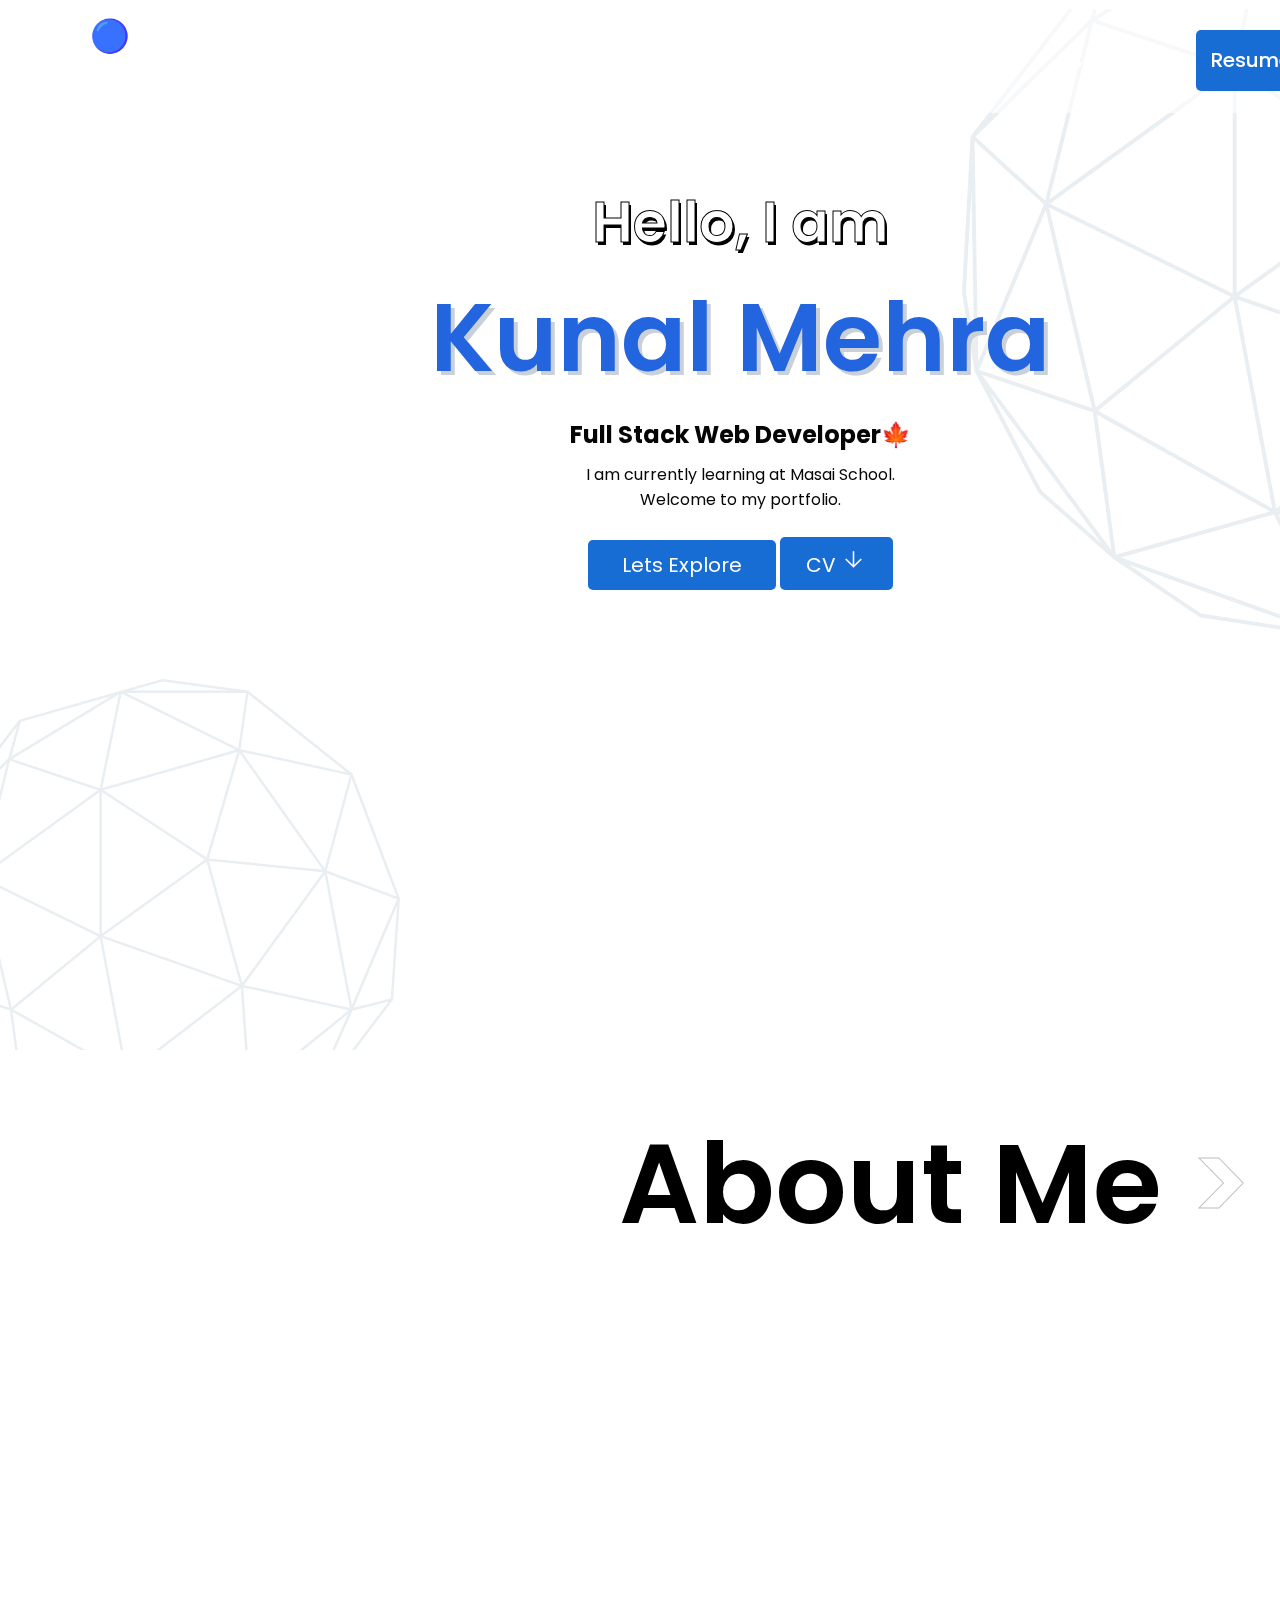
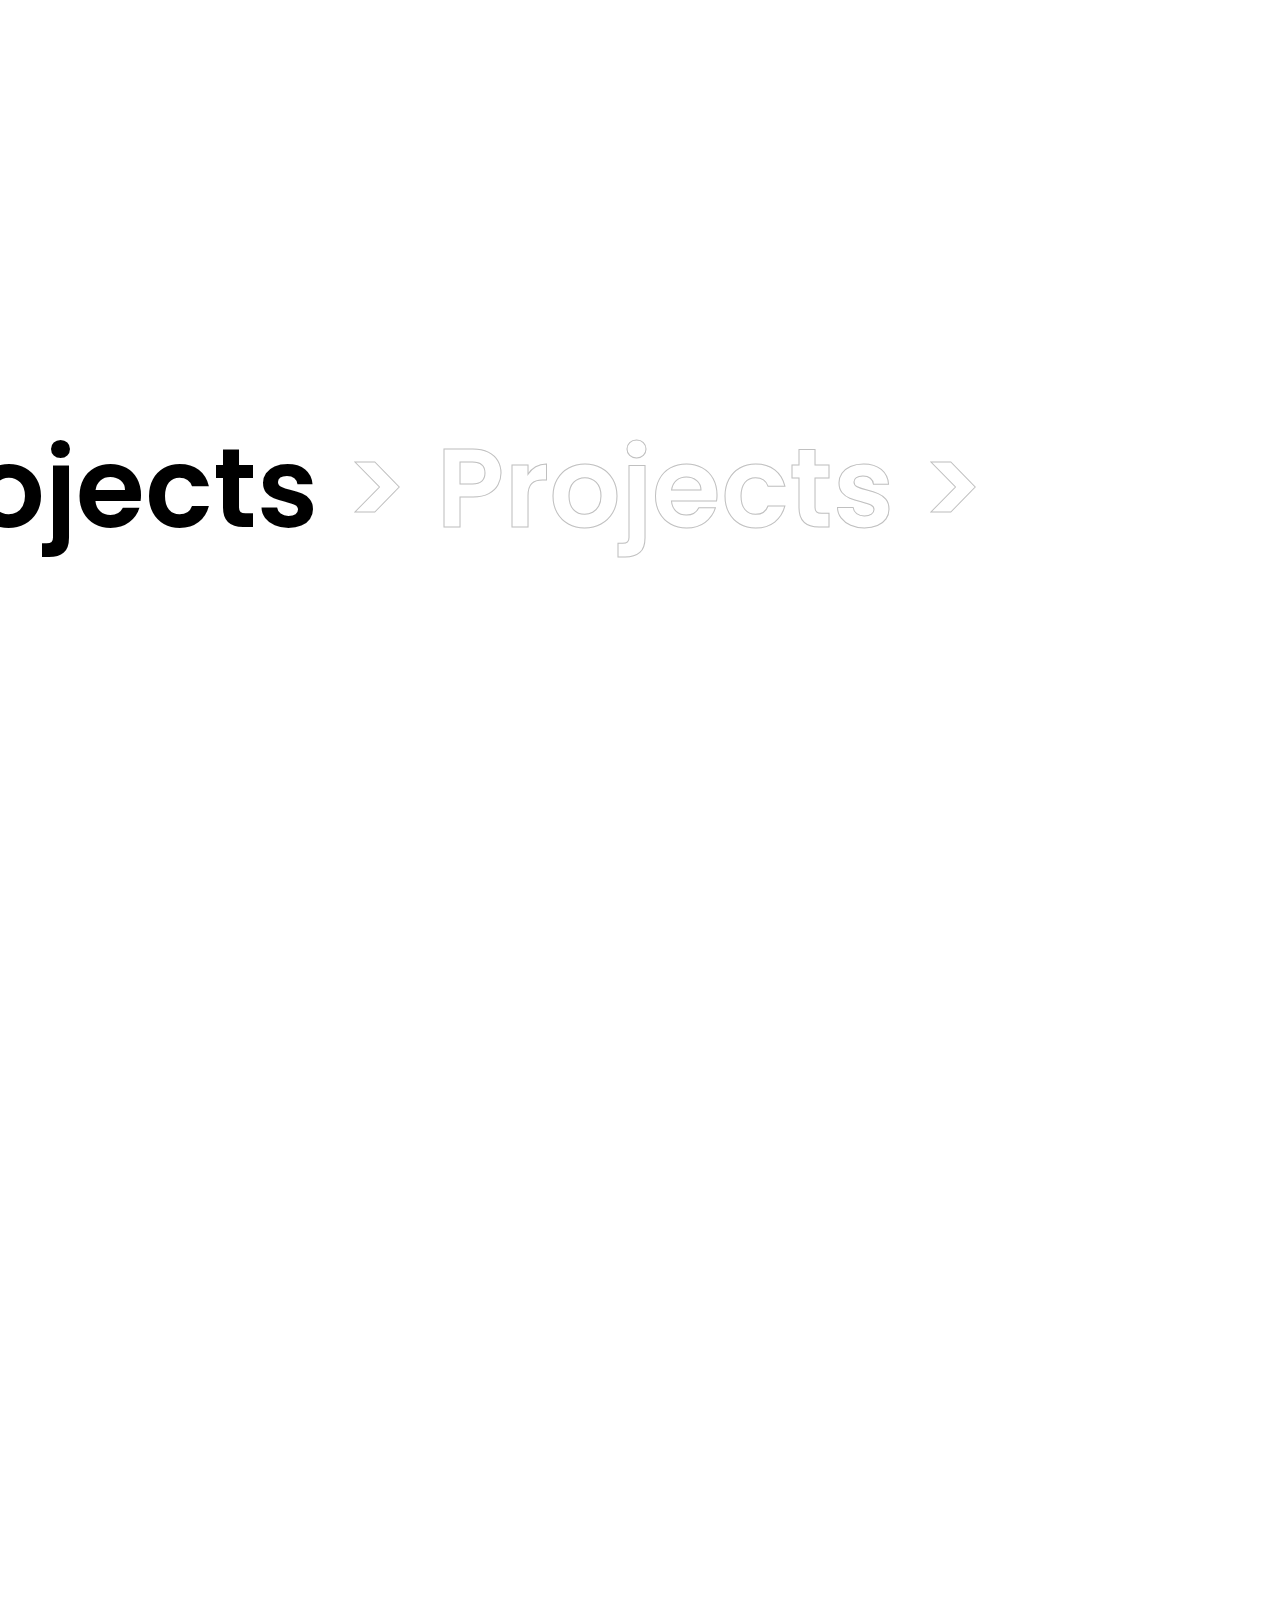
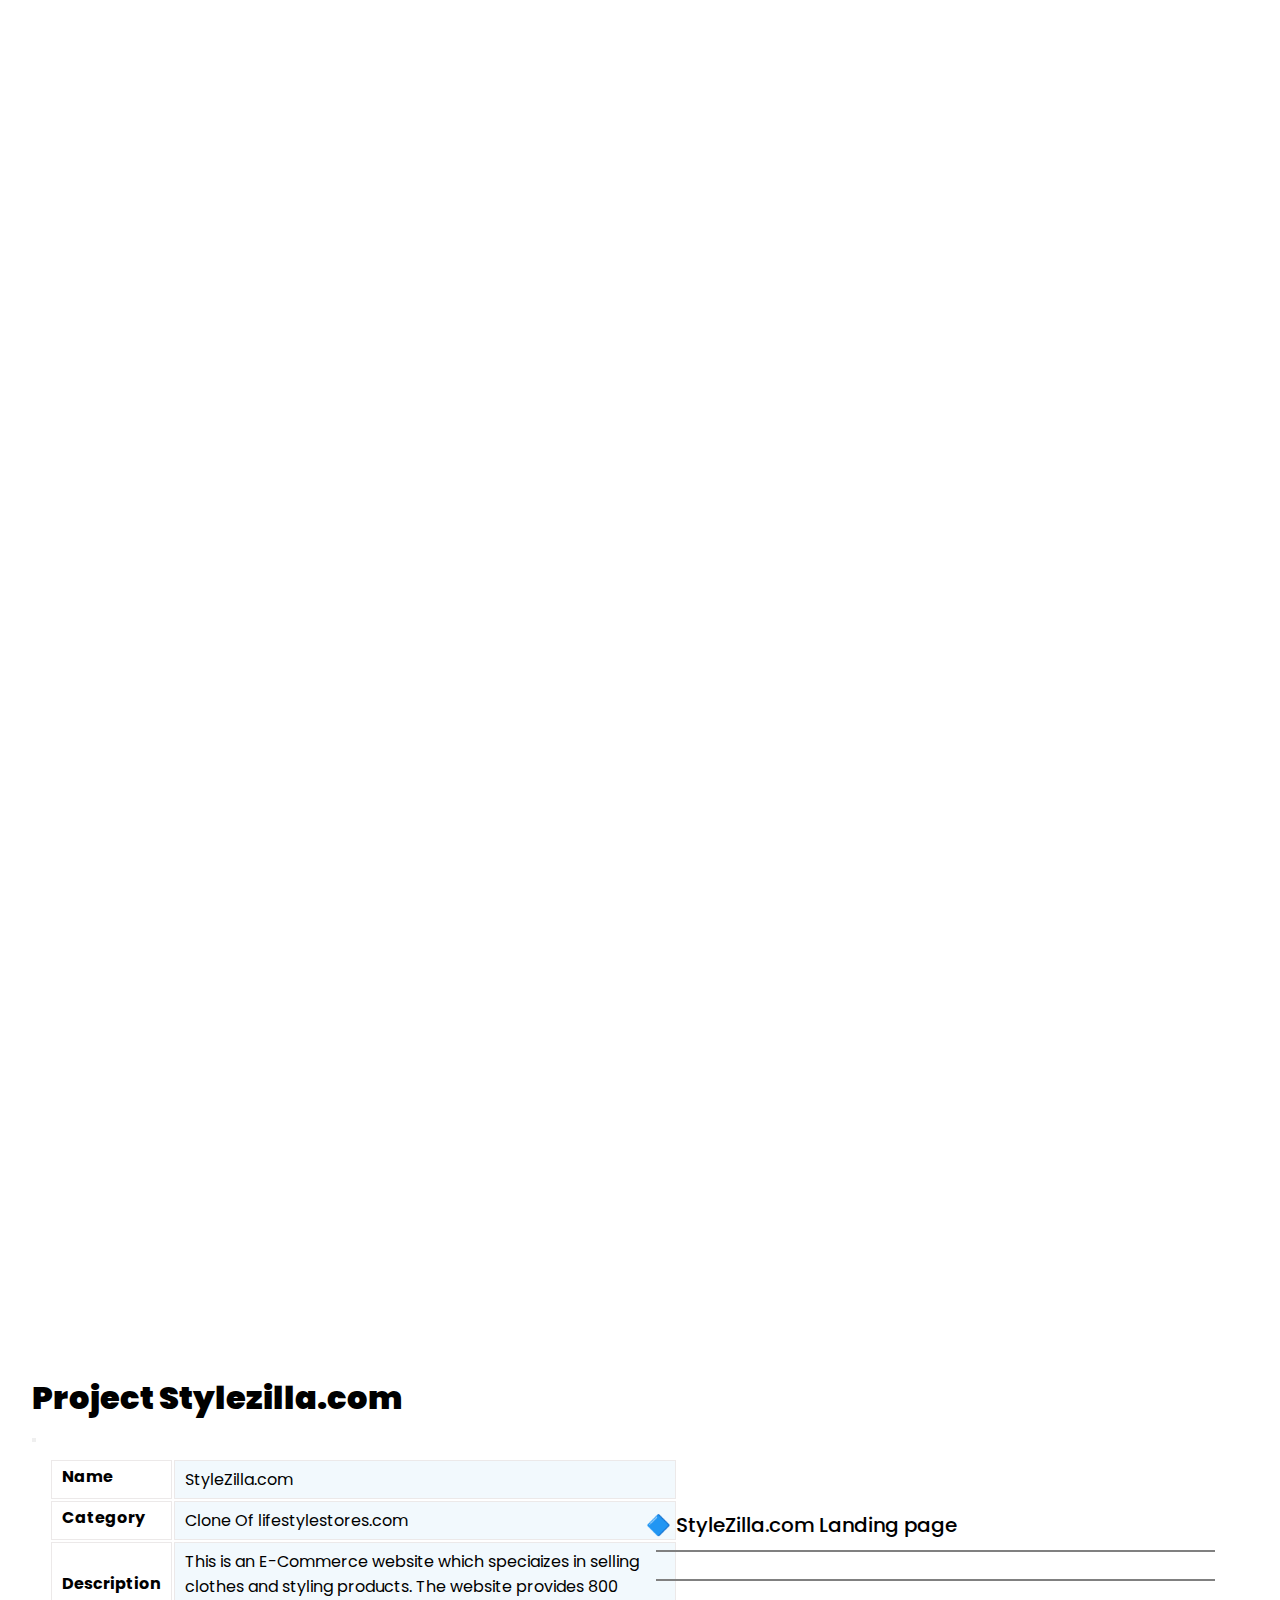
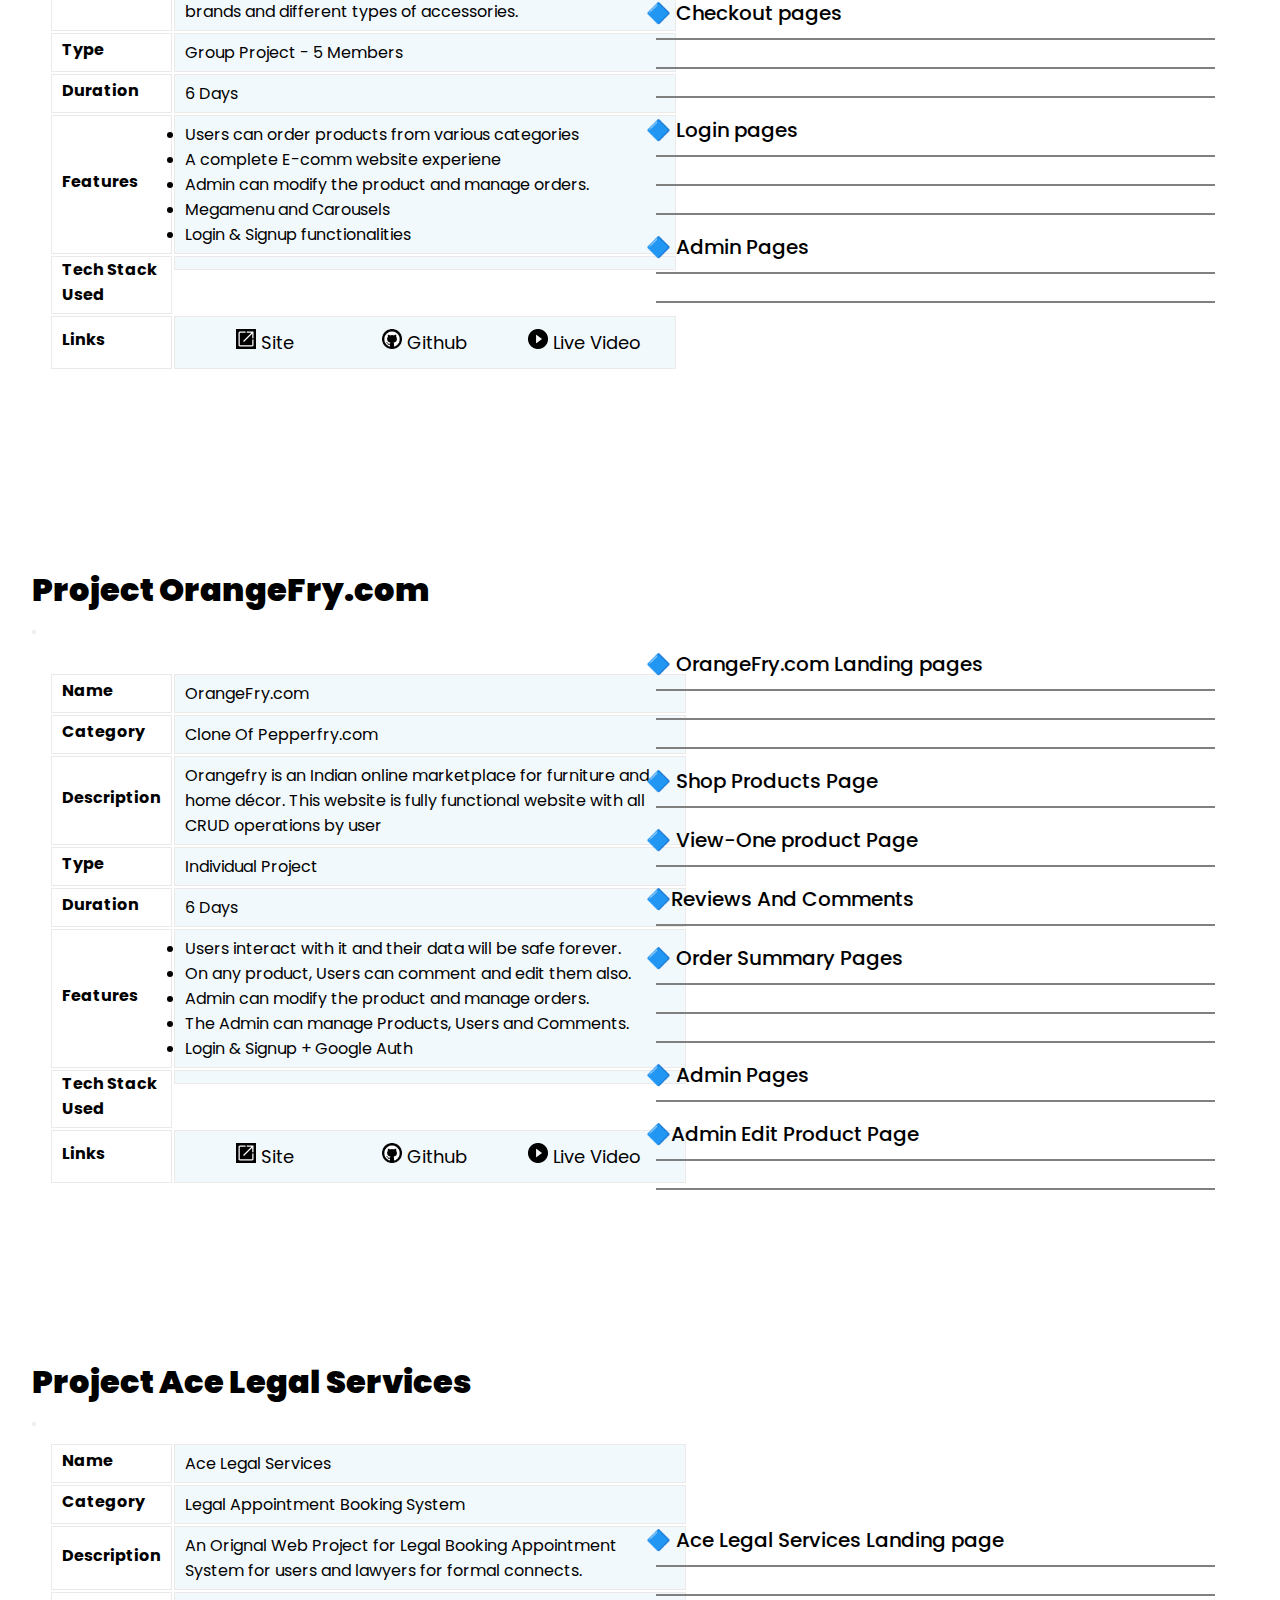
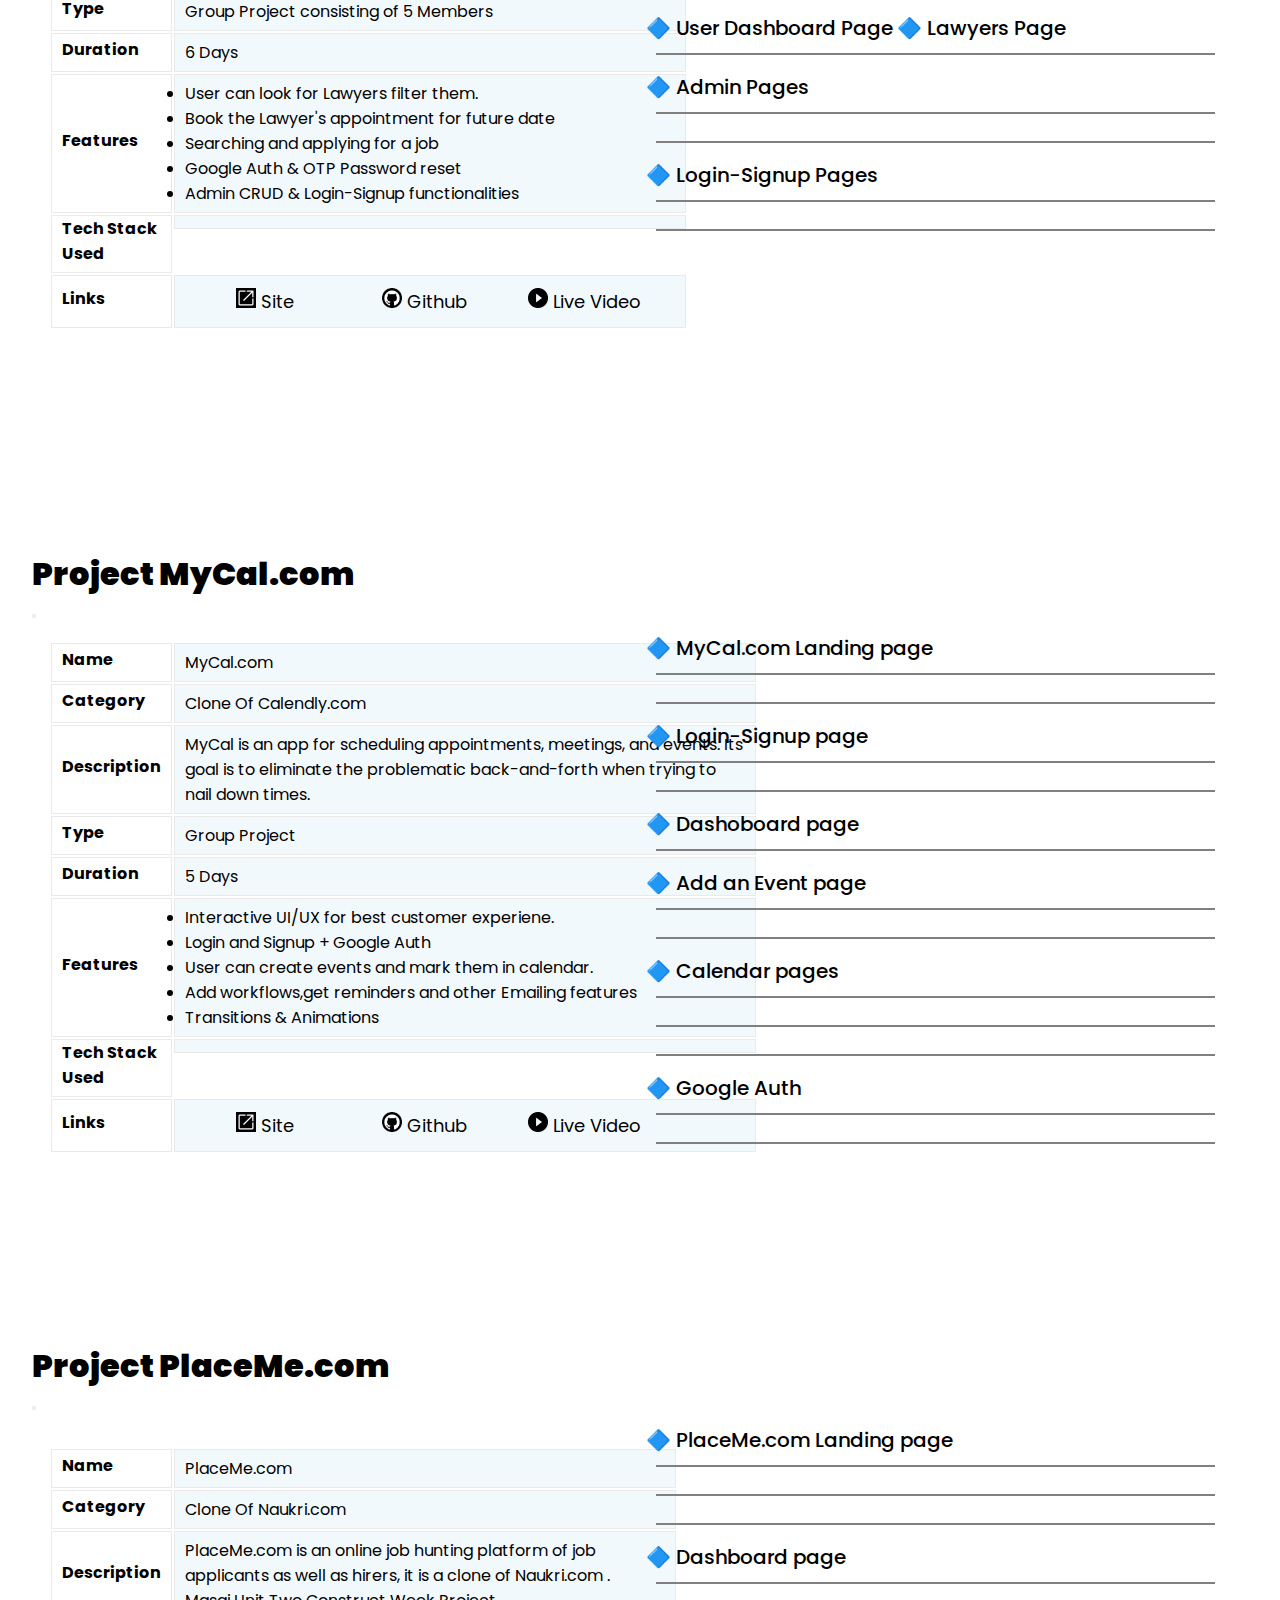
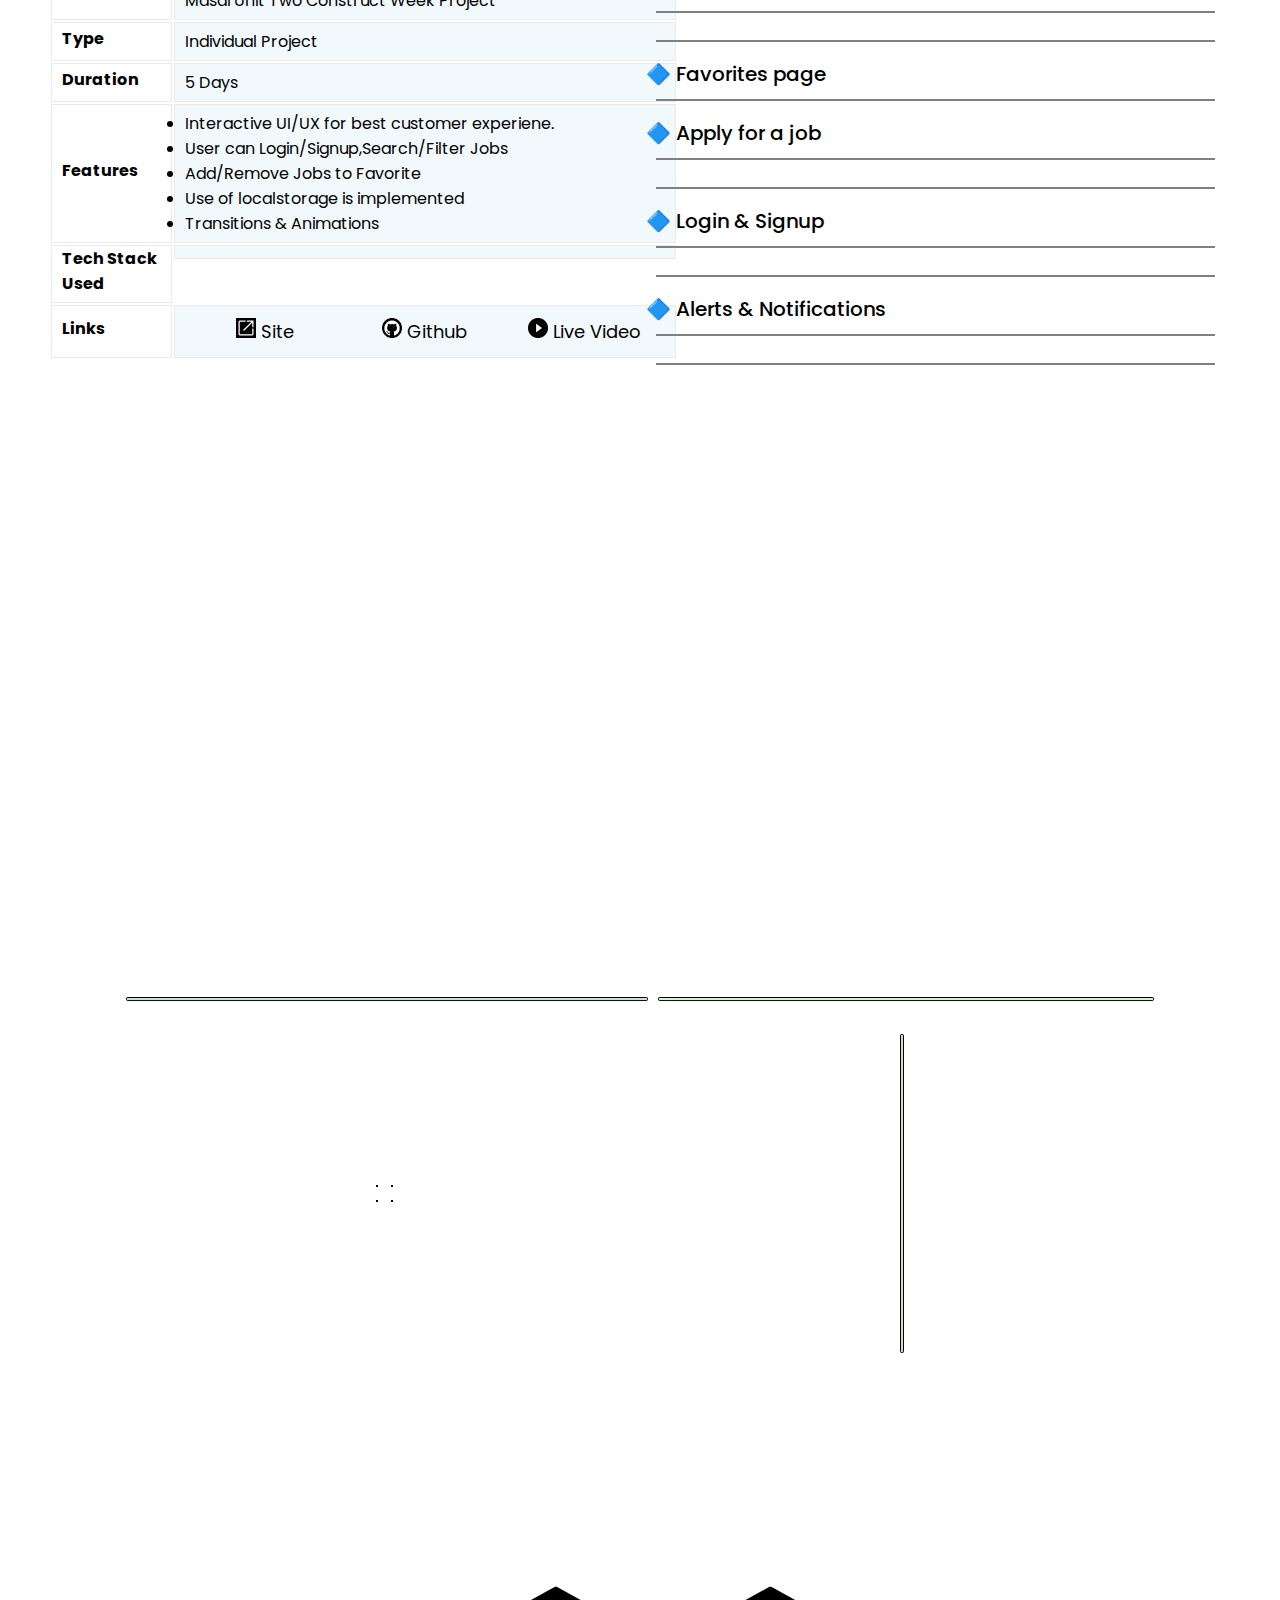
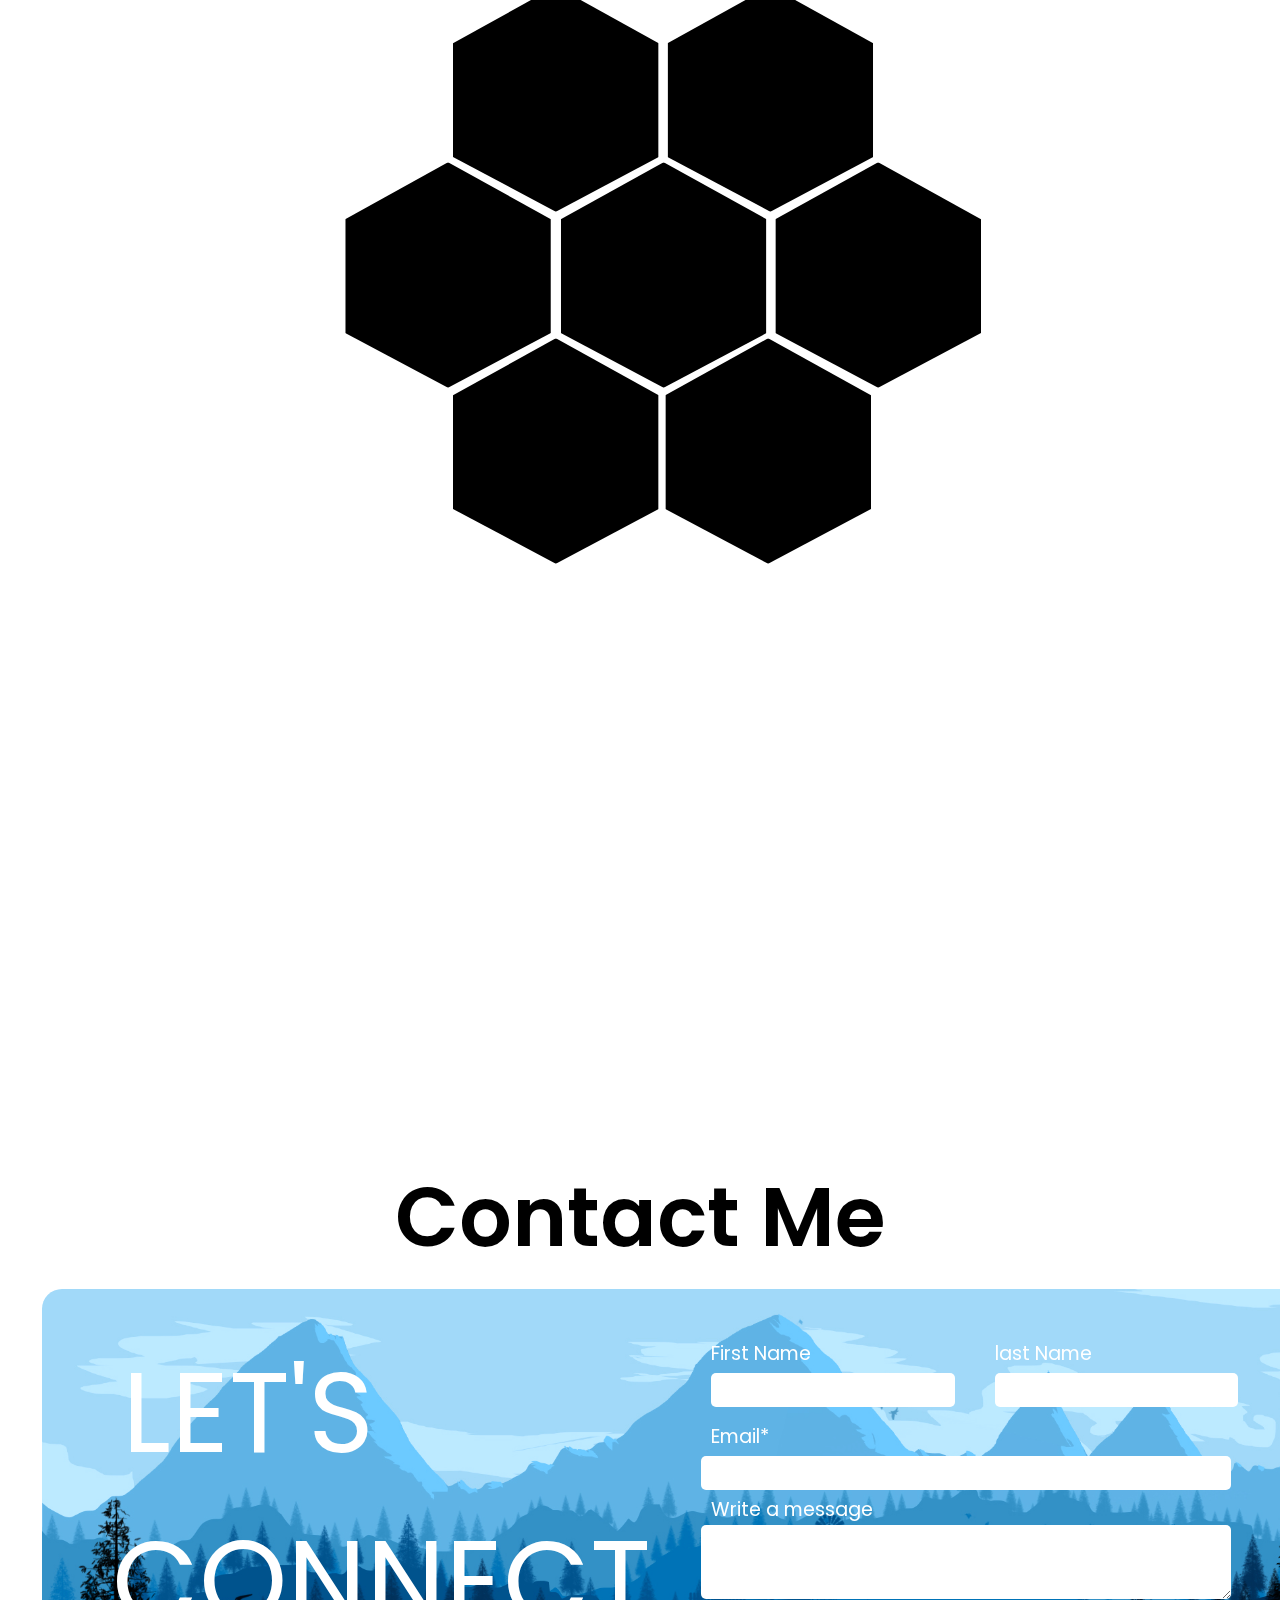
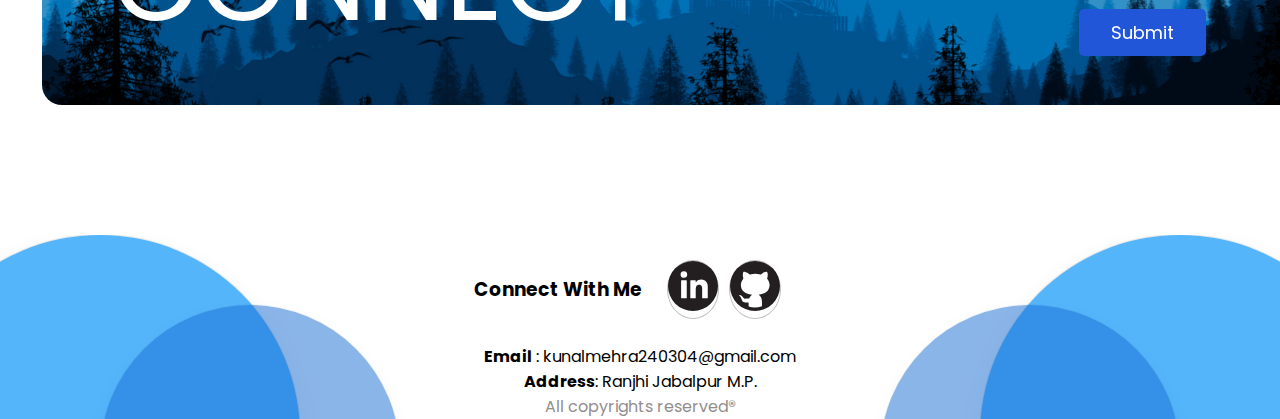
==== index.html @ 0c343499 "UI changes in Techstack Section" ====
<!DOCTYPE html>
<html lang="en">

<head>
  <meta charset="UTF-8" />
  <meta http-equiv="X-UA-Compatible" content="IE=edge" />
  <meta name="viewport" content="width=device-width, initial-scale=1.0" />
  <title>Kunal Mehra</title>
  <!--??--------------------------------------------- <Favicon> ----------------------------------------------->
  <link rel="shortcut icon" href="favicon.ico" type="image/x-icon">
  <meta name="msapplication-TileColor" content="#da532c" />
  <meta name="theme-color" content="#ffffff" />
  <!--??--------------------------------------------- <CSS FILES> ----------------------------------------------->
  <link rel="stylesheet" href="CSS/index.css" defer />
  <link rel="stylesheet" href="CSS/Navbar.css" defer>
  <link rel="stylesheet" href="CSS/buttons.css" defer />
  <link rel="stylesheet" href="CSS/Github.css" defer />
  <link rel="stylesheet" href="CSS/Projects.css" defer />
  <link rel="stylesheet" href="CSS/Techstack.css" defer />
  <link rel="stylesheet" href="CSS/Portfolio.css" defer>
  <link rel="stylesheet" href="CSS/conncet.css" defer />
  <link rel="stylesheet" href="CSS/MediaQSmall.css" defer>
  <link rel="stylesheet" href="CSS/MediaQMedium.css" defer>
  <link rel="stylesheet" href="CSS/githubcalendar.css" defer>
  <link rel="stylesheet" href="https://unpkg.com/github-calendar@latest/dist/github-calendar-responsive.css" defer />
  <link href="https://cdn.jsdelivr.net/npm/bootstrap@5.3.0-alpha1/dist/css/bootstrap.min.css" rel="stylesheet"
    integrity="sha384-GLhlTQ8iRABdZLl6O3oVMWSktQOp6b7In1Zl3/Jr59b6EGGoI1aFkw7cmDA6j6gD" crossorigin="anonymous" defer />
  <link href="https://unpkg.com/aos@2.3.1/dist/aos.css" rel="stylesheet" />
</head>

<body>
<!--?--------------------------------------------- <Scripts> ----------------------------------------------->
    <div id="scripties">
      <script src="https://cdn.jsdelivr.net/npm/bootstrap@5.3.0-alpha1/dist/js/bootstrap.min.js"
      integrity="sha384-mQ93GR66B00ZXjt0YO5KlohRA5SY2XofN4zfuZxLkoj1gXtW8ANNCe9d5Y3eG5eD" crossorigin="anonymous"
      defer></script>
    <!-- <script src="https://unpkg.com/sweetalert/dist/sweetalert.min.js" defer></script> -->
    <script src="//cdn.jsdelivr.net/npm/sweetalert2@11"></script>
    <script src="https://unpkg.com/github-calendar@latest/dist/github-calendar.min.js" defer>
    </script>
    <script src="JS/index.js" defer></script>
    <script src="JS/Navbar.js" defer></script>
    <script src="https://unpkg.com/github-calendar@latest/dist/github-calendar.min.js" defer></script>
    <script src="https://tarptaeya.github.io/repo-card/repo-card.js" defer></script>
    </div>
    <!--?--------------------------------------------- <Essentials> ----------------------------------------------->
    <div class="progress-bar">
      <div class="filled"></div>
    </div>
<div id="loader">    
  <div class="spinner-grow text-primary" role="status">
  </div>
  <label>Loading...</label>
</div>
    <button id="topbutton" title="Go to top">
      <img width="70%" style="filter: invert(); rotate: 180deg;" src="Images/Icons/download.svg" alt="">
    </button>
<!--!--------------------------------------------- Header ----------------------------------------------->
    <header id="nav-menu">
      <nav id="stickynav">
        <div id="NavBrand"> <a id="brandbg" class="navbar-brand" href="#"> 🔵 Kunal </a></div>
        <div id="NavlinkParent">
          <div class="nav-item buttonunderline" data-navclose><a class="nav-link home " href="#home">Home</a></div>
          <div class="nav-item buttonunderline" data-navclose><a class="nav-link about " href="#about">About</a></div>
          <div class="nav-item buttonunderline" data-navclose><a class="nav-link projects" href="#projects">Projects</a></div>
          <div class="nav-item buttonunderline" data-navclose><a class="nav-link github " href="#github">Github</a></div>
          <div class="nav-item buttonunderline" data-navclose><a class="nav-link skills " href="#skills">Skills</a></div>
          <div class="nav-item buttonunderline" data-navclose><a class="nav-link contact " href="#contact">Contact</a>
          </div>
        </div>
        <div id="MyAccBtn" class="flex">
          <button id="resume-button-1" class="nav-link resume buttonslide" onclick="resume()">
            <a href="Kunal-Mehra-Resume.pdf" id="resume-link-1"style="color:white"  download="Kunal-Mehra-Resume.pdf">
              Resume
            </a>
            
          </button>
        
          <a href="https://www.linkedin.com/in/kunal-mehra-thelifeofcoder/">
            <img loading="lazy" width="40px" id="firstlinks" src="Images/Icons/linkedstroke2.png" alt="" /></a>
          <button id="navclickbtn" data-navclose>
            <svg data-navclose xmlns="http://www.w3.org/2000/svg" height="30" viewBox="0 96 960 960" width="30">
              <path data-navclose d="M120 816v-60h720v60H120Zm0-210v-60h720v60H120Zm0-210v-60h720v60H120Z" />
            </svg>
          </button>
        </div>
      </nav>
    </header>
<!--!--------------------------------------------- Main Body ----------------------------------------------->
   <main>
    <!--todo--------------------------------------------- <Home Section> ----------------------------------------------->

    <section id="home" class="FirstView">
      <img id="netball1" class="netballs" src="Images/netball.svg" alt="">
      <img id="netball2" class="netballs" src="Images/netball.svg" alt="">
      <div class="Introbox" data-aos="fade-in">
        <h1 id="firstviewhello">Hello, I am</h1>
        <h1 id="firstviewkunal">Kunal Mehra</h1>
        <h2 id="intro">Full Stack Web Developer🍁</h2>
        <p style="text-align: center;">
          I am currently learning at Masai School. <br>
          Welcome to my portfolio.
        </p>
        <br>

        <div id="Letsexploreparent">
          <a href="#about"><button id="LetsExplore" class="buttonslide">Lets Explore</button></a>

            <button onclick="resume()"  id="resume-button-2" class="buttonslide">
              <a id="resume-link-2" style="color:white" href="Kunal-Mehra-Resume.pdf" target="_blank" download="Kunal-Mehra-Resume.pdf">
              CV </a>
              <img width="30%" style="filter: invert();" src="Images/Icons/download.svg" alt=""> </button><br>
        </div>


      </div>

      </section>
      
      <!--todo--------------------------------------------- <Portfolio Section> ----------------------------------------------->

    <section id="about" class="about section">
      <img id="scorlldowngif" src="Images/Icons/scorll.gif" alt="">
      <h1 id="Aboutroll" class="SectionHeads">About Me <label id="Aboutrolldim"> >
          About Me ></label></h1>
      <br />
      <div>
       
        <div class="portfolio-content" data-aos="fade-up">
          <h1 id="user-detail-name" class="profileheading">Hi! I am <label id="KunalMehraName">Kunal Mehra</label></h1>
          <p id="user-detail-intro">
            <label style="color: var(--themeblue)">I</label>
            am a Web Developer who knows how to design and build Web Apps that are
            aligned with your business image and goals. <br>
            Having the capability of writing production-ready codes with unique logic & conciseness.
            My Best skills in HTML,CSS, JavaScript, NodeJS, Express.js. 
            Looking forward to collaborate on more projects.
          </p>
          <br>
          <div>
            <a href="Kunal-Mehra-Resume.pdf" download>
              <button onclick="resume()" id="downloadresumeport" class="buttonslide">
                Download My Resume
                <img width="10%" style="filter: invert()" src="Images/Icons/download.svg" alt="" />
              </button>

              <div>
                <br />
                <a style="color: var(--themeblue)">Contact Me Here!</a>
                <br />
                <a>
                  I assure you the quickest response you might recieve from me would
                  be on an email - not a social media DM.
                </a>
                <br />
                <div id="logos">
                  <div class="feverlinks">
                    <a id="contact-linkedin" href="https://www.linkedin.com/in/kunal-mehra-thelifeofcoder/"
                      target="_blank"><img loading="lazy" src="Images/social/linked.svg" alt="" /> <span>LinkedIn</span></a>
                  </div>
                  <div class="feverlinks">
                    <a id="contact-github" href="https://github.com/KunalMehra075" id="contact-github"
                      target="_blank"><img loading="lazy" src="Images/social/github.svg" alt="" /> <span>Github</span></a>
                  </div>
                  <!-- <div>
                    <a href="https://twitter.com/KunalMe96052494" target="_blank"><img loading="lazy"
                        src="Images/social/twitter.svg" alt="" /></a>
                  </div>
                  <div>
                    <a id="contact-linkedin" href="https://www.linkedin.com/in/kunal-mehra-thelifeofcoder/"
                      target="_blank"><img loading="lazy" src="Images/social/fb.svg" alt="" /></a>
                  </div> -->
                </div>

                <a style="color: var(--themeblue)">Email: </a><a id="contact-email">kunalmehra240304@gmail.com</a>
                <br />
                <a style="color: var(--themeblue)">Contact: </a><a id="contact-phone">+91 9329037858 </a>
              </div>
            </a>
          </div>
        </div>
        <div class="portfolioimage" data-aos="fade-up">
          <img loading="lazy" id="kunalimg" class="home-img" src="Images/Profiles/mainportfolioBGR.png" alt="" />
        </div>
      </div>
    </section>

    <!--todo--------------------------------------------- <Projects Section> ----------------------------------------------->

      <section id="projects">
      <h1 id="projectHead" class="SectionHeads">Projects <label id="Aboutrolldim"> > Projects > </label></h1>
      <br />
      <div class="AllProjects">
        <!-- !Stylezilla -->
        <div class="project-card" data-aos="fade-up">
          <div class="OneProject stylezillabg">
            <h1 class="projectcount">01</h1>
            <div class="OPRBGB">
              <div class="project-title OnePRhead">StyleZilla.com</div>
              <div class="project-tech-stack OnePRdetails">
                <p class="project-description">
                  An Online Fashion Store for shopping clothes and latest brands.
                </p>

                <button type="button" class="ClickModalBtn buttonslide" data-bs-toggle="modal"
                  data-bs-target="#StyleZillaModal" data-stylezilla>
                  Click here to know more
                  <img loading="lazy" class="downsee" src="Images\Icons\downsee.gif" alt="" />
                </button>
                <br />
                <div class="projlinks">
                  <a class="project-deployed-link" href="https://stylezillajs201.netlify.app/" target="_blank">
                    <button class="downseeG">
                      <img loading="lazy" class="gitplay sitebutton" src="Images/Icons/opensite.svg" alt="" />
                      Site
                    </button></a>
                  <a class="project-github-link" href="https://github.com/SagarN21/urbane-look-6820"
                    target="_blank"><button class="downseeG">
                      <img loading="lazy" class="gitplay" src="Images/Icons/GitHub.png" alt="" />
                      Github
                    </button></a>
                  <a href="https://youtu.be/SkV6oL-GZm8" target="_blank">
                    <button class="downseeG">
                      <img loading="lazy" class="gitplay" src="Images/Icons/play.png" alt="" />
                      Live Video
                    </button></a>
                </div>
              </div>
            </div>
          </div>
        </div>
         <!-- !AceLegalServices -->
         <div class="project-card" data-aos="fade-up">
          <div class="OneProject acelegalservice">
            <h1 class="projectcount">02</h1>
            <div class="OPRBGB">
              <div class="project-title OnePRhead">Ace Legal Services</div>
              <div class="project-tech-stack OnePRdetails">
                <p class="project-description">
                  An Orignal Web Services for Legal Booking Appointment System.
                </p>

                <button type="button" class="ClickModalBtn buttonslide" data-bs-toggle="modal"
                  data-bs-target="#acelegalModal" data-acelegal>
                  Click here to know more
                  <img loading="lazy" class="downsee" src="Images\Icons\downsee.gif" alt="" />
                </button>
                <br />
                <div class="projlinks">
                  <a class="project-deployed-link" href="https://acelegalservices.vercel.app/" target="_blank"><button
                      class="downseeG">
                      <img loading="lazy" class="gitplay sitebutton" src="Images/Icons/opensite.svg" alt="" />
                      Site
                    </button>
                  </a>
                  <a class="project-github-link" href="https://github.com/Mr-Soni532/young-zinc-6102"
                    target="_blank"><button class="downseeG">
                      <img loading="lazy" class="gitplay" src="Images/Icons/GitHub.png" alt="" />
                      Github
                    </button>
                  </a>
                  <a href="https://drive.google.com/file/d/16kbipuM3rlgz-ymfc7ibTMghp0BESRfE/view?usp=share_link" target="_blank"><button class="downseeG">
                      <img loading="lazy" class="gitplay" src="Images/Icons/play.png" alt="" />
                      Live Video
                    </button>
                  </a>
                </div>
              </div>
            </div>
          </div>
        </div>


        <!-- !Orangefry -->
        <div class="project-card" data-aos="fade-up">
          <div class="OneProject orangefrybg">
            <h1 class="projectcount">03</h1>
            <div class="OPRBGB">
              <div class="project-title OnePRhead">OrangeFry.com</div>
              <div class="project-tech-stack OnePRdetails">
                <p class="project-description">
                  Orangefry is an Indian online marketplace for furniture and home
                  décor.
                </p>

                <button type="button" class="ClickModalBtn buttonslide" data-bs-toggle="modal"
                  data-bs-target="#OrangeFryModal" data-orangefry>
                  Click here to know more
                  <img loading="lazy" class="downsee" src="Images\Icons\downsee.gif" alt="" />
                </button>
                <br />
                <div class="projlinks">
                  <a class="project-deployed-link" href="https://orangefry.netlify.app/" target="_blank">
                    <button class="downseeG">
                      <img loading="lazy" class="gitplay sitebutton" src="Images/Icons/opensite.svg" alt="" />
                      Site
                    </button></a>
                  <a class="project-github-link" href="https://github.com/KunalMehra075/tame-ink-7589"
                    target="_blank"><button class="downseeG">
                      <img loading="lazy" class="gitplay" src="Images/Icons/GitHub.png" alt="" />
                      Github
                    </button></a>
                  <a href="https://youtu.be/qRuoJ1Hj-Xg" target="_blank"><button class="downseeG">
                      <img loading="lazy" class="gitplay" src="Images/Icons/play.png" alt="" />
                      Live Video
                    </button></a>
                </div>
              </div>
            </div>
            <div class="OneProject"></div>
          </div>
        </div>


         <!-- !My Cal.com -->
         <div class="project-card" data-aos="fade-up">
          <div class="OneProject mycalbg">
            <h1 class="projectcount">04</h1>
            <div class="OPRBGB">
              <div class="project-title OnePRhead">MyCal.com</div>
              <div class="project-tech-stack OnePRdetails">
                <p class="project-description">
                 Clone Of Calendly.com (Event Management Service).
                </p>

                <button type="button" class="ClickModalBtn buttonslide" data-bs-toggle="modal"
                  data-bs-target="#MyCalModal" data-astry>
                  Click here to know more
                  <img loading="lazy" class="downsee" src="Images\Icons\downsee.gif" alt="" />
                </button>
                <br />
                <div class="projlinks">
                  <a class="project-deployed-link" href="https://mycal-704.netlify.app/" target="_blank">
                    <button class="downseeG">
                      <img loading="lazy" class="gitplay sitebutton" src="Images/Icons/opensite.svg" alt="" />
                      Site
                    </button></a>

                  <a class="project-github-link" href="https://github.com/KunalMehra075/MyCal.com-Frontend" target="_blank">
                    <button class="downseeG">
                      <img loading="lazy" class="gitplay" src="Images/Icons/GitHub.png" alt="" />
                      Github
                    </button></a>
                  <a href="https://drive.google.com/file/d/1csK2CjCSWzkvbaLbirl7EJE06QROxZO9/view" target="_blank"><button class="downseeG">
                      <img loading="lazy" class="gitplay" src="Images/Icons/play.png" alt="" />
                      Live Video
                    </button></a>
                </div>
              </div>
            </div>
          </div>
        </div>
   <!-- !PlaceMe.com -->
   <div class="project-card" data-aos="fade-up">
    <div class="OneProject placemebg">
      <h1 class="projectcount">05</h1>
      <div class="OPRBGB">
        <div class="project-title OnePRhead">PlaceMe.com</div>
        <div class="project-tech-stack OnePRdetails">
          <p class="project-description">
           Clone Of Naukri.com (Job Hunting Web Service).
          </p>

          <button type="button" class="ClickModalBtn buttonslide" data-bs-toggle="modal"
            data-bs-target="#PlaceMeModal" data-placeme>
            Click here to know more
            <img loading="lazy" class="downsee" src="Images\Icons\downsee.gif" alt="" />
          </button>
          <br />
          <div class="projlinks">
            <a class="project-deployed-link" href="https://placeme750.netlify.app/" target="_blank">
              <button class="downseeG">
                <img loading="lazy" class="gitplay sitebutton" src="Images/Icons/opensite.svg" alt="" />
                Site
              </button></a>

            <a class="project-github-link" href="https://github.com/KunalMehra075/obscene-icicle-4134" target="_blank">
              <button class="downseeG">
                <img loading="lazy" class="gitplay" src="Images/Icons/GitHub.png" alt="" />
                Github
              </button></a>
            <a href="https://www.youtube.com/watch?v=R_kWySXK4l4" target="_blank"><button class="downseeG">
                <img loading="lazy" class="gitplay" src="Images/Icons/play.png" alt="" />
                Live Video
              </button></a>
          </div>
        </div>
      </div>
    </div>
  </div>

       

       
       
      </div>
    </section>

    <!--*--------------------------------------------- <StyleZilla Modal> ----------------------------------------------->
    <div id="MODAL">
      <!-- Modal -->
      <div class="modal fade" id="StyleZillaModal" tabindex="-1" aria-labelledby="exampleModalLabel" aria-hidden="true">
        <div class="modal-dialog modal-fullscreen">
          <div class="modal-content">
            <div class="modal-header">
              <h1 class="modal-title fs-5" id="exampleModalLabel">
                <h1><b>Project Stylezilla.com</b></h1>
                <button type="button" class="btn-close" data-bs-dismiss="modal" aria-label="Close"></button>
            </div>
            <div class="modal-body">
              <div class="DetailsModalBox">
                <table>
                  <tr>
                    <td><b>Name</b></td>
                    <td>StyleZilla.com</td>
                  </tr>
                  <tr>
                    <td><b>Category</b></td>
                    <td>Clone Of lifestylestores.com</td>
                  </tr>
                  <tr>
                    <td><b>Description</b></td>
                    <td>
                      This is an E-Commerce website which speciaizes in selling clothes and styling products.
                      The website provides 800 brands and different types of accessories.

                    </td>

                  </tr>
                  <tr>
                    <td><b>Type</b></td>
                    <td>Group Project - 5 Members</td>
                  </tr>
                  <tr>
                    <td><b>Duration</b></td>
                    <td> 6 Days</td>
                  </tr>
                  <tr>
                    <td><b>Features</b></td>
                    <td>
                      <ul>
                        <li>Users can order products from various categories</li>
                        <li>A complete E-comm website experiene</li>
                        <li>Admin can modify the product and manage orders.</li>
                        <li>Megamenu and Carousels</li>
                        <li>Login & Signup functionalities</li>
                      </ul>

                    </td>
                  </tr>
                  <tr>
                    <td><b>Tech Stack Used</b></td>
                    <td id="teckstakmodal">
                      <img loading="lazy" src="Images/Icons/html.png" alt="">
                      <img loading="lazy" src="Images/Icons/css.png" alt="">
                      <img loading="lazy" src="Images/Icons/js.png" alt="">
                    </td>
                  </tr>
                  <tr>
                    <td><b>Links</b></td>
                    <td>
                      <div class="projlinksmodal">
                        <a href="https://stylezillajs201.netlify.app/" target="_blank">
                          <button class="downseeGmodal">
                            <img loading="lazy" class="gitplaymodal sitebutton" src="Images/Icons/opensite.svg" alt="">
                            Site</button></a>

                        <a href="https://github.com/SagarN21/urbane-look-6820" target="_blank">
                          <button class="downseeGmodal">
                            <img loading="lazy" class="gitplaymodal" src="Images/Icons/GitHub.png" alt="">
                            Github</button></a>
                        <a href="https://youtu.be/SkV6oL-GZm8" target="_blank">
                          <button class="downseeGmodal">
                            <img loading="lazy" class="gitplaymodal" src="Images/Icons/play.png" alt=""> Live
                            Video</button></a>
                      </div>
                    </td>
                  </tr>

                </table>

              </div>

              <!-- here is project details -->
              <div class="ImageModalsBox">
                <label class="modalimgheads">🔷 StyleZilla.com Landing page</label>
                <img loading="lazy" src="Images/ProjectsImgs/StyleZilla/stz1.jpg" alt="">
                <img loading="lazy" src="Images/ProjectsImgs/StyleZilla/stz2.jpg" alt="">
                <label class="modalimgheads">🔷 Checkout pages</label>
                <img loading="lazy" src="Images/ProjectsImgs/StyleZilla/stz3.jpg" alt="">
                <img loading="lazy" src="Images/ProjectsImgs/StyleZilla/stz4.jpg" alt="">
                <img loading="lazy" src="Images/ProjectsImgs/StyleZilla/stz8.jpg" alt="">
                <label class="modalimgheads">🔷 Login pages</label>
                <img loading="lazy" src="Images/ProjectsImgs/StyleZilla/stz5.jpg" alt="">
                <img loading="lazy" src="Images/ProjectsImgs/StyleZilla/stz6.jpg" alt="">
                <img loading="lazy" src="Images/ProjectsImgs/StyleZilla/stz7.jpg" alt="">
                <label class="modalimgheads">🔷 Admin Pages</label>
                <img loading="lazy" src="Images/ProjectsImgs/StyleZilla/stz9.jpg" alt="">
                <img loading="lazy" src="Images/ProjectsImgs/StyleZilla/stz10.jpg" alt="">


              </div>
            </div>
          </div>
        </div>
      </div>
    </div>
    <!--*--------------------------------------------- <Orangefrymodal> ----------------------------------------------->
    <div id="MODAL">
      <!-- Modal -->
      <div class="modal fade" id="OrangeFryModal" tabindex="-1" aria-labelledby="exampleModalLabel" aria-hidden="true">
        <div class="modal-dialog modal-fullscreen">
          <div class="modal-content">
            <div class="modal-header">
              <h1 class="modal-title fs-5" id="exampleModalLabel">
                <h1><b>Project OrangeFry.com</b></h1>
                <button type="button" class="btn-close" data-bs-dismiss="modal" aria-label="Close"></button>
            </div>
            <div class="modal-body">
              <div class="DetailsModalBox">
                <table>
                  <tr>
                    <td><b>Name</b></td>
                    <td>OrangeFry.com</td>
                  </tr>
                  <tr>
                    <td><b>Category</b></td>
                    <td>Clone Of Pepperfry.com</td>
                  </tr>
                  <tr>
                    <td><b>Description</b></td>
                    <td>Orangefry is an Indian online marketplace for furniture and home décor.
                      This website is fully functional website with all CRUD operations by user</td>
                  </tr>
                  <tr>
                    <td><b>Type</b></td>
                    <td>Individual Project</td>
                  </tr>
                  <tr>
                    <td><b>Duration</b></td>
                    <td> 6 Days</td>
                  </tr>
                  <tr>
                    <td><b>Features</b></td>
                    <td>
                      <ul>
                        <li>Users interact with it and their data will be safe forever.</li>
                        <li>On any product, Users can comment and edit them also.</li>
                        <li>Admin can modify the product and manage orders.</li>
                        <li>The Admin can manage Products, Users and Comments.</li>
                        <li>Login & Signup + Google Auth</li>

                      </ul>

                    </td>
                  </tr>
                  <tr>
                    <td><b>Tech Stack Used</b></td>
                    <td id="teckstakmodal">
                      <img loading="lazy" src="Images/Icons/html.png" alt="">
                      <img loading="lazy" src="Images/Icons/css.png" alt="">
                      <img loading="lazy" src="Images/Icons/js.png" alt="">
                      <img loading="lazy" src="Images/Icons/Express.png" alt="">
                      <img loading="lazy" src="Images/Icons/mongo.png" alt="">
                      <img loading="lazy" src="Images/Icons/node.png" alt="">
                      <img loading="lazy" id="modalbootst" src="Images/Icons/Bootstrap_logo.svg.png" alt="">
                    </td>
                  </tr>
                  <tr>
                    <td><b>Links</b></td>
                    <td>
                      <div class="projlinksmodal">
                        <a href="https://orangefry.netlify.app/" target="_blank">
                          <button class="downseeGmodal">
                            <img loading="lazy" class="gitplaymodal sitebutton" src="Images/Icons/opensite.svg" alt="">
                            Site</button></a>

                        <a href="https://github.com/KunalMehra075/tame-ink-7589" target="_blank">
                          <button class="downseeGmodal">
                            <img loading="lazy" class="gitplaymodal" src="Images/Icons/GitHub.png" alt="">
                            Github</button></a>
                        <a href="https://youtu.be/qRuoJ1Hj-Xg" target="_blank">
                          <button class="downseeGmodal">
                            <img loading="lazy" class="gitplaymodal" src="Images/Icons/play.png" alt=""> Live
                            Video</button></a>
                      </div>
                    </td>
                  </tr>

                </table>

              </div>
              <!-- here is project details -->
              <div class="ImageModalsBox">
                <label class="modalimgheads">🔷 OrangeFry.com Landing pages</label>
                <img loading="lazy" src="Images/ProjectsImgs/Orangefry/home1.jpg" alt="">
                <img loading="lazy" src="Images/ProjectsImgs/Orangefry/home2.jpg" alt="">
                <img loading="lazy" src="Images/ProjectsImgs/Orangefry/home3.jpg" alt="">
                <label class="modalimgheads">🔷 Shop Products Page</label>
                <img loading="lazy" src="Images/ProjectsImgs/Orangefry/Allproducts2.jpg" alt="">
                <label class="modalimgheads">🔷 View-One product Page</label>
                <img loading="lazy" src="Images/ProjectsImgs/Orangefry/Oneproduct2.jpg" alt="">
                <label class="modalimgheads">🔷Reviews And Comments</label>
                <img loading="lazy" src="Images/ProjectsImgs/Orangefry/Review and feedback.jpg" alt="">
                <label class="modalimgheads">🔷 Order Summary Pages</label>
                <img loading="lazy" src="Images/ProjectsImgs/Orangefry/order summary.jpg" alt="">
                <img loading="lazy" src="Images/ProjectsImgs/Orangefry/adress.jpg" alt="">
                <img loading="lazy" src="Images/ProjectsImgs/Orangefry/checkout.jpg" alt="">
                <label class="modalimgheads">🔷 Admin Pages</label>
                <img loading="lazy" src="Images/ProjectsImgs/Orangefry/Admin Page.jpg" alt="">
                <label class="modalimgheads">🔷Admin Edit Product Page</label>
                <img loading="lazy" src="Images/ProjectsImgs/Orangefry/Edit product.jpg" alt="">
                <img loading="lazy" src="Images/ProjectsImgs/Orangefry/About website and techstack.jpg" alt="">



              </div>
            </div>
          </div>
        </div>
      </div>
    </div>

    <!--*--------------------------------------------- <Acelegal Modal> ----------------------------------------------->
    <div id="MODAL">
      <!-- Modal -->
      <div class="modal fade" id="acelegalModal" tabindex="-1" aria-labelledby="exampleModalLabel" aria-hidden="true">
        <div class="modal-dialog modal-fullscreen">
          <div class="modal-content">
            <div class="modal-header">
              <h1 class="modal-title fs-5" id="exampleModalLabel">
                <h1><b>Project Ace Legal Services</b></h1>
                <button type="button" class="btn-close" data-bs-dismiss="modal" aria-label="Close"></button>
            </div>
            <div class="modal-body">
              <div class="DetailsModalBox">
                <table>
                  <tr>
                    <td><b>Name</b></td>
                    <td>Ace Legal Services</td>
                  </tr>
                  <tr>
                    <td><b>Category</b></td>
                    <td>Legal Appointment Booking System</td>
                  </tr>
                  <tr>
                    <td><b>Description</b></td>
                    <td>An Orignal Web Project for Legal Booking Appointment System for users and lawyers for formal connects.
                    </td>
                  </tr>
                  <tr>
                    <td><b>Type</b></td>
                    <td>Group Project consisting of 5 Members</td>
                  </tr>
                  <tr>
                    <td><b>Duration</b></td>
                    <td> 6 Days</td>
                  </tr>
                  <tr>
                    <td><b>Features</b></td>
                    <td>
                      <ul>
                        <li>User can look for Lawyers filter them.</li>
                        <li>Book the Lawyer's appointment for future date</li>
                        <li>Searching and applying for a job</li>
                        <li>Google Auth & OTP Password reset</li>
                        <li>Admin CRUD & Login-Signup functionalities</li>
                      </ul>

                    </td>
                  </tr>
                  <tr>
                    <td><b>Tech Stack Used</b></td>
                    <td id="teckstakmodal">
                      <img loading="lazy" src="Images/Icons/React.png" alt="">
                      <img loading="lazy" width="50px" src="Images/Icons/ant design.svg" alt="">
                      <img loading="lazy" src="Images/Icons/css.png" alt="">
                      <img loading="lazy" src="Images/Icons/js.png" alt="">
                      <img loading="lazy" src="Images/Icons/node.png" alt="">
                      <img loading="lazy" src="Images/Icons/Express.png" alt="">
                      <img loading="lazy" src="Images/Icons/mongo.png" alt="">
                    </td>
                  </tr>
                  <tr>
                    <td><b>Links</b></td>
                    <td>
                      <div class="projlinksmodal">
                        <a href="https://acelegalservices.vercel.app/" target="_blank">
                          <button class="downseeGmodal">
                            <img loading="lazy" class="gitplaymodal sitebutton" src="Images/Icons/opensite.svg" alt="">
                            Site</button></a>

                        <a href="https://github.com/Mr-Soni532/young-zinc-6102" target="_blank">
                          <button class="downseeGmodal">
                            <img loading="lazy" class="gitplaymodal" src="Images/Icons/GitHub.png" alt="">
                            Github</button></a>
                        <a href="https://drive.google.com/file/d/16kbipuM3rlgz-ymfc7ibTMghp0BESRfE/view?usp=share_link" target="_blank">
                          <button class="downseeGmodal">
                            <img loading="lazy" class="gitplaymodal" src="Images/Icons/play.png" alt=""> Live
                            Video</button></a>
                      </div>
                    </td>
                  </tr>


                </table>

              </div>
              <!-- here is project details -->
              <div class="ImageModalsBox">
                <label class="modalimgheads">🔷 Ace Legal Services Landing page</label>
                <img loading="lazy" src="Images/ProjectsImgs/AceLegal/home1.png" alt="">
                <img loading="lazy" src="Images/ProjectsImgs/AceLegal/home2.png" alt="">
                <label class="modalimgheads">🔷 User Dashboard Page</label>
                <label class="modalimgheads">🔷 Lawyers Page</label>
                <img loading="lazy" src="Images/ProjectsImgs/AceLegal/lawyers.png" alt="">
                <label class="modalimgheads">🔷 Admin Pages</label>
                <img loading="lazy" src="Images/ProjectsImgs/AceLegal/Adminpanel.png" alt="">
                <img loading="lazy" src="Images/ProjectsImgs/AceLegal/admin2.png" alt="">
                <label class="modalimgheads">🔷 Login-Signup Pages</label>
                <img loading="lazy" src="Images/ProjectsImgs/AceLegal/login.png" alt="">
                <img loading="lazy" src="Images/ProjectsImgs/AceLegal/Signup.png" alt="">

                <!-- User Dashboard image,Admin client crud img,otp page -->

              </div>
            </div>
          </div>
        </div>
      </div>
    </div>

    <!--*--------------------------------------------- <MyCal Modal> ----------------------------------------------->
    <div id="MODAL">
      <!-- Modal -->
      <div class="modal fade" id="MyCalModal" tabindex="-1" aria-labelledby="exampleModalLabel" aria-hidden="true">
        <div class="modal-dialog modal-fullscreen">
          <div class="modal-content">
            <div class="modal-header">
              <h1 class="modal-title fs-5" id="exampleModalLabel">
                <h1><b>Project MyCal.com</b></h1>
                <button type="button" class="btn-close" data-bs-dismiss="modal" aria-label="Close"></button>
            </div>
            <div class="modal-body">
              <div class="DetailsModalBox">
                <table>
                  <tr>
                    <td><b>Name</b></td>
                    <td>MyCal.com</td>
                  </tr>
                  <tr>
                    <td><b>Category</b></td>
                    <td>Clone Of Calendly.com</td>
                  </tr>
                  <tr>
                    <td><b>Description</b></td>
                    <td>
                      MyCal is an app for scheduling appointments, meetings, and events.
                       Its goal is to eliminate the problematic back-and-forth when trying to nail down times.
                
                    </td>
                  </tr>
                  <tr>
                    <td><b>Type</b></td>
                    <td>Group Project</td>
                  </tr>
                  <tr>
                    <td><b>Duration</b></td>
                    <td> 5 Days</td>
                  </tr>
                  <tr>
                    <td><b>Features</b></td>
                    <td>
                      <ul>
                        <li> Interactive UI/UX for best customer experiene.</li>
                        <li> Login and Signup + Google Auth</li>
                        <li> User can create events and mark them in calendar.</li>
                        <li> Add workflows,get reminders and other Emailing features</li>
                        <li> Transitions & Animations</li>
                      </ul>

                    </td>
                  </tr>
                  <tr>
                    <td><b>Tech Stack Used</b></td>
                    <td id="teckstakmodal">
                      <img loading="lazy" src="Images/Icons/html.png" alt="">
                      <img loading="lazy" src="Images/Icons/css.png" alt="">
                      <img loading="lazy" src="Images/Icons/js.png" alt="">
                      <img loading="lazy" src="Images/Icons/Express.png" alt="">
                      <img loading="lazy" src="Images/Icons/mongo.png" alt="">
                      <img loading="lazy" src="Images/Icons/node.png" alt="">
                      <img loading="lazy" src="Images/ProjectsImgs/MyCal/fullcalendar.png" alt="">
                      <img loading="lazy" id="modalbootst" src="Images/Icons/Bootstrap_logo.svg.png" alt="">
                    </td>
                  </tr>
                  <tr>
                    <td><b>Links</b></td>
                    <td>
                      <div class="projlinksmodal">
                        <a href="https://mycal-704.netlify.app/" target="_blank">
                          <button class="downseeGmodal">
                            <img loading="lazy" class="gitplaymodal sitebutton" src="Images/Icons/opensite.svg" alt="">
                            Site</button></a>

                        <a href="https://github.com/KunalMehra075/MyCal.com-Frontend" target="_blank">
                          <button class="downseeGmodal">
                            <img loading="lazy" class="gitplaymodal" src="Images/Icons/GitHub.png" alt="">
                            Github</button></a>
                        <a href="https://drive.google.com/file/d/1csK2CjCSWzkvbaLbirl7EJE06QROxZO9/view" target="_blank">
                          <button class="downseeGmodal">
                            <img loading="lazy" class="gitplaymodal" src="Images/Icons/play.png" alt=""> Live
                            Video</button></a>
                      </div>
                    </td>
                  </tr>

                </table>

              </div>
              <!-- here is project details -->
              <div class="ImageModalsBox">
                <label class="modalimgheads">🔷 MyCal.com Landing page</label>
                <img loading="lazy" src="Images/ProjectsImgs/MyCal/Home Page.jpg" alt="">
                <img loading="lazy" src="Images/ProjectsImgs/MyCal/Home Page2.jpg" alt="">
                <label class="modalimgheads">🔷 Login-Signup page</label>
                <img loading="lazy" src="Images/ProjectsImgs/MyCal/login.png" alt="">
                <img loading="lazy" src="Images/ProjectsImgs/MyCal/signup.png" alt="">
                <label class="modalimgheads">🔷 Dashoboard page</label>
                <img loading="lazy" src="Images/ProjectsImgs/MyCal/Dashboard.png" alt="">
                <label class="modalimgheads">🔷 Add an Event page</label>
                <img loading="lazy" src="Images/ProjectsImgs/MyCal/createevent1.png" alt="">
                <img loading="lazy" src="Images/ProjectsImgs/MyCal/createevent2.png" alt="">
                <label class="modalimgheads">🔷 Calendar pages</label>
                <img loading="lazy" src="Images/ProjectsImgs/MyCal/Calendar.png" alt="">
                <img loading="lazy" src="Images/ProjectsImgs/MyCal/calendar2.png" alt="">
                <img loading="lazy" src="Images/ProjectsImgs/MyCal/calendarweekview.png" alt="">
                <label class="modalimgheads">🔷 Google Auth</label>
                <img loading="lazy" src="Images/ProjectsImgs/MyCal/Googleauth.png" alt="">
                <img loading="lazy" src="Images/ProjectsImgs/MyCal/workfflow.png" alt="">
              </div>
            </div>
          </div>
        </div>
      </div>
    </div>
    <!--*--------------------------------------------- <PlaceMe Modal> ----------------------------------------------->
    <div id="MODAL">
      <!-- Modal -->
      <div class="modal fade" id="PlaceMeModal" tabindex="-1" aria-labelledby="exampleModalLabel" aria-hidden="true">
        <div class="modal-dialog modal-fullscreen">
          <div class="modal-content">
            <div class="modal-header">
              <h1 class="modal-title fs-5" id="exampleModalLabel">
                <h1><b>Project PlaceMe.com</b></h1>
                <button type="button" class="btn-close" data-bs-dismiss="modal" aria-label="Close"></button>
            </div>
            <div class="modal-body">
              <div class="DetailsModalBox">
                <table>
                  <tr>
                    <td><b>Name</b></td>
                    <td>PlaceMe.com</td>
                  </tr>
                  <tr>
                    <td><b>Category</b></td>
                    <td>Clone Of Naukri.com</td>
                  </tr>
                  <tr>
                    <td><b>Description</b></td>
                    <td>
                     
      PlaceMe.com is an online job hunting platform of job applicants as well as hirers, 
      it is a clone of Naukri.com . <br> Masai Unit Two Construct Week Project
                
                    </td>
                  </tr>
                  <tr>
                    <td><b>Type</b></td>
                    <td>Individual Project</td>
                  </tr>
                  <tr>
                    <td><b>Duration</b></td>
                    <td> 5 Days</td>
                  </tr>
                  <tr>
                    <td><b>Features</b></td>
                    <td>
                      <ul>
                        <li>Interactive UI/UX for best customer experiene.</li>
                        <li>User can Login/Signup,Search/Filter Jobs</li>
                        <li>Add/Remove Jobs to Favorite </li>
                        <li>Use of localstorage is implemented</li>
                        <li>Transitions & Animations </li>
                      </ul>

                    </td>
                  </tr>
                  <tr>
                    <td><b>Tech Stack Used</b></td>
                    <td id="teckstakmodal">
                      <img loading="lazy" src="Images/Icons/html.png" alt="">
                      <img loading="lazy" src="Images/Icons/css.png" alt="">
                      <img loading="lazy" src="Images/Icons/js.png" alt="">
                    </td>
                  </tr>
                  <tr>
                    <td><b>Links</b></td>
                    <td>
                      <div class="projlinksmodal">
                        <a href="https://mycal-704.netlify.app/" target="_blank">
                          <button class="downseeGmodal">
                            <img loading="lazy" class="gitplaymodal sitebutton" src="Images/Icons/opensite.svg" alt="">
                            Site</button></a>

                        <a href="https://github.com/KunalMehra075/MyCal.com-Frontend" target="_blank">
                          <button class="downseeGmodal">
                            <img loading="lazy" class="gitplaymodal" src="Images/Icons/GitHub.png" alt="">
                            Github</button></a>
                        <a href="https://drive.google.com/file/d/1csK2CjCSWzkvbaLbirl7EJE06QROxZO9/view" target="_blank">
                          <button class="downseeGmodal">
                            <img loading="lazy" class="gitplaymodal" src="Images/Icons/play.png" alt=""> Live
                            Video</button></a>
                      </div>
                    </td>
                  </tr>

                </table>

              </div>
              <!-- here is project details -->
              <div class="ImageModalsBox">
                <label class="modalimgheads">🔷 PlaceMe.com Landing page</label>
                <img loading="lazy" src="Images/ProjectsImgs/placeme2/index1.png" alt="PlaceMeImage">
                <img loading="lazy" src="Images/ProjectsImgs/placeme2/Index2.png" alt="PlaceMeImage">
                <img loading="lazy" src="Images/ProjectsImgs/placeme2/footer.png" alt="PlaceMeImage">
                <label class="modalimgheads">🔷 Dashboard page</label>
                <img loading="lazy" src="Images/ProjectsImgs/placeme2/dashboard.png" alt="PlaceMeImage">
                <img loading="lazy" src="Images/ProjectsImgs/placeme2/Jobs.png" alt="PlaceMeImage">
                <img loading="lazy" src="Images/ProjectsImgs/placeme2/loading.png" alt="PlaceMeImage">
                <label class="modalimgheads">🔷 Favorites page</label>
                <img loading="lazy" src="Images/ProjectsImgs/placeme2/favorites.png" alt="PlaceMeImage">
                <label class="modalimgheads">🔷 Apply for a job </label>
                <img loading="lazy" src="Images/ProjectsImgs/placeme2/onejob.png" alt="PlaceMeImage">
                <img loading="lazy" src="Images/ProjectsImgs/placeme2/Applyjob.png" alt="PlaceMeImage">
                <label class="modalimgheads">🔷 Login & Signup </label>
                <img loading="lazy" src="Images/ProjectsImgs/placeme2/Signup.png" alt="PlaceMeImage">
                <img loading="lazy" src="Images/ProjectsImgs/placeme2/Login.png" alt="PlaceMeImage">
                <label class="modalimgheads">🔷 Alerts & Notifications </label>
                <img loading="lazy" src="Images/ProjectsImgs/placeme2/loginsuccess.png" alt="PlaceMeImage">
                <img loading="lazy" src="Images/ProjectsImgs/placeme2/logout.png" alt="PlaceMeImage">



              </div>
            </div>
          </div>
        </div>
      </div>
    </div>

    <!--todo--------------------------------------------- <Github Section> ----------------------------------------------->

    <section id="github">
      <h1 id="Githead" class="SectionHeads" data-aos="fade-up">Github Stats <img loading="lazy" id="octopus"
          src="Images/Icons/githubocto.png" alt="">
      </h1>

      <div id="Github_Section">
        <!--??--------------------------------------------- <git 1> ----------------------------------------------->
        <div class="Git1">

          <div class="about section container react-activity-calendar" id="github" data-aos="fade-up">
            <h2 class="section__title">Github contributions in the last year</h2>
            <div id="gitloadercal" class="calendar">
              <!-- Loading stuff -->
              <div id="waitingforgit">
                <div class="spinner-grow text-success" role="status" style="filter: saturate(4);">
                </div>
                <div> Waiting for Github Calendar</div>
              </div>

            </div>
          </div>
          <br>
          <div id="gitcontri">
            <img loading="lazy" id="github-streak-stats"
              src="https://github-readme-streak-stats.herokuapp.com?user=KunalMehra075&theme=vue&hide_border=true&date_format=j%20M%5B%20Y%5D"
              alt="streak" />
            <img loading="lazy" id="github-stats-card"
              src="https://github-readme-stats.vercel.app/api?username=KunalMehra075&show_icons=true&locale=en&&theme=vue&hide_border=true"
              alt="ovi" />
          </div>
          <br>
          <div class="gitstreak">
            <div id="BestRepoParent">
              <div id="BestRepos">
                <img id="Repo1" src="https://github-readme-stats.vercel.app/api/pin/?username=KunalMehra075&repo=OrangeFryFrontend" alt="">
                <img id="Repo2" src="https://github-readme-stats.vercel.app/api/pin/?username=KunalMehra075&repo=Ace-Legal-Services-Backend" alt="">
                <img id="Repo3" src="https://github-readme-stats.vercel.app/api/pin/?username=Tanishka-22&repo=KK-Kushwah" alt="">
                <img id="Repo4" src="https://github-readme-stats.vercel.app/api/pin/?username=KunalMehra075&repo=obscene-icicle-4134" alt="">
              </div>
            </div>
            <img loading="lazy" id="github-top-langs"
              src="https://github-readme-stats.vercel.app/api/top-langs/?username=KunalMehra075&theme=vue&show_icons=true&locale=en&hide_border=true"
              alt="ovi" />
          </div>

        </div>
      </div>
    </section>

    <!--todo--------------------------------------------- <Tech Stack Section> ----------------------------------------------->

    <section id="skills">
      <div>
        <h1 id="techstakhead" class="SectionHeads " data-aos="fade-up">TechStack & Skills <img loading="lazy" id="catty"
            src="Images/Icons/working cat.png" alt=""></h1>
        <div id="TechStackBigParent">
          <div class="TechStackBox SkillBox1">
            <div>
              <center>
                <h1 class="SkillsHeads buttonslide Techskillshead" data-aos="fade-right" data-aos-delay="5"> Technical Skills</h1>
              </center>
              <!-- <label style="text-decoration: underline;font-weight: 300; font-size: 20px;">My Best Skills </label> -->
              <div class="Tech-StackBoxParent">
                <div class="Tech-StackBox">
                  <div class="skills-card skills-red" data-aos="fade-right" data-aos-delay="10">
                    <img class="skills-card-img" src="Images/techstack/Smolicons/html-5.svg" alt="logoA3"> 
                    <a class="skills-card-name">HTML</a>
                  </div>
                  <div class="skills-card skills-blue" data-aos="fade-right" data-aos-delay="15">
                    <img class="skills-card-img" src="Images/techstack/Smolicons/css-3.svg" alt="logoA3"> 
                    <a class="skills-card-name">CSS</a>
                  </div>
                  <div class="skills-card skills-yellow" data-aos="fade-right" data-aos-delay="20">
                    <img class="skills-card-img" src="Images/techstack/Smolicons/javascript.svg" alt="logoA3"> 
                    <a class="skills-card-name">JavaScript</a>
                  </div>
                  <div class="skills-card skills-green" data-aos="fade-right" data-aos-delay="25">
                    <img class="skills-card-img" src="Images/techstack/Smolicons/nodejs-icon.svg" alt="logoA3"> 
                    <a class="skills-card-name">Node.js</a>
                  </div>
                  <div class="skills-card skills-black" data-aos="fade-right" data-aos-delay="30">
                    <img class="skills-card-img" src="Images/techstack/Smolicons/expressjs-icon.svg" alt="logoA3"> 
                    <a class="skills-card-name">Express.js</a>
                  </div>
                  <div class="skills-card skills-blue" data-aos="fade-right" data-aos-delay="35">
                    <img class="skills-card-img" src="Images/techstack/Smolicons/react-svgrepo-com.svg" alt="logoA3"> 
                    <a class="skills-card-name">React</a>
                  </div>
                  <div class="skills-card skills-black" data-aos="fade-right" data-aos-delay="40">
                    <img style="filter: saturate(4);" class="skills-card-img" src="Images/techstack/Smolicons/graphDSA.svg" alt="logoA3">
                    <a class="skills-card-name">Data Structures & Algorithms</a>
                     </div>
                  <div class="skills-card skills-blue" data-aos="fade-right" data-aos-delay="45">
                    <img class="skills-card-img" src="Images/techstack/Smolicons/mysql.svg" alt="logoA3"> 
                    <a class="skills-card-name">MySQL</a>
                  </div>
                  <div class="skills-card skills-orange" data-aos="fade-right" data-aos-delay="50">
                    <img class="skills-card-img" src="Images/techstack/Smolicons/aws-svgrepo-com.svg" alt="logoA3"> 
                    <a class="skills-card-name">AWS</a>
                  </div>
                  <div class="skills-card skills-red" data-aos="fade-right" data-aos-delay="55">
                    <img class="skills-card-img" src="Images/techstack/Smolicons/redis-svgrepo-com.svg" alt="logoA3"> 
                    <a class="skills-card-name">Redis</a>
                  </div>
                  <div class="skills-card skills-blue" data-aos="fade-right" data-aos-delay="60">
                    <img class="skills-card-img" src="Images/techstack/Smolicons/typescript-svgrepo-com.svg" alt="logoA3"> 
                    <a class="skills-card-name">TypeScript</a>
                  </div>
                </div>
              </div>
            </div>

          </div>
          <div class="HexagonBox SkillBox2">
            <div id="hex1" class="hexagon" >
              <div  data-aos="zoom-in"><img loading="lazy" class="techhex " class="skills-card-img" src="Images/techstack/htmlB.png" alt="">
              </div>
            </div>
            <div id="hex2" class="hexagon " >
              <div  data-aos="zoom-in"><img loading="lazy" class="techhex " class="skills-card-img" src="Images/techstack/cssB.png" alt="">
              </div>
            </div>
            <div id="hex3" class="hexagon " >
              <div  data-aos="zoom-in"><img loading="lazy" class="techhex" class="skills-card-img" src="Images/techstack/exprBl.png" alt="">
              </div>
            </div>
            <div id="hex4" class="hexagon " >
              <div  data-aos="zoom-in"><img loading="lazy" class="techhex " class="skills-card-img" src="Images/techstack/js.png" alt="">
              </div>
            </div>
            <div id="hex5" class="hexagon" >
              <!--  data-aos="zoom-in" Middle One -->
              <div data-aos="zoom-in"> <img loading="lazy" class="gear" src="Images/Icons/gear.gif" alt=""> <label
                  id="skillcenter">SKILLS</label>
              </div>
            </div>
       
            <div id="hex6" class="hexagon" >
              <div  data-aos="zoom-in"><img loading="lazy" class="techhex" class="skills-card-img" class="skills-card-img" src="Images/techstack/mngoB.png" alt="">
              </div>
            </div>
            <div id="hex7" class="hexagon " >
              <div  data-aos="zoom-in"><img loading="lazy" class="techhex" class="skills-card-img" class="skills-card-img" src="Images/techstack/nodeB.png" alt="">
              </div>
            </div>
            <img loading="lazy" id="pg1" class="p68" src="Images/techstack/p68.png" alt="">
            <img loading="lazy" id="pg2" class="p68" src="Images/techstack/p68.png" alt="">
            <img loading="lazy" id="pg3" class="p68" src="Images/techstack/p68.png" alt="">
            <img loading="lazy" id="pg4" class="p68" src="Images/techstack/p68.png" alt="">
            <img loading="lazy" id="pg5" class="p68" src="Images/techstack/p68.png" alt="">
            <img loading="lazy" id="pg6" class="p68" src="Images/techstack/p68.png" alt="">
          </div>
          <div class="TechStackBox SkillBox3">

            <div class="Stk-box-parent">
              <center>
                <h1 class="SkillsHeads buttonslide" data-aos="fade-left" data-aos-delay="5"> Soft Skills</h1>
              </center>
              <div class="SoftSkillBox">
                <div class="skills-card skills-blue"  data-aos="fade-left" data-aos-delay="10">
                  <img class="skills-card-img" src="Images/techstack/Smolicons/softskills/remotework.svg" alt="logoA3">
                  <a class="skills-card-name">Remote Work-Collaboration</a>
                  </div>
                <div class="skills-card skills-yellow" data-aos="fade-left" data-aos-delay="20">
                  <img class="skills-card-img" src="Images/techstack/Smolicons/softskills/teamwork.svg" alt="logoA3">
                  <a class="skills-card-name">Teamwork</a>
                </div>
                <div class="skills-card skills-red"  data-aos="fade-left" data-aos-delay="30">
                  <img class="skills-card-img" src="Images/techstack/Smolicons/softskills/leadership-svgrepo-com.svg" alt="logoA3">
                  <a class="skills-card-name">Leadership</a>
                </div>
                <div class="skills-card skills-green" data-aos="fade-left" data-aos-delay="40">
                  <img class="skills-card-img" src="Images/techstack/Smolicons/softskills/problemsolving.svg" alt="logoA3">
                  <a class="skills-card-name">  Problem-Solving</a>
                </div>

                <div class="skills-card skills-orange"  data-aos="fade-left" data-aos-delay="50">
                  <img class="skills-card-img" src="Images/techstack/Smolicons/softskills/time-management.svg" alt="logoA3">
                  <a class="skills-card-name" > Time Management</a> </div>
                </div>
            </div>
            <div class="Stk-box-parent" data-aos="fade-left">
              <center>
                <h1 class="SkillsHeads buttonslide"> Toolset</h1>
              </center>
              <div class="Toolset">
                <div><img loading="lazy" class="Toolset-Image" width="90%" alt="Tool" title="GitHub" src="Images/toolset/github.png" ></div>
                <div><img loading="lazy" class="Toolset-Image" width="90%" alt="Tool" title="VScode" src="Images/toolset/vscode.svg" ></div>
                <div><img loading="lazy" class="Toolset-Image" width="99%" alt="Tool" title="Figma" src="Images/toolset/figma.png" ></div>
                <div><img loading="lazy" class="Toolset-Image" width="98%" alt="Tool" title="Bootstrap" src="Images/toolset/bootstrap.png" ></div>
                <div><img loading="lazy" class="Toolset-Image" width="90%" alt="Tool" title="Firebase" src="Images/toolset/firebase.png" ></div>
                <div><img loading="lazy" class="Toolset-Image" width="90%" alt="Tool" title="ChatGPT" src="Images/toolset/chatgpt.webp" ></div>
                <div><img loading="lazy" class="Toolset-Image" width="90%" alt="Tool" title="Canva" src="Images/toolset/canva.png" ></div>
                <div><img loading="lazy" class="Toolset-Image" width="90%" alt="Tool" title="Ant Design" src="Images/toolset/antdesign.png" alt=""></div>
                <div><img loading="lazy" class="Toolset-Image" width="90%" alt="Tool" title="Vercel" src="Images/toolset/vercel.png" ></div>
                <div><img loading="lazy" class="Toolset-Image" width="90%" alt="Tool" title="Netlify" src="Images/toolset/netlify.png" ></div>
                <div><img loading="lazy" class="Toolset-Image" width="90%" alt="Tool" title="Tailwind" src="Images/toolset/tailwind.jpeg" ></div>
                <div><img loading="lazy" class="Toolset-Image" width="90%" alt="Tool" title="Google Calendar" src="Images/toolset/googlecalendar.png" ></div>
              </div>
            </div>
          </div>
        </div>
      </div>
    </section>

    <!--todo--------------------------------------------- <Contact Me Section> ----------------------------------------------->

    <section id="contact">
      <div id="ContactMe_Section">
        <h1 class="SectionHeads">Contact Me </h1>
        <section id="connect">
          </span>
          <div class="connectsection">
            <div><label id="letusconnect">Let's <br> Connect</label></div>
            <div>
              <form id="letsconnectform">
                <div class="connecttwonamesdiv">
                  <label for="">First Name <br><input id="firstname" type="text" required></label>
                  <label for="">last Name <br><input id="lastname" type="text" required></label>
                </div><label for="">Email* <br><input id="email" type="email" name="" id="" required></label>
                <br><label for="">Write a message <br><textarea name="EnterText" id="textmessage" cols="50" rows="3"
                    required> </textarea></label>
                <div id="connectsubmitdiv">
                  <input id="submit-button" type="submit">
                </div>
              </form>
            </div>
          </div>

          <div></div>
      </div>

    </section>


  </main>
  <!--!--------------------------------------------- Footer ----------------------------------------------->
  <footer>
    <div>
      <div class="ballsect2" id="ball5"></div>
      <div class="ballsect2" id="ball6"></div>
      <div class="ballsect2" id="ball7"></div>
      <div class="ballsect2" id="ball8"></div>
    </div>
    <div>
      <div id="footercenter">
        <div>
          <h3>Connect With Me</h3>
        </div>
        <div class="footerimgs">
        
     
          <div><a target="_blank" href="https://www.linkedin.com/in/kunal-mehra-thelifeofcoder/">
              <img loading="lazy" width="50px" src="Images/social/linked.svg "></a></div>
          <!-- <div><a target="_blank" href="https://twitter.com/KunalMe96052494">
              <img loading="lazy" width="50px" src="Images/social/twitter.svg" /></a></div> -->
          <div><a target="_blank" href="https://github.com/KunalMehra075">
              <img loading="lazy" width="50px" src="Images/social/github.svg" /></a></div>
         <!-- <div><a target="_blank" href="https://www.facebook.com/profile.php?id=100046670616350">
              <img loading="lazy" width="50px" src="Images/social/fb.svg" /></a></div> -->
        </div>

      </div>
      <div style="text-align: center;">
        <label><b>Email</b> : kunalmehra240304@gmail.com</label><br>
        <label><b>Address</b>: Ranjhi Jabalpur M.P.</label><br>
        <label style="font-weight: 400;color: rgb(147, 142, 142);padding-bottom: 30px;">All copyrights reserved®
        </label>
        <br>
      </div>
    </div>
  </footer>

  <!--?-------------------------- <AOS> --------------------------------->
  <script src="https://unpkg.com/aos@2.3.1/dist/aos.js"></script>
  <script>
    AOS.init();


  </script>

</body>
</html>
---- CSS/index.css ----
@import url("https://fonts.googleapis.com/css2?family=Bad+Script&family=Poppins:ital,wght@0,100;0,200;0,300;0,400;0,500;0,600;0,700;0,800;0,900;1,100;1,200;1,300;1,400;1,500;1,600;1,700;1,800;1,900&display=swap");

* {
  margin: 0px;
  padding: 0px;
  font-family: "Poppins", sans-serif;
  scroll-behavior: smooth;
}
/* div,
section {
  border: 1px solid red;
} */
:root {
  --theme: rgb(255, 255, 255);
  --fontColor: rgb(0, 0, 0);
  --themeblue: rgb(24, 109, 212);
  --themeblueDark: rgb(35, 146, 206);
  --borderRadius: 5px;
}
main {
  overflow-x: hidden;
}
html,
body {
  position: relative !important;
}
.flex {
  display: flex;
}
.flexCenter {
  display: flex;
  justify-content: center;
  align-items: center;
}
a {
  text-decoration: none !important;
  color: white;
}
p {
  margin: 0px !important;
}
img {
  cursor: pointer;
}
.flex {
  display: flex;
}
/*! <!----------------------------------------------- < Essentials > -----------------------------------------------> */
::-webkit-scrollbar {
  background-color: rgb(226, 250, 255);
}
::-webkit-scrollbar-thumb {
  background-color: var(--themeblue);
}
#loader {
  display: none;
  position: fixed;
  width: 100vw;
  height: 100vh;
  z-index: 100;
  justify-content: center;
  align-items: center;
  background-color: rgba(255, 255, 255, 0.418);
}
.swal2-container {
  filter: saturate(3);
}
.swal2-container button {
  font-weight: 600 !important;
  font-size: 16px !important;
  background-color: var(--themeblue) !important ;
}
.swal2-title {
  color: black !important;
  text-shadow: 1px 1px rgb(221, 226, 227);
}
#loader > div {
  width: 60px;
  height: 60px;
  z-index: 1000;
}
#loader > label {
  font-weight: 600 !important;
  font-size: 40px;
  text-shadow: 2px 2px rgb(134, 233, 68);
  /* -webkit-text-stroke: rgb(13, 5, 61) 1px; */
  color: var(--themeblue) !important;
}
.progress-bar {
  z-index: 10000;
  position: fixed;
  background-color: white !important;
  width: 100%;
  height: 1vh;
}
.filled {
  z-index: 10000;
  width: 0%;
  height: 1vh;
  border: 0px;
  background: rgb(41, 56, 161);
  background: linear-gradient(
    90deg,
    rgba(41, 56, 161, 1) 0%,
    rgba(0, 255, 136, 1) 100%
  );
  transition: all 300ms ease-in-out;
}

#topbutton {
  position: fixed;
  display: none;
  z-index: 999;
  bottom: 10px;
  right: 30px;
  width: 40px;
  height: 40px;
  background-color: var(--themeblue);
  margin-bottom: 10px;
  border: none;
  border-radius: var(--borderRadius);
  color: white;
}
#topbutton:hover {
  background-color: var(--themeblueDark);
}

/*? <!----------------------------------------------- < Section Styles > -----------------------------------------------> */
section {
  position: relative;
  margin: 100px auto !important;
  padding: 10px;
  padding-top: 100px;
  width: 95%;
  color: rgb(5, 5, 5);
}

.SectionHeads {
  color: var(--fontColor);
  font-weight: 600;
  font-size: 5.2rem;
  text-align: center;
}
#Aboutroll {
  font-size: 8.5rem;
  position: absolute;
  top: 50px;
  left: 0px;
  width: 200%;
}
#Aboutrolldim {
  color: transparent !important;
  -webkit-text-stroke: silver;
  -webkit-text-stroke-width: 1px;
}
#projectHead {
  position: absolute;
  font-size: 8.5rem;
  top: 80px;
  width: 200%;
  right: -400px;
}

/*? <!----------------------------------------------- < FirstView > -----------------------------------------------> */
#home {
  position: relative;
  overflow: hidden;
}
.netballs {
  position: absolute;
  transition: all 300ms ease-in-out;
}
@keyframes movingbg1 {
  0% {
    transform: translateX(-50px) rotate(30deg);
  }
  50% {
    transform: translateY(-50px) translateX(-20px) rotate(0deg);
  }
  100% {
    transform: translateX(-50px) rotate(30deg);
    /* transform: translateX(0px) translateY(0px); */
  }
}
@keyframes movingbg2 {
  0% {
    transform: translateX(-50px) rotate(30deg);
  }
  33% {
    transform: translateY(-50px) rotate(-30deg);
  }
  66% {
    transform: translateX(30px) translateY(50px) rotate(0deg);
  }
  100% {
    transform: translateX(-50px) rotate(30deg);
    /* transform: translateX(0px) translateY(0px) rotate(30deg); */
  }
}
#netball1 {
  top: -10%;
  right: -15%;
  width: 50%;
  animation: movingbg1 infinite ease-in-out 25s;
}
#netball2 {
  width: 32%;
  bottom: -10%;
  left: -5%;
  animation: movingbg2 infinite ease-in-out 25s;
}
#scorlldowngif {
  display: none;
}
.FirstView {
  width: 100%;
  height: 100vh;
  padding: 70px 100px;
  padding-top: 150px;
  padding-bottom: 0px;
  margin: 0px auto !important;
  display: flex;
  justify-content: space-around;
}
.FirstView > div {
  width: 70%;
}
.FirstView > div:nth-child(1) {
  padding-top: 4.5%;
}
.Introbox {
  padding: 30px;
  display: flex;
  align-items: center;
  flex-direction: column;
}
#waitingforgit {
  display: flex;
  justify-content: center;
  align-items: center;
  padding: auto;
  min-height: 230px;
}

#intro {
  margin-top: 7px;
  margin-bottom: 10px;
}
#firstviewimg {
  width: 100%;
}
#firstviewhello {
  font-size: 3.5rem;
  font-weight: 600;
  color: rgb(255, 255, 255);
  text-shadow: 2px 3px #010101;
  -webkit-text-stroke: 1px #000000;
}
#firstviewkunal {
  color: rgb(35, 101, 222);
  font-size: 6rem;
  font-weight: 600;
  text-shadow: 4px 4px #cad0d8;
}
#firstlinks {
  margin: 5px;
  margin-left: 15px;
  width: 40px;
  padding: 2px;
  border-radius: 10;
}
#firstlinks:hover {
  cursor: pointer;
}
#LetsExplore,
#cvdownload {
  border-radius: var(--borderRadius);
}
#LetsExplore::before,
#cvdownload::before {
  border-radius: var(--borderRadius);
}
/*todo -----------------------------------------------------------------FOOTER----------------------------------------------------------------- */

footer {
  width: 100%;
  position: relative;
  height: auto;
  color: rgb(0, 0, 0);
  display: flex;
  justify-content: center;
  align-items: center;
  overflow: hidden;
}

#footercenter {
  display: flex;
  align-items: center;
  justify-content: center;
}

.footerimgs {
  display: grid;
  grid-template-columns: repeat(2, 1fr);
  gap: 10px;
  padding: 25px;
}
.footerimgs > div {
  cursor: pointer;
  border-radius: 50%;
  width: 50px;
  border: 1px solid rgb(192, 191, 191);
  background-color: white;
  transition: all 350ms ease;
}
---- CSS/Navbar.css ----
/*? <!----------------------------------------------- < Header Start > -----------------------------------------------> */
#NavBrand {
  filter: saturate(2) hue-rotate(20deg);
}
#brandbg {
  font-size: 2rem;
  font-weight: 600;
}
nav {
  position: fixed !important;
  z-index: 10;
  top: 7.3px;
  background-color: rgba(255, 255, 255, 0.612);
  /* background-color: white; */
  width: 100%;
  padding: 5px 90px !important;
  display: flex;
  justify-content: space-between;
  align-items: center;
}
#NavlinkParent {
  width: 80%;
  display: flex;
  justify-content: end;
  align-items: center;
  margin-right: 10px;
}
#NavlinkParent > div {
  margin: 10px;
  /* background-color: rgba(255, 255, 255, 0.9) !important; */
  margin-right: 5px;
  font-weight: 600;
  cursor: pointer;
  padding: 5px;
}
.nav-item {
  border-radius: 5px;

  margin: 0px !important;
  margin-right: 5px !important;
  padding: 5px 30px !important;
}
.nav-link {
  font-weight: 500 !important;
  font-size: 20px !important;
}
#navclickbtn {
  display: none;
  border: 0px !important;
  border-radius: 5px;
  padding: 2px !important;
  background-color: rgba(255, 255, 255, 0);
}
#resume-button-1,
#resume-button-2 {
  z-index: 999 !important;
  cursor: pointer;
  background: rgb(24, 109, 212);
  border-radius: var(--borderRadius);
  color: white;
  text-decoration: none !important;
  font-size: 20px !important;
  border: none;
  padding: 10px 15px !important;
}
#resume-button-1::before,
#resume-button-2::before {
  border-radius: var(--borderRadius);
}

#downloadresume {
  width: 20%;
  filter: invert();
}
#cvdownload:hover,
#resume-button-1:hover,
#resume-button-2:hover {
  background-color: rgb(52, 161, 220);
}

/*? <!----------------------------------------------- < Header End > -----------------------------------------------> */

/*! <!----------------------------------------------- < Media Queries > -----------------------------------------------> */
@media all and (min-width: 810px) and (max-width: 1079px) {
  body {
    overflow-x: hidden;
  }
  section {
    margin: 10px !important;
    padding: 10px !important;
  }
  nav {
    top: 10px;
    padding: 10px 20px !important;
  }
  #NavlinkParent {
    width: 60%;
    display: flex;
    justify-content: end;
    align-items: center;
    margin-right: 0px;
  }
  .nav-link {
    font-size: 18px !important;
  }
  .nav-item {
    border-radius: 5px;
    margin-right: 2px !important;
    text-align: center !important;
    padding: 5px !important;
  }
  #firstlinks {
    margin: 2px !important;
  }
}

@media all and (min-width: 320px) and (max-width: 809px) {
  body {
    overflow-x: hidden;
  }
  section {
    padding: 10px !important;
  }
  #navclickbtn {
    display: block;
    z-index: 10000;
  }
  nav {
    top: 7.3px;
    padding: 2px !important;
    z-index: 1000;
  }
  .nav-link {
    transition: all 0ms ease !important;
    font-size: 30px !important;
  }
  .LandingParent {
    flex-direction: column;
  }
  #NavlinkParent {
    position: fixed;
    top: 0;
    left: 100%;
    width: 100% !important;
    transition: all 300ms ease;
    height: 100vh;
    flex-direction: column;
    background-color: white;
    justify-content: center;
  }
  .buttonunderline::before {
    display: none !important;
  }
  #NavlinkParent > div {
    width: 100%;
    text-align: center;
  }
  #NavlinkParent > div:hover {
    color: rgb(27, 104, 238);
  }
  .navtranslate {
    z-index: 1000;
    left: 0 !important;
  }
  #resume-link-1 {
    font-size: 20px !important;
  }
  #resume-button-2 {
    font-size: 16px !important;
    padding: 8px 10px !important;
  }
  #resume-button-2 img {
    margin: 0;
    height: 100%;
  }
}
---- CSS/buttons.css ----
.buttonslide {
  z-index: 1;
  color: white !important;
  position: relative;
  outline: none;
  background-color: var(--themeblue);
}
.buttonslide::before {
  content: "";
  position: absolute;
  top: 0;
  left: 0;
  right: 0;
  bottom: 0;
  z-index: -1;
  transform: scaleX(0);
  transform-origin: left;
  transition: all 300ms ease-in-out;
  background-color: rgb(55, 107, 240);
}
.buttonslide:hover::before {
  transform: scale(1);
}
.buttonunderline {
  z-index: 1;
  position: relative;
  transition: all 300ms ease-in-out;
}
.buttonunderline::before {
  position: absolute;
  content: "";
  left: 0;
  right: 0;
  bottom: 0;
  height: 3px;
  background-color: rgb(40, 105, 196);
  transform: scaleX(0);
  transition: all 300ms ease-in-out;
}
.buttonunderline:hover::before {
  transform: scaleX(0.7);
}
#LetsExplore {
  font-size: 20px;
  color: white;
  border: none;
  padding: 10px 34px;
}

/*? <!----------------------------------------------- < Balls > -----------------------------------------------> */
.ballsect2 {
  box-shadow: rgba(0, 0, 0, 0.05) 0px 6px 24px 0px,
    rgba(0, 0, 0, 0.08) 0px 0px 0px 1px;
  z-index: -10;
  top: 0;
  position: absolute;
  border-radius: 50%;
}
#ball6 {
  top: 70px;
  left: 100px;
  width: 300px;
  height: 300px;
  background-color: var(--themeblue);
  opacity: 0.5;
}
#ball5 {
  left: -100px;
  width: 400px;
  height: 400px;
  background-color: rgb(84, 181, 251);
}
#ball7 {
  top: 0;
  right: -100px;
  width: 400px;
  height: 400px;
  background-color: rgb(84, 181, 251);
}
#ball8 {
  top: 70px;
  right: 100px;
  height: 300px;
  width: 300px;
  background-color: var(--themeblue);
  opacity: 0.5;
}
---- CSS/Github.css ----
:root {
  --github_boxshadow: rgb(34 236 15 / 16%) 0px 1px 2px,
    rgb(0, 0, 0) 0px 0px 0px 1px;
}

#Githead {
  color: rgb(0, 0, 0);
  text-align: center;
}
#github {
  width: 89%;
  margin: 10px auto !important;
  padding: 0px !important;
}
#Github_Section {
  position: relative;
}
.Git1 {
  padding: auto 50px;
  display: flex;
  justify-content: center;
  align-items: center;
  flex-direction: column;
}

.Git2 {
  padding: 0px 20px;
}

.gitstreak {
  padding: 5px 0px;
  width: 90%;
  margin: auto;
  display: flex;
  justify-content: space-around;
  align-items: center;
}

#BestRepoParent {
  /* box-shadow: var(--github_boxshadow); */
  border-radius: 5px;
}

#BestRepos {
  display: grid;
  grid-template-columns: repeat(2, 1fr);
  gap: 15px;
  padding: 0px;
}
#BestRepos > img {
  filter: hue-rotate(284deg) saturate(2);
  transition: all 300ms ease-in-out;
  box-shadow: var(--github_boxshadow);
  border-radius: 5px;
}
#BestRepos > img:hover {
  border-radius: 5px;
  scale: 1.01;
  /* box-shadow: rgba(3, 102, 214, 0.3) 0px 0px 0px 2px; */
}
#github-streak-stats {
  border-radius: 5px;
  width: 50.5%;
  border: 0.3px solid rgb(216, 214, 214);
  box-shadow: var(--github_boxshadow);
}
#github-stats-card {
  border: 1.2px solid #e3e9e3;
  border-radius: 7px;
  width: 48%;
  box-shadow: var(--github_boxshadow);
}
#github-top-langs {
  border: 0.3px solid rgb(216, 214, 214);
  border-radius: 5px;
  filter: hue-rotate(284deg) saturate(2);
  height: 315px;
  z-index: 1;
  margin: 0px 0px 0px 10px;
  padding: 0px !important;
  box-shadow: var(--github_boxshadow);
  filter: hue-rotate(346deg) saturate(2);
}
#github-summary {
  border-radius: 5px;
  width: 77%;
  box-shadow: var(--github_boxshadow);
}
#gitcontri {
  padding: 5px 12px;
  width: 90%;
  display: flex;
  justify-content: space-between;
  align-items: center;
  filter: hue-rotate(-15deg) saturate(2);
}

#octopus {
  width: 20%;
  transition: all 300ms ease-in-out;
  filter: saturate(1.3) brightness(1.01);
}
#octopus:hover {
  scale: 1.02;
}
.contrib-number {
  font-weight: 500 !important;
  color: rgb(21, 211, 21) !important;
}
---- CSS/Projects.css ----
#projects {
  margin-top: 0px !important;
}
.AllProjects {
  width: 100%;
  padding: 70px;
  padding-top: 40px;
  margin-top: 110px !important;
  display: grid;
  grid-template-columns: repeat(1, 1fr);
  gap: 20px;
}
.OneProject {
  position: relative;
  height: 47vh;
  border-radius: 5px;
  transition: background-position 1800ms ease-in;
}

.OPRBGB {
  background-color: rgba(0, 0, 0, 0.575);
  width: 100%;
  display: flex;
  flex-direction: column;
  justify-content: center;
  cursor: pointer;
  height: 100%;
  box-shadow: rgba(13, 255, 0, 0.16) 0px 1px 2px;
  padding: 10px;
  border-radius: var(--borderRadius);
  transition: all 300ms ease-in;
  background-position: top;
}
.OPRBGB:hover {
  background-color: rgba(53, 67, 109, 0.363);
  box-shadow: rgba(240, 211, 46, 0.4) 5px 5px, rgba(240, 204, 46, 0.3) 10px 10px;
  box-shadow: rgba(46, 111, 240, 0.4) 5px 5px, rgba(46, 137, 240, 0.3) 10px 10px;
}
.orangefrybg {
  background: url(../Images/ProjectsImgs/orangefry.jpg);
  background-size: cover;
}

.mycalbg {
  background: url(../Images/ProjectsImgs/mycal.jpg);
  background-size: cover;
}
.acelegalservice {
  background: url(../Images/ProjectsImgs/acelegal.png);
  background-size: cover;
}

.stylezillabg {
  background: url(../Images/ProjectsImgs/stylezilla.jpg);
  background-size: cover;
}
.placemebg {
  background: url(../Images/ProjectsImgs/placeme.png);
  background-size: cover;
}
.orangefrybg:hover,
.placemebg:hover,
.stylezillabg:hover,
.acelegalservice:hover,
.mycalbg:hover {
  background-position: bottom;
}

.OnePRhead {
  font-size: 4rem;
  -webkit-text-stroke: 1px #fcf7f7;
  text-shadow: 3px 4px #010101;
  font-weight: 600;
  color: white;
  padding: 10px;
  border-radius: 5px;
  text-align: center;
}
.OnePRdetails {
  font-size: 20px;
  color: white;
  text-align: center;
  border-radius: 5px;
  padding: 10px;
}
.ClickModalBtn {
  text-align: center;
  background-color: transparent;
  padding: 10px 16px;
  border-radius: 5px;
  font-size: 17px;
  border: 2px solid white;
  color: white;
}
.ClickModalBtn::before {
  border-radius: 5px !important;
}
.downsee {
  width: 70px;
  padding: 0;
  margin: 0;
  filter: invert();
}

.OneProject:hover .ClickModalBtn {
  background-color: rgba(0, 0, 0, 0.237);
}
.ClickModalBtn:hover {
  background-color: rgba(255, 255, 255, 0.9) !important;
}
.projlinks {
  display: flex;
  justify-content: center;
  align-items: center;
}

.downseeG {
  background-color: transparent;
  border: none;
  padding: 2px 5px;
  font-size: 17px;
  border-radius: 2px;
  margin: 10px;
  color: #fcf7f7;
}
.gitplay {
  width: 20px;
  filter: saturate(0);
}
.sitebutton {
  background-color: white !important;
  filter: invert() !important;
}
#MODAL {
  background-color: transparent;
}
.modal-content {
  margin: auto !important;
  top: 65px;
  width: 95% !important;
  height: 88vh !important;
  border-radius: 7px !important;
}
.modal-body ::-webkit-scrollbar {
  width: 4px;
  background-color: rgb(221, 237, 250);
}
.modal-body ::-webkit-scrollbar-thumb {
  background-color: rgb(24, 109, 212);
  border-radius: 10px;
}
.modal-body {
  padding: 10px !important;
  display: flex;
  justify-content: space-around;
  align-items: center;
}
.modal-body > div {
  width: 49%;
  height: 100%;
}
.ImageModalsBox {
  overflow-y: scroll;
}
.ImageModalsBox > img {
  width: 97%;
  margin: 10px;
  border: 1px solid grey;
}
.DetailsModalBox {
  padding: 00px;
}
table {
  width: 100%;
  border: 1px solid rgb(255, 255, 255);
}
td {
  padding: 6px 10px;
  border: 1px solid rgb(236, 233, 233) !important;
}
td:nth-child(2n-1) {
  width: 25%;
  padding-top: 0px !important;
  background-color: rgb(255, 255, 255);
}
td:nth-child(2) {
  background-color: rgb(242, 249, 253);
}
table p {
  margin: 0px;
}
#teckstakmodal {
  display: flex;
  justify-content: left;
  align-items: center;
}
#teckstakmodal > img {
  width: 70px;
  filter: contrast(1.2);
}
#modalbootst {
  width: 70px;
}
.gitplaymodal {
  width: 20px;
}
.projlinksmodal {
  display: flex;
  justify-content: left;
  align-items: center;
}
.downseeGmodal {
  color: rgb(0, 0, 0);
  background-color: transparent;
  width: 150px;
  padding: 7px 15px;
  border: 1px solid transparent;
  transition: all 200ms ease;
  margin: 5px;

  padding: 0px;
  font-size: 18px;
  border-radius: 2px;
}
.downseeGmodal:hover {
  color: blue;
}
.modalimgheads {
  font-size: 20px;
  font-weight: 500;
}
.projectcount {
  font-size: 3rem;
  color: white;
  font-weight: 600;
  position: absolute;
  top: 10px;
  text-shadow: 1px 1px #010101;
  right: 10px;
}
---- CSS/Techstack.css ----
/*? <!----------------------------------------------- < Hexagonals > -----------------------------------------------> */
.HexagonBox {
  position: relative;
  height: 600px;
  margin: auto 0px;
  min-width: 570px;
  scale: 0.86;
  transform: translateX(30px) translateY(-66px);
}
:root {
  --hextop: 70px;
  --hexrig: -388px;
  --hexwidth: 187px;
  --hexheight: 207px;
}

.hexagon {
  text-align: center;
  clip-path: polygon(50% 0, 100% 25%, 100% 75%, 50% 99%, 0 75%, 0 25%);
  display: grid;
  place-items: center;
  cursor: pointer;
  position: absolute;
  width: var(--hexwidth);
  height: var(--hexheight);
  background: rgb(255, 255, 255);
  background-size: cover;
  filter: saturate(0.8);
  transition: all 250ms ease-in-out;
}

.hexagon:hover {
  transform: scale(1.05) rotate(3deg);
  z-index: 2;
}
.hexagon:nth-child(2n):hover {
  transform: scale(1.1) rotate(-3deg);
  z-index: 2;
}

.hexagon > div {
  display: grid;
  place-items: center;
  background-color: rgb(255, 255, 255);
  z-index: 1;
  width: calc(var(--hexwidth) - 3px);
  height: calc(var(--hexheight) - 3px);
  object-position: center;
  overflow: hidden;
  clip-path: polygon(50% 0, 100% 25%, 100% 75%, 50% 99%, 0 75%, 0 25%);
}

.techhex {
  width: 112%;
  filter: saturate(1.5);
}

#techstckmiddle {
  color: white;
  text-shadow: 2px 2px 2px #34a7fa;
}

#hex1 {
  top: calc(var(--hextop) - 30px);
  right: calc(var(--hexrig) + 690px);
  background-color: black;
}

#hex3 {
  top: calc(var(--hextop) + 130px);
  right: calc(var(--hexrig) + 788px);
  background-color: black;
}
#hex2 {
  top: calc(var(--hextop) - 30px);
  right: calc(var(--hexrig) + 495px);
  background-color: black;
}
#hex4 {
  top: calc(var(--hextop) + 130px);
  right: calc(var(--hexrig) + 397px);
  background-color: black;
}
#hex5 {
  top: calc(var(--hextop) + 130px);
  right: calc(var(--hexrig) + 592px);
  background-color: rgb(0, 0, 0);
}
.hexagon > div {
  width: 185px;
  z-index: 1;
  height: 205px;
  object-position: end;
}

#hex6 {
  top: calc(var(--hextop) + 290px);
  right: calc(var(--hexrig) + 497px);
  background-color: black;
}

#hex7 {
  top: calc(var(--hextop) + 290px);
  right: calc(var(--hexrig) + 690px);
  background-color: black;
}
.p68 {
  position: absolute;
  width: 90px;
  mix-blend-mode: darken;
}
#pg3 {
  top: calc(var(--hextop) + 296px);
  right: calc(var(--hexrig) + 883px);
}
#pg1 {
  top: calc(var(--hextop) + 28px);
  right: calc(var(--hexrig) + 884px);
  rotate: 62deg;
}
#pg2 {
  top: calc(var(--hextop) - 107px);
  right: calc(var(--hexrig) + 643px);
  rotate: 121deg;
}
#pg4 {
  top: calc(var(--hextop) + 23px);
  right: calc(var(--hexrig) + 400px);
  rotate: 180deg;
}
#pg5 {
  top: calc(var(--hextop) + 293px);
  right: calc(var(--hexrig) + 400px);
  rotate: 242deg;
}
#pg6 {
  top: calc(var(--hextop) + 426px);
  right: calc(var(--hexrig) + 639px);
  rotate: -59deg;
}

/*? <!----------------------------------------------- < TechStack > -----------------------------------------------> */

#skills {
  margin: 20px auto !important;
  padding-top: 30px !important;
  margin-top: 40px !important;
  width: 90%;
}
.TechStackBox {
  width: 370px;
  height: 100%;
}
#TechStackBigParent {
  display: grid;
  grid-template-columns: repeat(3, 1fr);
  grid-template-areas: "one two three";
  justify-content: center;
  align-items: center;
  margin-top: 40px;
}
.SkillBox1 {
  grid-area: one;
}
.SkillBox2 {
  grid-area: two;
}
.SkillBox3 {
  grid-area: three;
}

.TechStackBox {
  text-align: center;
  width: 100%;
}

.Stk-box-parent {
  margin: 5px 20px;
  text-align: center;
  font-size: 20px;
}

.SoftSkillBox {
  display: grid;
  grid-template-columns: repeat(2, 1fr);
  gap: 12px;
  margin: 10px 5px;
}

.SoftSkillBox > div {
  padding: 7px 12px;
  font-weight: 500;
  font-size: 18px;
  border: 3px solid rgb(25, 92, 186);
  border-radius: 10px;
  box-shadow: rgba(46, 111, 240, 0.4) 4px 4px, rgba(46, 137, 240, 0.3) 8px 8px;
  transition: all 200ms ease;
}
.Toolset {
  display: flex;
  flex-wrap: wrap;
  position: relative;
  justify-content: center;
  gap: 5px;
  margin: 10px 15px;
}

.Toolset > div {
  width: 48px;
  padding: 0;
  font-weight: 500;
  filter: saturate(2);
  font-size: 20px;
  border-radius: 10px;
  transition: all 200ms ease;
  display: flex;
  justify-content: center;
  align-items: center;
  flex-direction: column;
}
.Toolset > div:hover {
  cursor: pointer;
  scale: 1.1;
}
.SoftSkillBox > div:nth-child(4),
.SoftSkillBox > div:nth-child(5),
.SoftSkillBox > div:nth-child(1) {
  grid-column-start: 1;
  grid-column-end: 3;
}
.Tech-StackBox > div:nth-child(7) {
  grid-column-start: 1;
  grid-column-end: 3;
}

.skills-card > img {
  filter: drop-shadow(2 2 2 blue);
  width: 25px;
  margin-right: 5px;
}
.Tech-StackBoxParent {
  margin: 20px 5px;
  font-size: 20px;
}
.Tech-StackBox {
  display: grid;
  grid-template-columns: repeat(2, 1fr);
  gap: 12px;
  margin: 0px;
}

.skills-card {
  line-height: 2;
  display: flex;
  justify-content: center;
  align-items: center;
  padding: 7px 12px;
  font-weight: 500;
  font-size: 18px;
  border: 3px solid rgb(25, 92, 186);
  border-radius: 10px;
  box-shadow: rgba(46, 111, 240, 0.4) 4px 4px, rgba(46, 137, 240, 0.3) 8px 8px;
  transition: all 200ms ease;
}
.skills-card > a {
  color: black;
}
.skills-red:hover {
  cursor: pointer;
  border: 3px solid rgb(255, 0, 0);
  box-shadow: rgba(240, 46, 46, 0.4) 4px 4px, rgba(240, 46, 46, 0.3) 8px 8px;
}
.skills-yellow:hover {
  cursor: pointer;
  border: 3px solid rgb(245, 223, 26);
  box-shadow: rgba(237, 240, 46, 0.4) 4px 4px, rgba(240, 224, 46, 0.3) 8px 8px;
}
.skills-green:hover {
  cursor: pointer;
  border: 3px solid rgb(29, 131, 24);
  box-shadow: rgba(46, 240, 49, 0.4) 4px 4px, rgba(46, 240, 49, 0.3) 8px 8px;
}
.skills-black:hover {
  cursor: pointer;
  border: 3px solid rgb(0, 0, 0);
  box-shadow: rgba(0, 0, 0, 0.4) 4px 4px, rgba(0, 0, 0, 0.3) 8px 8px;
}
.skills-blue:hover {
  cursor: pointer;
  border: 3px solid rgb(34, 218, 239);
  box-shadow: rgba(0, 234, 255, 0.4) 4px 4px, rgba(37, 207, 210, 0.3) 8px 8px;
}
.skills-orange:hover {
  cursor: pointer;
  border: 3px solid rgb(255, 170, 0);
  box-shadow: rgba(255, 162, 0, 0.4) 4px 4px, rgba(210, 158, 37, 0.3) 8px 8px;
}

.SkillsHeads {
  cursor: pointer;
  background-color: rgb(24, 109, 212);
  padding: 5px;
  border-radius: 5px;
  color: white;
  margin-top: 20px;
  font-size: 30px;
}
.Techskillshead {
  width: 100%;
}

#skillcenter {
  z-index: 2;
  font-weight: 600;
  font-size: 2rem;
  color: black;
}
.gear {
  position: absolute;
  filter: hue-rotate(10deg);
  width: 94%;
}
#techstakhead {
  transform: translateY(20px);
}
#catty {
  width: 20%;
  transition: all 300ms ease-in-out;
  filter: brightness(1.01);
}
#catty:hover {
  scale: 1.01;
  filter: saturate(1.3);
}
---- CSS/Portfolio.css ----
/*? <!----------------------------------------------- < Portfolio Section > -----------------------------------------------> */

#about {
  background-size: contain;
  position: relative;
  margin-top: 0px !important;
  width: 90%;
  padding: 100px 50px 10px 50px !important;
}

#about > div {
  display: flex;
  justify-content: space-between;
  /* flex-direction: row-reverse; */
  margin-top: 100px !important;
}
#about > div > div:nth-child(1) {
  display: grid;
  place-items: center;
  width: 48%;
}
.portfolio-content {
  padding: 15px;
  width: 50%;
}
#user-detail-name {
  width: 100%;
  /* text-shadow: 3px 3px #010101; */
  margin: 22px 0px;
  text-align: left;
}

#kunalimg {
  width: 450px;
  height: 100%;
  object-fit: cover;
  object-position: top center;
  transition: all 350ms ease;
  border-radius: 5px;
  /* border: 1px solid #9f9999; */
  /* box-shadow: rgba(46, 95, 240, 0.4) 0px 5px, rgba(46, 95, 240, 0.3) 0px 10px; */

  /* box-shadow: rgba(46, 111, 240, 0.4) 5px 5px, rgba(46, 137, 240, 0.3) 10px 10px; */
}

#kunalimg:hover {
  filter: drop-shadow(0 0 0.15rem rgb(84, 84, 89));
  /* box-shadow: rgba(46, 111, 240, 0.4) 8px 8px, rgba(46, 137, 240, 0.3) 15px 15px; */
}
/* .portfolioimage { 
 margin-left: 100px; 
 } */
.feverlinks {
  background: #231f20;
  padding: 1px 20px 1px 0px;
  border-radius: 35px;
  display: flex;
  justify-content: space-between;
  transition: all 100ms ease-in-out !important;
  align-items: flex-start;
  border: 2px solid rgb(192, 191, 191);
  transition: all 300ms ease-in-out;
}
.feverlinks span {
  color: rgb(255, 255, 255);
  font-size: 18px;
  font-weight: 600;
}
.feverlinks a {
  display: flex;
  justify-content: space-between;
  align-items: center;
  transition: all 300ms ease-in-out !important;
}

.portfolio-content label {
  font-size: 25px;
  margin: 0;
  font-weight: bold;
  color: var(--themeblueDark);
}
.portfolio-content p {
  text-align: justify;
  font-size: 18px;
}
#checkoutbio > a {
  font-size: 18px;
  font-weight: normal;
  text-decoration: none;
  color: var(--themeblueDark);
}
#downloadresumeport {
  padding: 12px;
  border-radius: 5px;
  font-size: 20px;
  border: 0px;
}
#downloadresumeport::before {
  border-radius: 5px;
}
#logos {
  width: 100%;
  display: flex;
  justify-content: left;
}
#logos div {
  cursor: pointer;
  margin: 10px;
  transition: all 350ms ease;
}
#logos div:hover,
.footerimgs div:hover {
  transform: scale(1.02);
  box-shadow: rgba(209, 206, 206, 0.24) 0px 3px 8px;
}
#logos img {
  width: 50px;
}

.profileheading {
  font-size: 48px;
}
#KunalMehraName {
  font-weight: 500;
  font-size: 48px;
  color: var(--themeblue);
}
---- CSS/conncet.css ----
#connect {
  margin: 10px auto !important;
  background: url(../Images/Icons/greenblue.png);
  background-size: cover;
  background-position: center;
  filter: hue-rotate(12deg) saturate(1.2);
  min-height: 200px;
  border-radius: 20px;
  width: 100%;
  padding: 30px 50px;
}
#ContactMe_Section {
  padding: 10px;
  padding-top: 70px !important;
}
#letusconnect {
  font-size: 7rem;
  font-weight: 400;
  color: white;
  text-transform: uppercase;
}
.connectsection {
  display: flex;
  justify-content: center;
}
.connectsection > div {
  margin: 10px 20px;
}
.connectsection > div:nth-child(2) {
  position: relative;
}
.connectsection input {
  width: 85%;
  padding: 7px 10px;
  margin: 5px auto;
  border-radius: 5px;
  border: 0;
  outline: 0;
}
.connectsection textarea {
  padding: 7px 10px;
  margin: 5px auto;
  border-radius: 5px;
  border: 0;
  outline: 0;
  margin: 1px auto;
}
.connectsection label {
  color: rgb(255, 255, 255);
  font-size: 19px;
  margin: 10px;
  width: 100%;
}
#email {
  width: 90%;
}

#submit-button {
  bottom: 0px;
  width: 25%;
  color: white;
  font-size: 18px;
  background-color: rgb(19, 93, 183);
  margin: 1px 5px;
  padding: 10px 30px;
}
#submit-button:hover {
  background-color: rgb(33, 140, 234);
}
#connectsubmitdiv {
  margin: 0;
  padding: 0;
  display: flex;
  width: 90%;
  justify-content: flex-end;
  align-items: center;
}
.connecttwonamesdiv {
  display: flex;
  justify-content: left;
}
#contact {
  margin-top: 0px !important;
  padding-top: 0px !important;
}
---- CSS/MediaQSmall.css ----
/*? ----------------------------Small Screen Sizes -------------------------------- */
@media all and (min-width: 320px) and (max-width: 809px) {
  * {
    font-size: 14px;
  }
  #projects,
  #skills,
  #github {
    padding-top: 80px !important;
  }
  #projects {
    padding-left: 0px !important;
    padding-right: 0px !important;
    margin: 0px !important;
    width: 100%;
  }
  #Aboutrolldim {
    display: none;
  }
  #Aboutroll {
    width: 100% !important;
    font-size: 4.2rem !important;
    position: static !important;
    transform: none !important;
  }
  #projectHead {
    width: 100% !important;
    font-size: 4.2rem !important;
    position: static !important;
    transform: none !important;
  }
  :root {
    --hextop: -10px;
    --hexrig: -388px;
    --hexwidth: 187px;
    --hexheight: 207px;
    --ballheight1: 100px;
    --ballheight2: 180px;
    --balltop: 200px;
    --ballleft: 100px;
  }
  section {
    margin: 15px !important;
    padding-top: 20px !important;
  }
  .SectionHeads {
    font-size: 50px;
    text-align: center;
  }
  .navbar-brand {
    margin: 0px !important;
    padding: 5px !important;
  }
  .FirstView {
    flex-direction: column;
    height: auto;
    padding: 100px 20px 0px 20px !important;
    margin-bottom: 40px !important;
  }
  .Introbox {
    align-items: flex-start;
    padding: 5px;
  }
  .Introbox p {
    text-align: start !important;
  }
  #netball1 {
    width: 100%;
    right: -50%;
    top: 0;
  }
  #netball2 {
    bottom: -27%;
    left: -1%;
    width: 44%;
  }
  #home {
    overflow: visible;
  }
  #firstviewhello {
    font-size: 3rem;
    text-shadow: 1px 2px #010101;
  }
  #firstviewkunal {
    font-size: 4.8em;
    text-shadow: 3px 3px #cad0d8;
  }
  #scorlldowngif {
    display: block;
    filter: invert();
    opacity: 0.3;
    position: absolute;
    width: 20%;
    top: -1%;
    left: 50%;
    transform: translateX(-50%);
  }
  .navbar-collapse {
    width: 100%;
  }
  #navbarSupportedContent > div {
    width: 100%;
    justify-content: center;
    margin-bottom: 10px;
  }
  .nav-item {
    width: 100% !important;
    border-radius: 0 !important;
    background-color: rgba(255, 255, 255, 0.532) !important;
  }
  .FirstView > div {
    width: 100%;
  }
  .FirstView > div:nth-child(1) {
    padding: 1px;
  }
  #LetsExplore,
  #cvdownload {
    padding: 8px 10px !important;
    font-size: 16px !important;
  }
  #user-detail-name {
    /* text-shadow: 3px 3px #010101; */
    margin: 10px auto;
  }
  .container-fluid {
    margin: 0px !important;
    padding: 0px !important;
  }
  .navbar-toggler {
    background-color: rgba(255, 255, 255, 0.532) !important;
  }
  .navbar-toggler:focus {
    box-shadow: none !important;
  }
  #kunalimg {
    width: 100%;
    height: 400px;
  }
  .OPRBGB {
    border-radius: 0px;
  }
  #about {
    padding: 80px 0px 0px 0px !important;
  }
  #about > div {
    display: flex;
    padding: 10px !important;
    flex-direction: column-reverse;
    margin: 0px !important;
  }
  #about > div > div:nth-child(1) {
    width: 100%;
    margin: auto;
  }
  .feverlinks {
    padding: 1px 10px 1px 1px;
  }
  .feverlinks span {
    font-size: 14px;
  }
  .portfolio-content label {
    font-size: 19px;
  }
  .portfolio-content {
    margin: 0px;
    width: 100%;
  }
  .AllProjects {
    padding: 0px;
    margin: 0px !important;
  }

  #project_section {
    padding-top: 0px;
  }
  .OnePRhead {
    font-size: 2.5rem;
    font-weight: 500;
  }
  .OneProject p {
    font-size: 13px;
  }
  .ClickModalBtn {
    font-size: 13px;
    padding: 3px 5px;
  }
  .projlinks {
    margin-top: 10px;
  }
  .projlinks > * {
    font-size: 13px;
  }
  .downseeG {
    font-size: 13px;
    margin: 0px;
  }
  #Github_Section {
    display: flex;
    margin: 0px !important;
    flex-direction: column;
  }
  .Git1 {
    padding: 0px !important;
    width: 98%;
  }
  #github {
    width: 100%;
    margin: 0px auto !important;
  }
  .table-column {
    margin: 0px !important;
    padding: 0px !important;
  }
  #octopus,
  #catty {
    width: 70%;
  }
  #techstakhead {
    transform: translateY(-5px);
  }
  .gitstreak {
    width: 100%;
    flex-direction: column;
    margin: 0px;
    padding: 0px !important;
  }
  #github-stats-card {
    width: 100%;
  }
  .section__title {
    font-size: 19px;
  }

  #github-top-langs {
    width: 70%;
    z-index: 1;
    height: 230px;
    margin: 5px !important;
    padding: 0px !important;
    transform: translateX(0px);
  }
  #TechStackBigParent {
    display: flex;
    flex-direction: column;
    justify-content: center;
    align-items: center;
  }
  .HexagonBox {
    scale: 0.52;
    margin: 0px;
    height: 450px;
    transform: none;
  }

  #logos img {
    width: 30px;
  }
  .TechStackBox {
    width: 350px !important;
    margin: 0px !important;
  }
  .Techskillshead {
    width: 100% !important;
  }
  .Tech-StackBoxParent,
  .Stk-box-parent {
    width: 100%;
    margin: auto;
  }

  .connectsection {
    flex-direction: column;
  }
  #letusconnect {
    font-size: 4rem;
  }
  #contact {
    width: 100%;
    margin: 50px 0px !important;
    padding: 0px !important;
  }
  #connect {
    margin: 0px !important;
    padding: 7px 10px;
    border-radius: 5px;
  }
  .connectsection textarea {
    width: 90%;
  }
  #submit-button {
    width: 50%;
  }
  #footercenter {
    flex-direction: column;
  }

  #ball5 {
    top: calc(var(--balltop) - 100px);
    height: calc(var(--ballheight2));
    width: calc(var(--ballheight2));
  }
  #ball7 {
    top: calc(var(--balltop) - 100px);
    right: -100px;
    height: calc(var(--ballheight2));
    width: calc(var(--ballheight2));
    background-color: rgb(84, 181, 251);
  }
  #ball6 {
    top: calc(var(--balltop) - 30px);
    left: 00px;
    height: calc(var(--ballheight1));
    width: calc(var(--ballheight1));
  }
  #ball8 {
    top: calc(var(--balltop) - 30px);
    right: 00px;
    height: calc(var(--ballheight1));
    width: calc(var(--ballheight1));
  }

  .modal-content {
    top: 1%;
    height: 99vh !important;
  }
  .modal-body {
    width: 100%;
    display: block;
    overflow-y: scroll !important;
  }

  .modal-body > div {
    width: 100%;
    height: fit-content;
  }
  .projectcount {
    font-size: 1.5rem;
  }
  .downseeGmodal {
    width: 100px;
    font-size: 14px;
    padding: 0px;
    margin: 0px 5px;
  }
  .downseeGmodal > img {
    width: 12px;
  }
  div.modal-header b {
    font-size: 2rem;
  }
  #logos {
    justify-content: center;
  }
  #teckstakmodal {
    flex-wrap: wrap;
  }

  .DetailsModalBox {
    height: fit-content;
    overflow: visible !important;
    margin-bottom: 20px;
  }
  tr {
    display: flex;
    flex-direction: column;
  }
  td:nth-child(2n-1) {
    width: 100%;
    padding: 5px !important;
  }
  .projlinksmodal {
    justify-content: center;
  }
  #teckstakmodal > img {
    width: 35px;
  }

  #checkoutbio > a {
    font-size: 13px;
  }
  .contrib-column {
    border: 0 !important;
  }
  .profileheading {
    font-size: 34px;
  }
  #KunalMehraName {
    font-weight: 500;
    font-size: 34px;
    color: var(--themeblue);
  }

  .portfolio-content p {
    font-size: 13px;
    padding-bottom: 10px;
  }
  .Git2 {
    padding: 0px !important;
  }
  #gitcontri {
    flex-direction: column;
    align-items: center;
    justify-content: center;
    width: 100%;
  }
  #github-summary {
    width: 100%;
    padding: 0;
    margin: auto;
  }
  #github-streak-stats {
    width: 100%;
    margin-bottom: 15px;
  }
  .OneProject {
    height: 300px;
  }

  .connecttwonamesdiv {
    flex-direction: column;
  }
  .connecttwonamesdiv input {
    width: 90% !important;
  }
  .connectsection label {
    text-align: center;
    margin: 0px;
  }
  #connectsubmitdiv {
    width: 100%;
    justify-content: center;
    text-align: center;
  }
  #submit-button {
    position: static;
    margin: 0px !important;
  }
  .modalimgheads {
    font-size: 11px;
    text-align: left;
    padding: 0px;
  }
  .ImageModalsBox {
    width: 100%;
    margin: 0px !important;
    padding: 0px !important;
    align-items: center;
    overflow: visible;
    /* display: none; */
  }
  .ImageModalsBox > img {
    width: 99%;
    margin: auto;
    margin-top: 10px;
  }
  .modal-body {
    overflow-y: hidden;
  }

  .dropdownnav {
    display: grid !important;
    grid-template-columns: repeat(4, 1fr) !important;
    gap: 10px !important;
  }
  #BestRepoParent {
    width: 100%;
    margin: 8px;
  }

  #BestRepos {
    grid-template-columns: repeat(1, 1fr);
    gap: 5px;
  }
  #BestRepos > img {
    width: 100%;
  }
  .skills-card-name {
    font-size: 14px;
  }
  .skills-card > img {
    width: 20px;
  }
  .skills-card {
    padding: 8px 5px !important;
  }
  .Toolset-Image {
    width: 40px;
  }
  .Toolset {
    margin: 10px;
    display: flex;
    flex-wrap: wrap;
    justify-content: center;
    align-items: center;
  }
  .Toolset > div {
    width: fit-content;
    padding: 8px;
    font-size: 20px;
    border-radius: 10px;
  }
  #downloadresumeport {
    padding: 8px;
  }
  .OnePRhead {
    padding: 5px;
  }
  .OPRBGB {
    background-color: rgba(0, 0, 0, 0.675);
  }
  .contrib-column {
    padding: 0px;
    margin: 0px;
  }
  .calendar {
    min-height: 159px !important;
  }
  .contrib-number {
    font-size: 15px !important;
  }
  .text-muted {
    font-size: 7px !important ;
  }
}

/*todo ----------------------------Small Screen Sizes -------------------------------- */
@media all and (min-width: 650px) and (max-width: 809px) {
  #kunalimg {
    height: 800px;
  }
}
/*todo ----------------------------Small Screen Sizes -------------------------------- */
@media all and (min-width: 500px) and (max-width: 650px) {
  #kunalimg {
    height: 600px;
  }
}
---- CSS/MediaQMedium.css ----
/*? ----------------------------Medium Screen Sizes -------------------------------- */
@media all and (min-width: 810px) and (max-width: 1179px) {
  * {
    font-size: 15px;
  }
  section {
    margin: 15px !important;
    padding-top: 20px !important;
  }
  #about,
  #projects,
  #skills,
  #github {
    padding-top: 80px !important;
  }
  #about > div {
    margin: 0px !important;
  }
  .AllProjects {
    margin-top: 0px !important;
  }
  #Aboutrolldim {
    display: none;
  }
  #Aboutroll {
    width: 100% !important;
    font-size: 5.2rem !important;
    position: static !important;
    transform: none !important;
  }
  #projectHead {
    width: 100% !important;
    font-size: 5.2rem !important;
    position: static !important;
    transform: none !important;
  }

  :root {
    --hextop: 70px;
    --hexrig: -388px;
    --hexwidth: 187px;
    --hexheight: 207px;
    --ballheight1: 200px;
    --ballheight2: 300px;
    --balltop: 150px;
  }
  .SectionHeads {
    font-size: 70px;
    text-align: center;
  }
  .navbar-brand {
    margin: 0px !important;
    padding: 5px !important;
  }
  .FirstView {
    height: auto;
    padding: 20px 20px;
    padding-top: 100px !important;
  }
  .Introbox {
    padding: 25px;
  }
  .Introbox > h1 {
    font-size: 45px;
  }
  #intro {
    font-size: 25px;
  }
  #about {
    padding-top: 0px;
  }
  #LetsExplore,
  #cvdownload {
    border-radius: 5px;
    font-size: 17px !important;
    padding: 12px 22px !important;
  }
  .OneProject {
    height: 50vh;
  }
  .navbar-collapse {
    width: 100%;
  }
  #navbarSupportedContent > div {
    width: 100%;
    justify-content: center;
    margin: 0px !important;

    margin-bottom: 10px;
  }
  .nav-item {
    width: 100% !important;

    background-color: rgba(255, 255, 255, 0.532) !important;
  }
  .navbar-expand-lg .navbar-nav .nav-link {
    padding: 5px 7px !important;
  }
  .navbar-expand-lg .navbar-collapse {
    flex-basis: max-content !important;
  }
  #navbarSupportedContent > div {
    width: fit-content;
  }
  .nav-link {
    padding: 2px 3px !important;
  }
  .FirstView > div {
    width: 100%;
  }

  .navbar-toggler:focus {
    box-shadow: none !important;
  }
  #kunalimg {
    width: 90%;
    height: 100%;
  }

  #user-detail-name {
    font-size: 35px;
    margin: 5px;
  }
  #about > div {
    display: flex;
  }
  #about > div > div:nth-child(1) {
    width: 90%;
    margin: auto;
  }
  .portfolio-content {
    margin: 0px;
    width: 100%;
  }

  .portfolio-content p,
  #checkoutbio > a {
    font-size: 14px;
  }
  .AllProjects {
    padding: 5px;
  }
  .OneProject {
    height: 300px;
  }

  #project_section {
    padding-top: 0px;
  }
  .OnePRhead {
    font-size: 2.8rem;
  }
  .OneProject p {
    font-size: 13px;
  }
  .ClickModalBtn {
    font-size: 13px;
    padding: 3px 5px;
  }
  .projlinks > * {
    font-size: 13px;
  }
  .downseeG {
    font-size: 13px;
  }
  #Github_Section {
    display: flex;
    flex-direction: column;
  }
  .Git1 {
    width: 100%;
  }

  #github-stats-card {
    width: 48%;
  }
  #github-summary {
    width: 74%;
  }
  #github-streak-stats {
    width: 49.7%;
  }
  #github-top-langs {
    width: 43.8%;
    z-index: 1;
    margin: 18px !important;
    padding: 0px !important;
  }

  #TechStackBigParent {
    grid-template-rows: repeat(2, 1fr);
    grid-template-columns: repeat(2, 1fr);
    grid-template-areas:
      "two two"
      "one three";
    place-items: center;
  }
  .HexagonBox {
    scale: 1;
    transform: translateY(-20px);
  }
  #logos img {
    width: 40px;
  }
  .TechStackBox {
    width: 374px;
  }
  .SkillsHeads {
    width: 100%;
  }
  .Techskillshead {
    width: 100% !important;
  }
  .Tech-StackBoxParent,
  .Stk-box-parent {
    width: 100%;
    margin: auto;
  }

  .connectsection {
    flex-direction: column;
  }
  #letusconnect {
    font-size: 7rem;
  }
  #connect {
    padding: 7px 10px;
  }
  .connectsection textarea {
    width: 90%;
  }
  #submit-button {
    width: 20%;
  }
  #footercenter {
    flex-direction: column;
  }

  #ball5 {
    top: calc(var(--balltop) - 100px);
    right: 100px !important;
    height: calc(var(--ballheight2));
    width: calc(var(--ballheight2));
  }
  #ball7 {
    top: calc(var(--balltop) - 100px);
    right: -100px;
    height: calc(var(--ballheight2));
    width: calc(var(--ballheight2));
    background-color: rgb(84, 181, 251);
  }
  #ball6 {
    top: calc(var(--balltop) - 30px);
    left: 50px;
    height: calc(var(--ballheight1));
    width: calc(var(--ballheight1));
  }
  #ball8 {
    top: calc(var(--balltop) - 30px);
    right: 50px;
    height: calc(var(--ballheight1));
    width: calc(var(--ballheight1));
  }
  .modal-body > div {
    width: 100%;
    height: auto;
  }
  .downseeGmodal {
    color: rgb(0, 0, 0);
    background-color: transparent;
    width: 100px;
    font-size: 15px;
    padding: 0px;
    margin: 0px 5px;
  }
  .downseeGmodal > img {
    width: 12px;
  }
  #teckstakmodal {
    flex-wrap: wrap;
  }
  .DetailsModalBox {
    height: fit-content;
    overflow: visible !important;
    margin-bottom: 20px;
  }
  td:nth-child(2n-1) {
    width: 100px;
  }

  .ImageModalsBox > img {
    width: 90%;
    margin: auto;
  }

  #teckstakmodal > img {
    width: 65px;
  }

  #checkoutbio > a {
    font-size: 13px;
  }
  .profileheading {
    font-size: 48px;
  }
  #KunalMehraName {
    font-weight: 500;
    font-size: 34px;
    color: var(--themeblue);
  }

  .portfolio-content p {
    font-size: 15px;
  }
  .Git2 {
    padding: 0px !important;
  }
  #gitstreakone {
    width: 100%;
    margin-bottom: 15px;
  }
  .OneProject {
    height: 350px;
  }

  .connecttwonamesdiv input {
    width: 80% !important;
  }
  .connectsection label {
    margin: 0px;
  }
  #connectsubmitdiv {
    justify-content: center;
    width: 100%;
  }
  #submit-button {
    position: static;
    margin: 0px !important;
  }
  .modalimgheads {
    font-size: 13px;
  }

  .ImageModalsBox {
    width: 100%;
    margin: 0px !important;
    padding: 0px !important;
    display: block;
    overflow: visible;
  }
  .ImageModalsBox > img {
    width: 99%;
    margin: auto;
  }

  /* == */
  .projlinks {
    margin-top: 10px;
  }
  .table-column {
    margin: 0px !important;
    padding: 0px !important;
  }
  .projectcount {
    font-size: 1.5rem;
  }
  #logos {
    justify-content: center;
  }
  tr {
    display: flex;
    flex-direction: column;
  }
  td:nth-child(2n-1) {
    width: 100%;
    padding: 5px !important;
  }
  .projlinksmodal {
    justify-content: center;
  }
  #contact {
    width: 100%;
    margin: 50px 0px !important;
    padding: 0px !important;
  }
  .modal-content {
    top: 1%;
    height: 99vh !important;
  }
  .modal-body {
    width: 100%;
    display: block;
    overflow-y: scroll !important;
  }
  div.modal-header b {
    font-size: 2rem;
  }
  #BestRepos {
    grid-template-columns: repeat(2, 1fr);
  }
  .gitstreak {
    flex-direction: column;
  }
}

/*todo ----------------------------Medium Screen Sizes -------------------------------- */
@media all and (min-width: 1179px) and (max-width: 1400px) {
  #Aboutroll,
  #projectHead {
    font-size: 7rem;
    /* transform: translateX(-350px); */
  }
  .ImageModalsBox > img {
    width: 95%;
  }

  .skills-card > a {
    font-size: 14px;
  }
  .Toolset {
    margin: 8px 33px;
  }
  .connectsection textarea {
    width: 90%;
  }

  .portfolio-content p,
  .portfolio-content a {
    font-size: 15px;
  }
  #downloadresumeport {
    padding: 7px;
    font-size: 18px;
  }
  #user-detail-name {
    margin: 5px auto;
  }
  .skills-card > img {
    width: 20px;
  }
  #NavlinkParent > div {
    font-weight: 500;
  }
  #TechStackBigParent {
    grid-template-columns: repeat(2, 1fr);
    grid-template-areas:
      "two two"
      "one three";
    place-items: center;
    align-items: center;
    justify-content: center;
  }
  .HexagonBox {
    scale: 1.1;
    transform: translate(34px) translateY(-17px);
  }
  .TechStackBox {
    width: 377px;
  }
  .Toolset > div {
    width: 55px;
  }
  .SkillBox1 {
    text-align: left !important;
  }
  .SkillBox3 {
    text-align: left !important;
  }
}
---- CSS/githubcalendar.css ----
:root {
  --color-calendar-graph-day-bg: #dddbdb;
  --color-calendar-graph-day-L1-bg: #39dd34;
  --color-calendar-graph-day-L2-bg: #45a045;
  --color-calendar-graph-day-L3-bg: #047526;
  --color-calendar-graph-day-L4-bg: #0a4208;
}
.react-activity-calendar {
  padding: 5px 80px !important;
}

rect.ContributionCalendar-day[data-level="0"] {
  fill: var(--color-calendar-graph-day-bg);
}

rect.ContributionCalendar-day[data-level="1"] {
  fill: var(--color-calendar-graph-day-L1-bg);
}

rect.ContributionCalendar-day[data-level="2"] {
  fill: var(--color-calendar-graph-day-L2-bg);
}

rect.ContributionCalendar-day[data-level="3"] {
  fill: var(--color-calendar-graph-day-L3-bg);
}

rect.ContributionCalendar-day[data-level="4"] {
  fill: var(--color-calendar-graph-day-L4-bg);
}

.calendar .width-full > .float-left {
  display: none;
}

.calendar {
  border-radius: 7px !important;

  min-height: 243px;
  text-align: center;
  border: 1.2px solid #e3e9e3 !important;

  /* box-shadow: rgba(0, 255, 4, 0.225) 0px 0px 0px 3px; */
  box-shadow: rgb(34 236 15 / 16%) 0px 1px 2px, rgb(0, 0, 0) 0px 0px 0px 1px;

  margin: 0 auto;
}
#gitloadercal > div.position-relative > div {
  border: 0px !important;
}

.calendar-graph text.wday,
.calendar-graph text.month {
  font-size: 10px;
  fill: #aaa;
}

.contrib-legend {
  text-align: right;
  padding: 0 14px 10px 0;
  display: inline-block;
}

.contrib-legend .legend {
  display: inline-block;
  list-style: none;
  margin: 0 5px;
  position: relative;
  bottom: -1px;
  padding: 0;
}

.contrib-legend .legend li {
  display: inline-block;
  width: 10px;
  height: 10px;
}

.text-small {
  font-size: 12px;
  color: #767676;
}

.calendar-graph {
  padding: 5px 0 0;
  text-align: center;
}

.contrib-column {
  padding: 15px 0;
  text-align: center;
  border: 0px;
  font-size: 11px;
}

.contrib-column-first {
  border-left: 0;
}

.table-column {
  display: table-cell;
  width: 1%;
  padding-right: 10px;
  padding-left: 10px;
  vertical-align: top;
}

.contrib-number {
  font-weight: 300;
  line-height: 1.3em;
  font-size: 24px;
  display: block;
  color: #333;
}

.calendar img.spinner {
  width: 70px;
  margin-top: 50px;
  min-height: 70px;
}

.monospace {
  text-align: center;
  color: #000;
}

.monospace a {
  color: #1d75ab;
  text-decoration: none;
}

.contrib-footer {
  font-size: 11px;
  padding: 0 10px 12px;
  text-align: left;
  width: 100%;
  box-sizing: border-box;
  height: 26px;
}

.left.text-muted {
  float: left;
  margin-left: 9px;
  color: #767676;
}
.left.text-muted a {
  color: #4078c0;
  text-decoration: none;
}
.left.text-muted a:hover,
.monospace a:hover {
  text-decoration: underline;
}

h2.f4.text-normal.mb-3 {
  display: none;
}

.float-left.text-gray {
  float: left;
}
#user-activity-overview {
  display: none;
}

.day-tooltip {
  white-space: nowrap;
  position: absolute;
  z-index: 99999;
  padding: 10px;
  font-size: 12px;
  color: #959da5;
  text-align: center;
  background: rgba(0, 0, 0, 0.85);
  border-radius: 3px;
  display: none;
  pointer-events: none;
}
.day-tooltip strong {
  color: #dfe2e5;
}
.day-tooltip.is-visible {
  display: block;
}
.day-tooltip:after {
  position: absolute;
  bottom: -10px;
  left: 50%;
  width: 5px;
  height: 5px;
  box-sizing: border-box;
  margin: 0 0 0 -5px;
  content: " ";
  border: 5px solid transparent;
  border-top-color: rgba(0, 0, 0, 0.85);
}

text.ContributionCalendar-label {
  fill: #b4b4b4 !important;
  font-size: 11px;
}
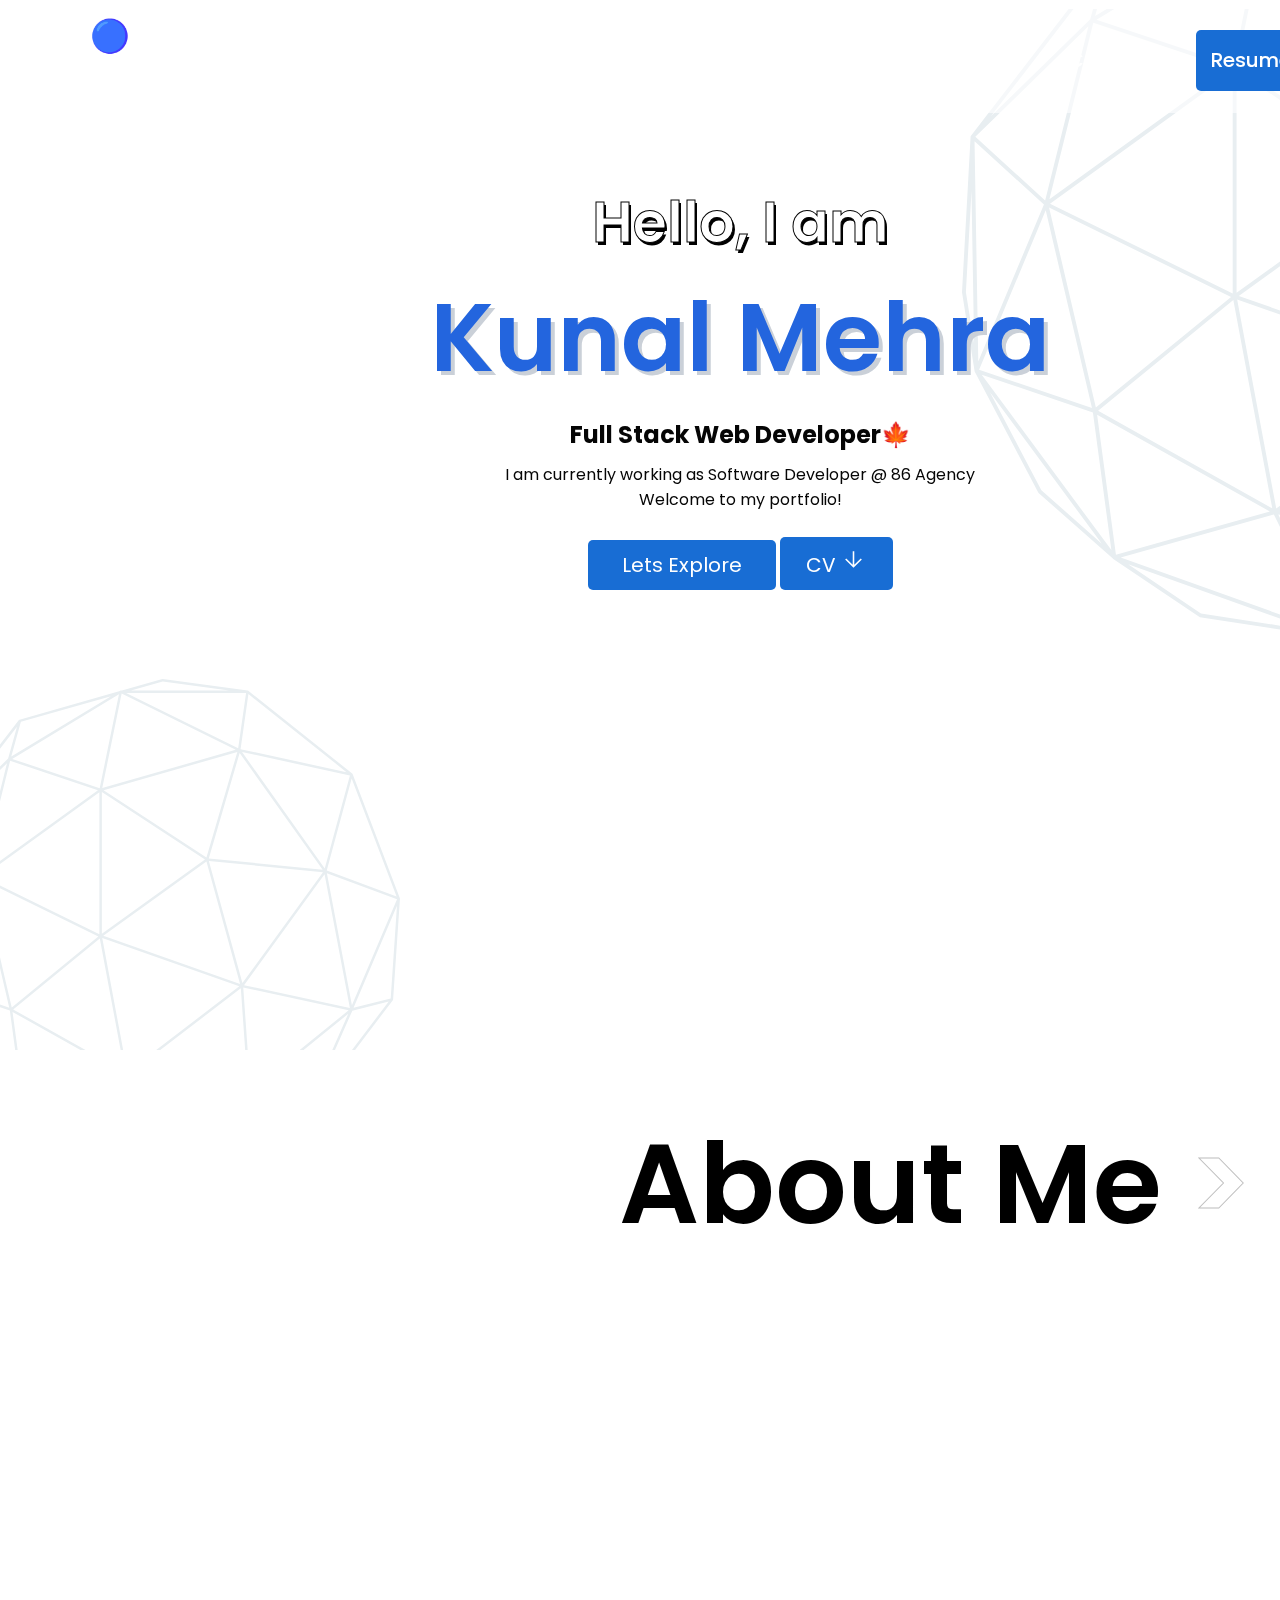
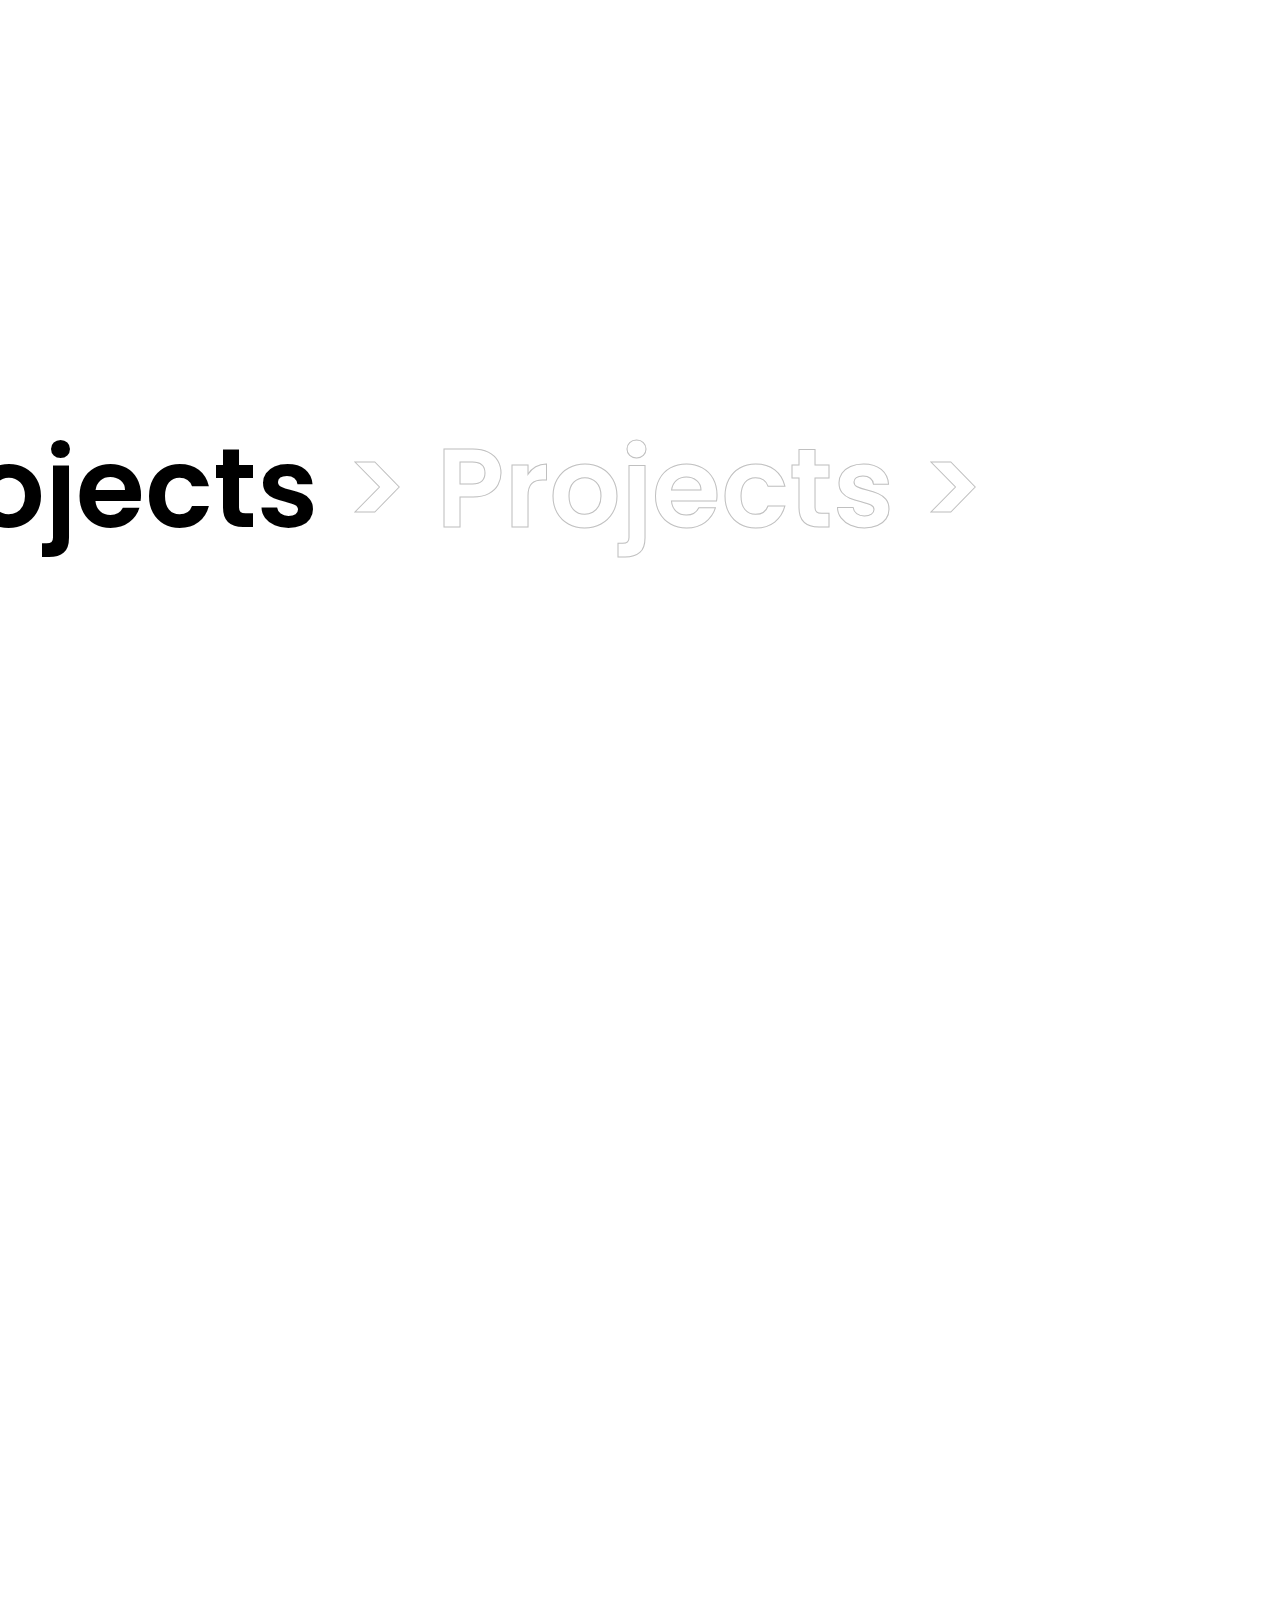
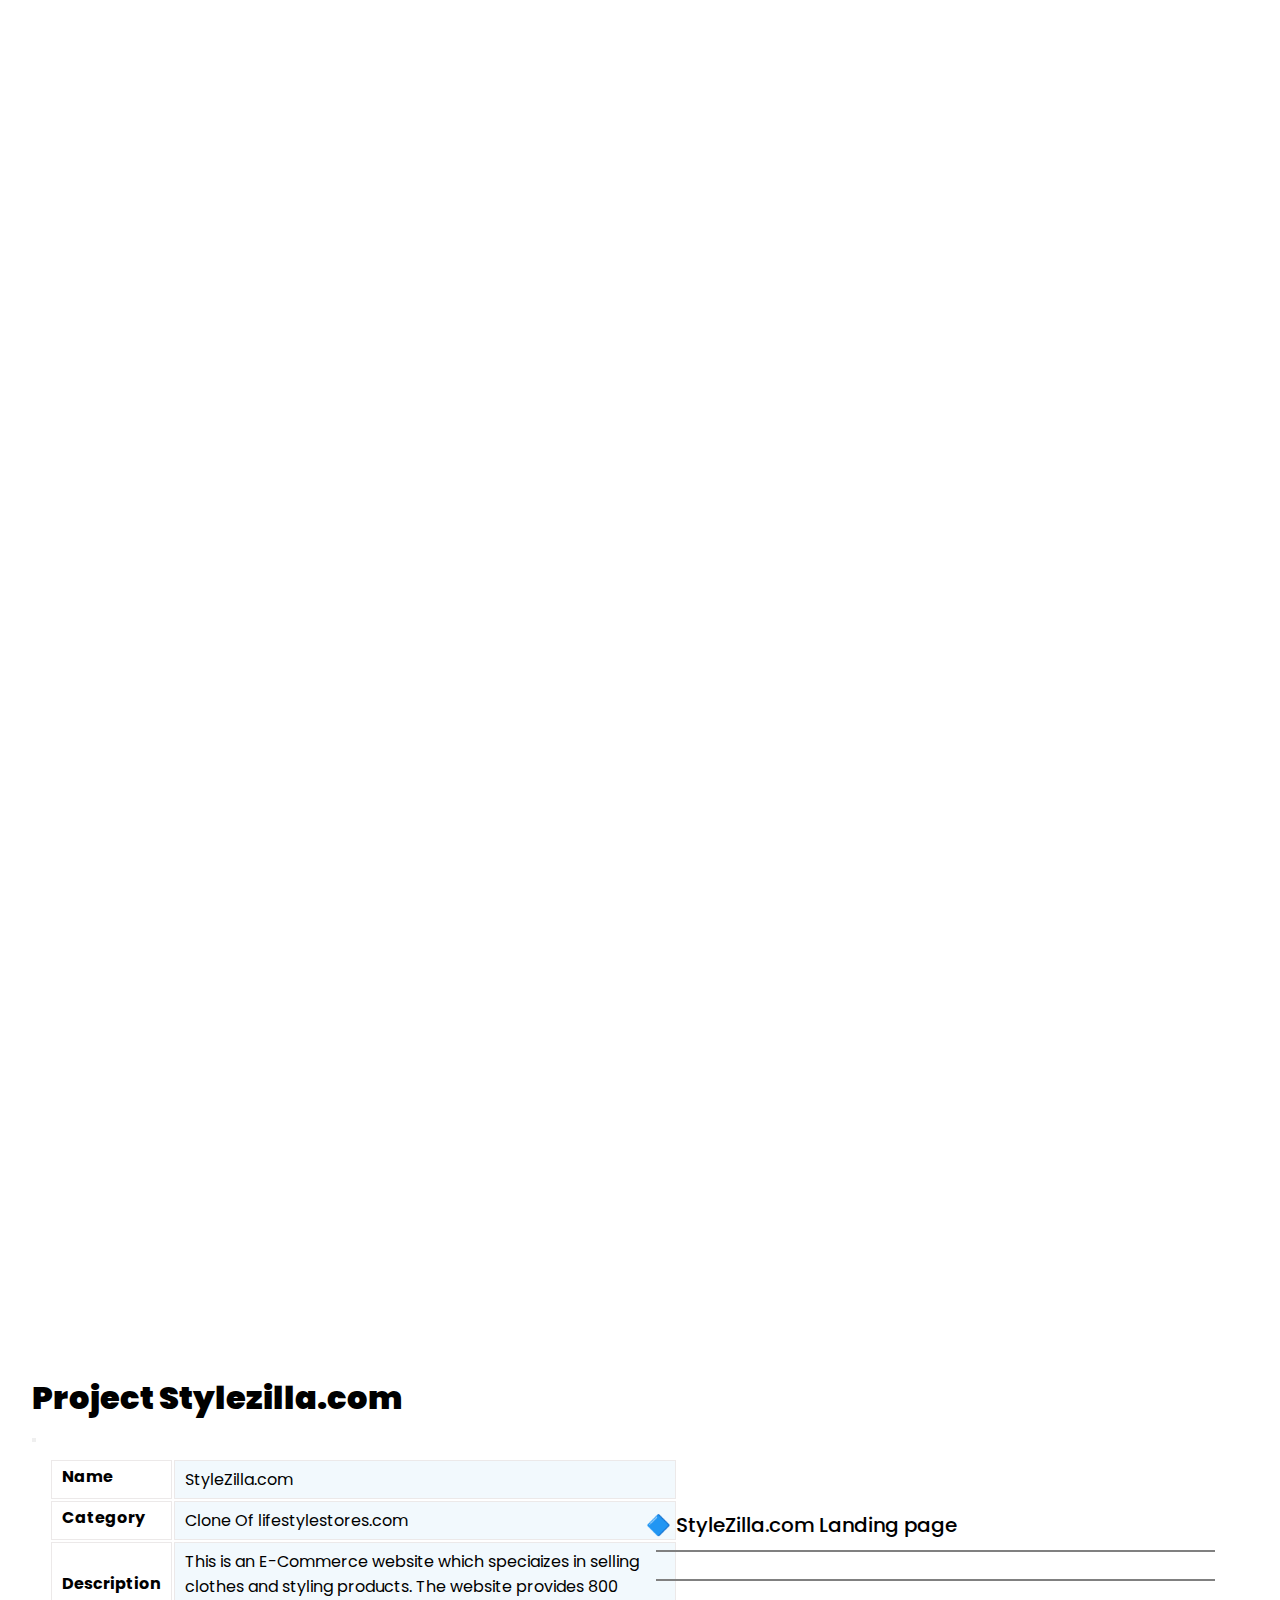
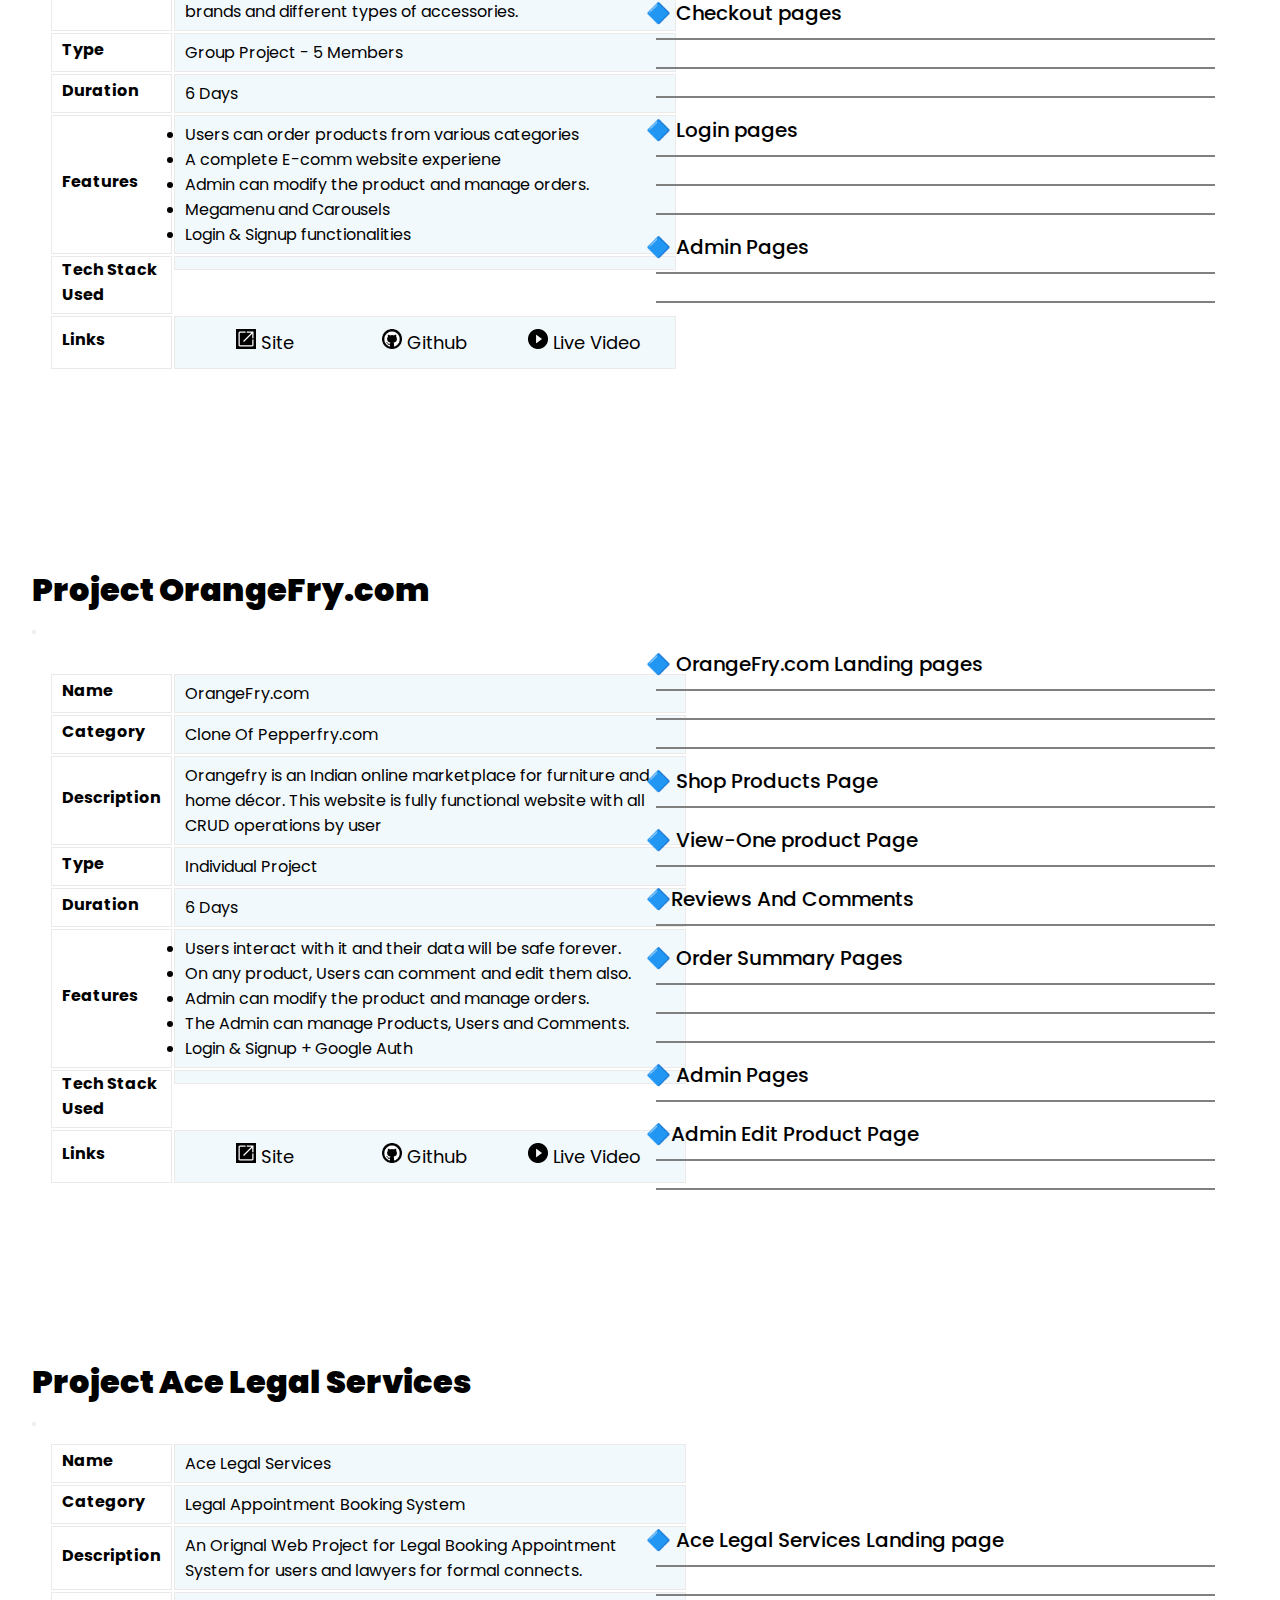
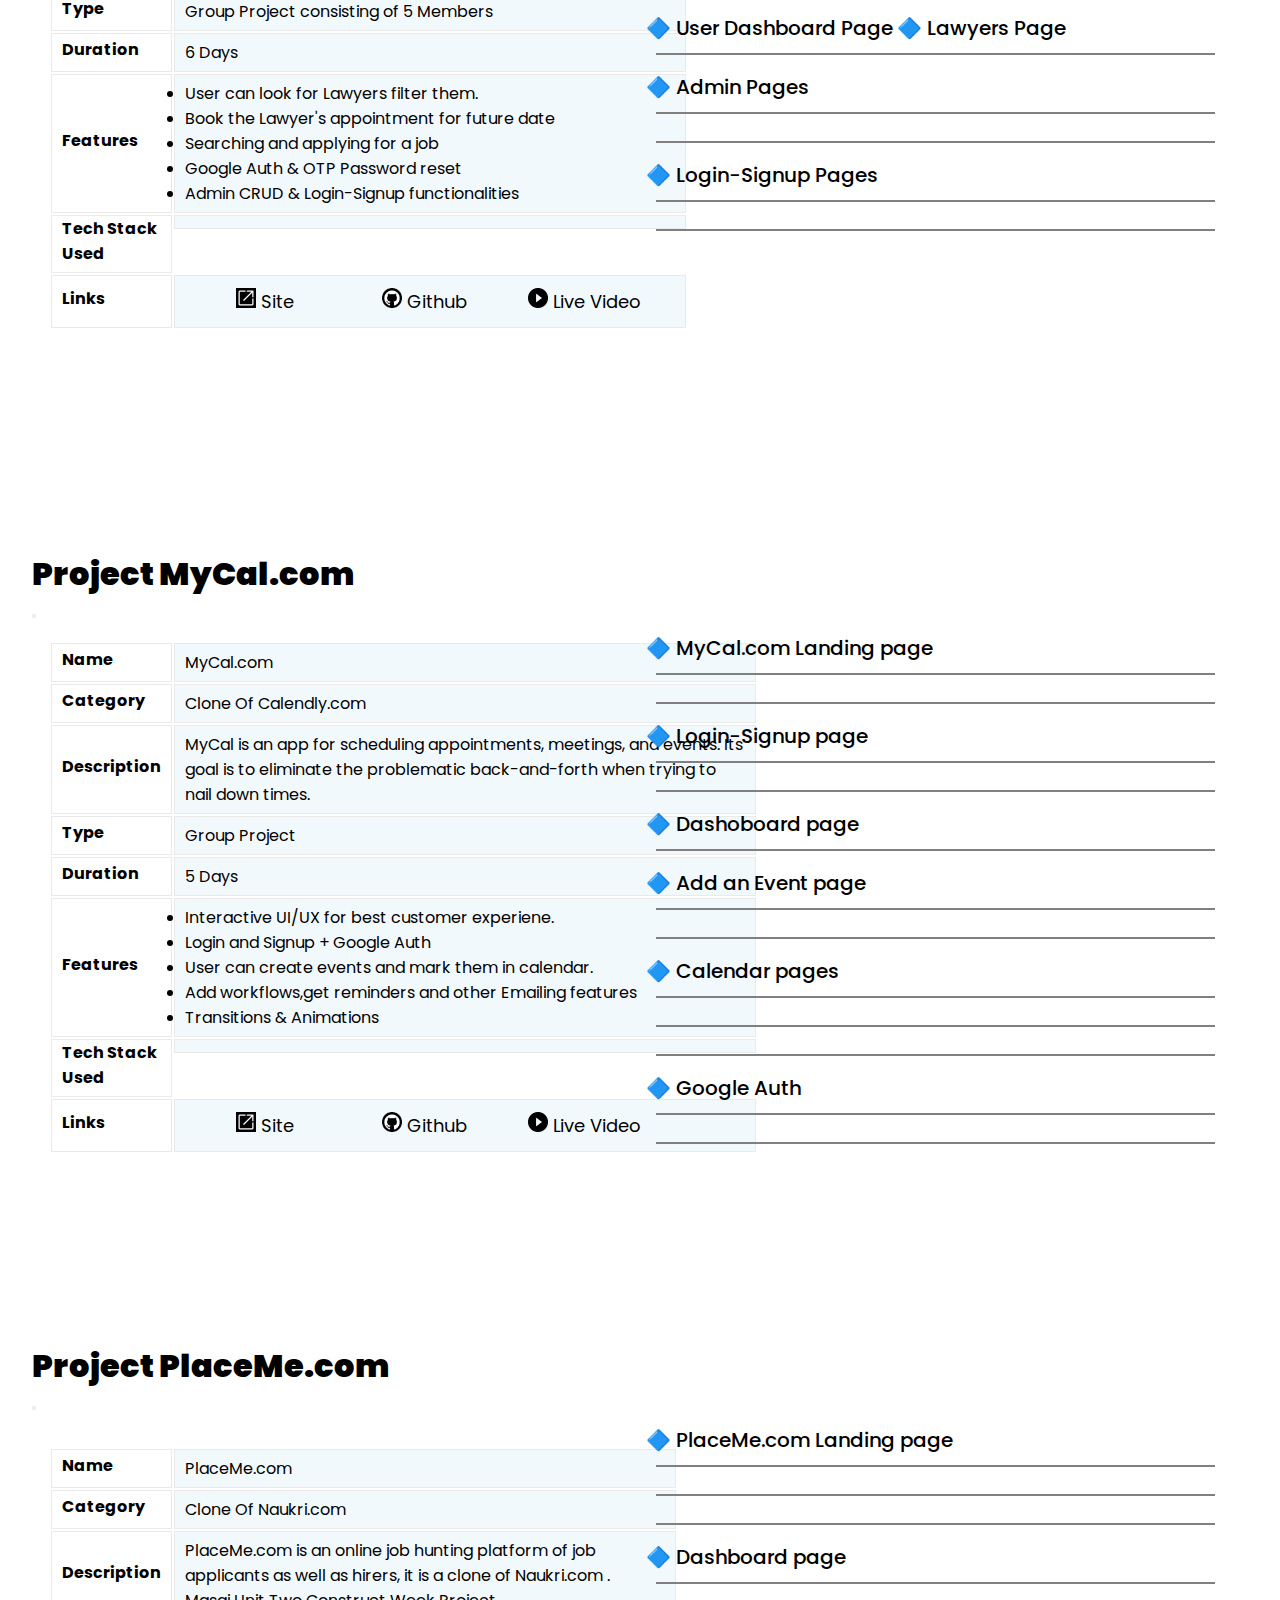
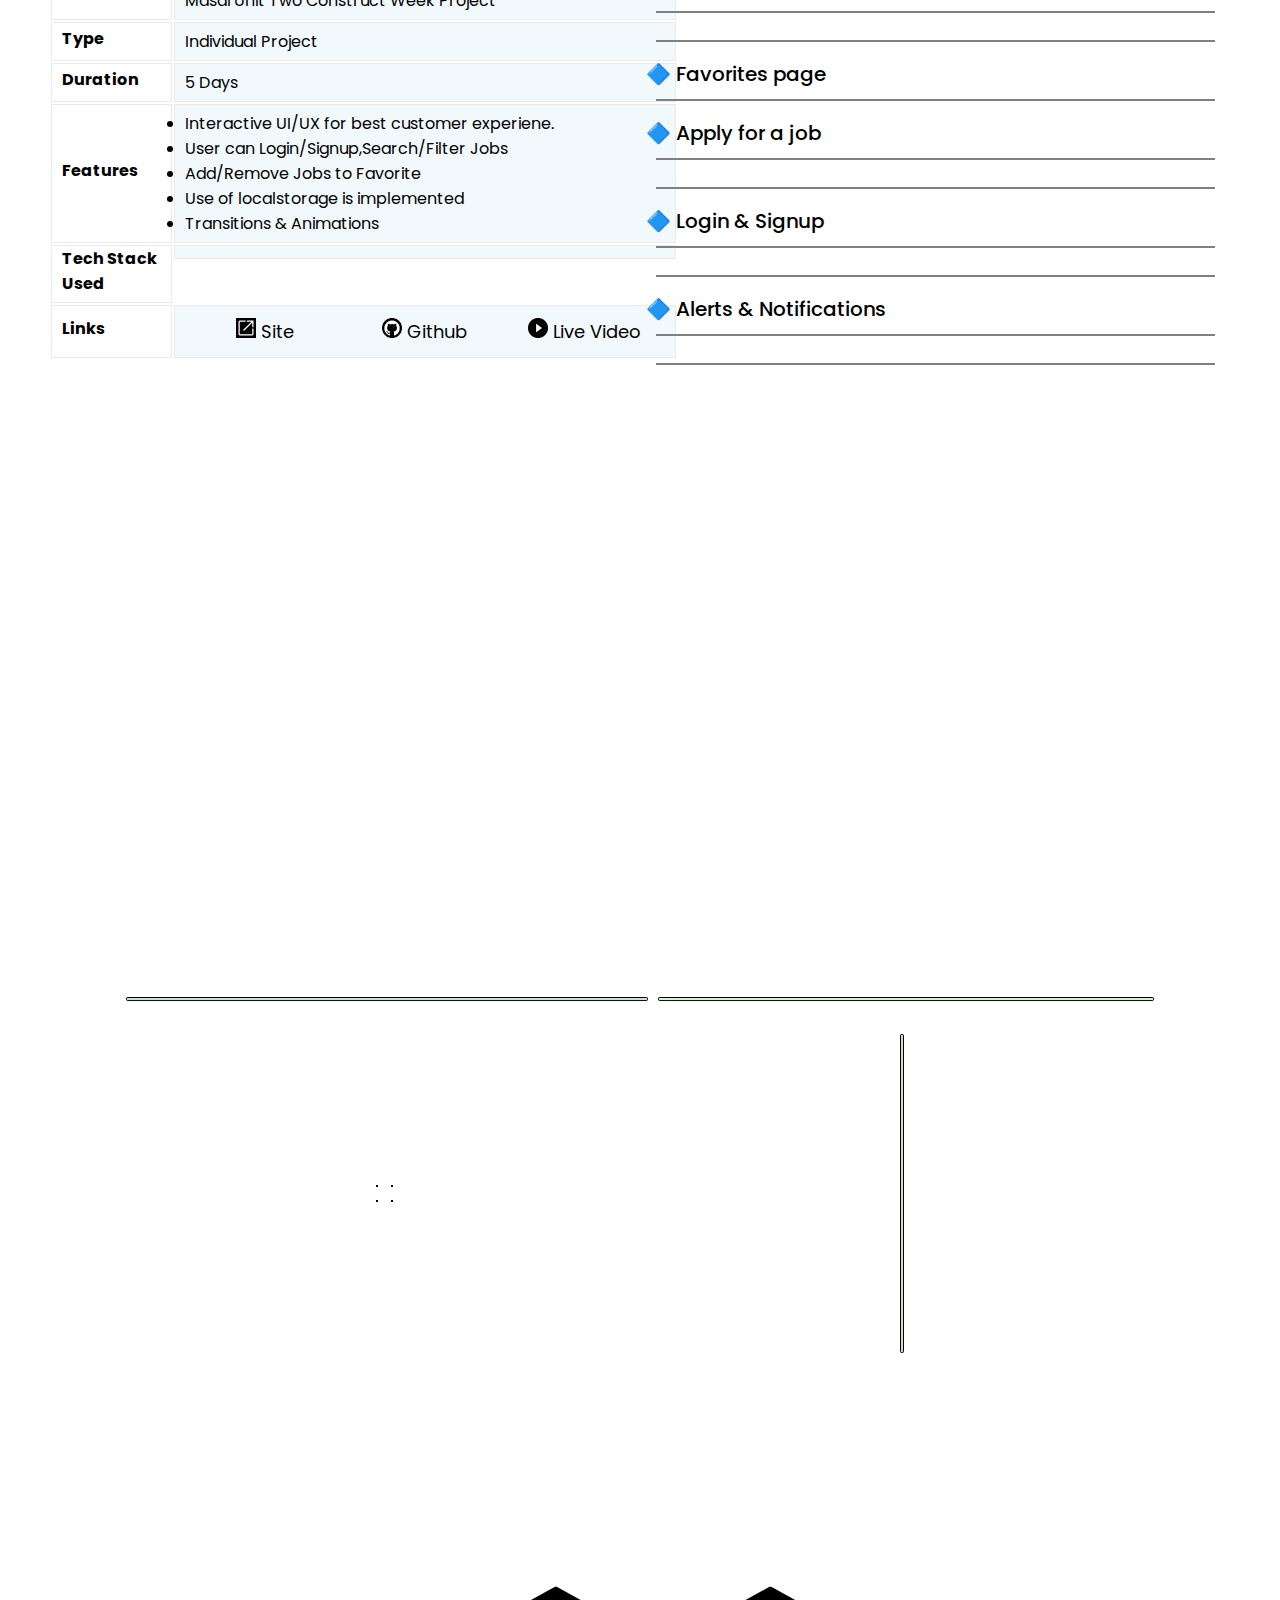
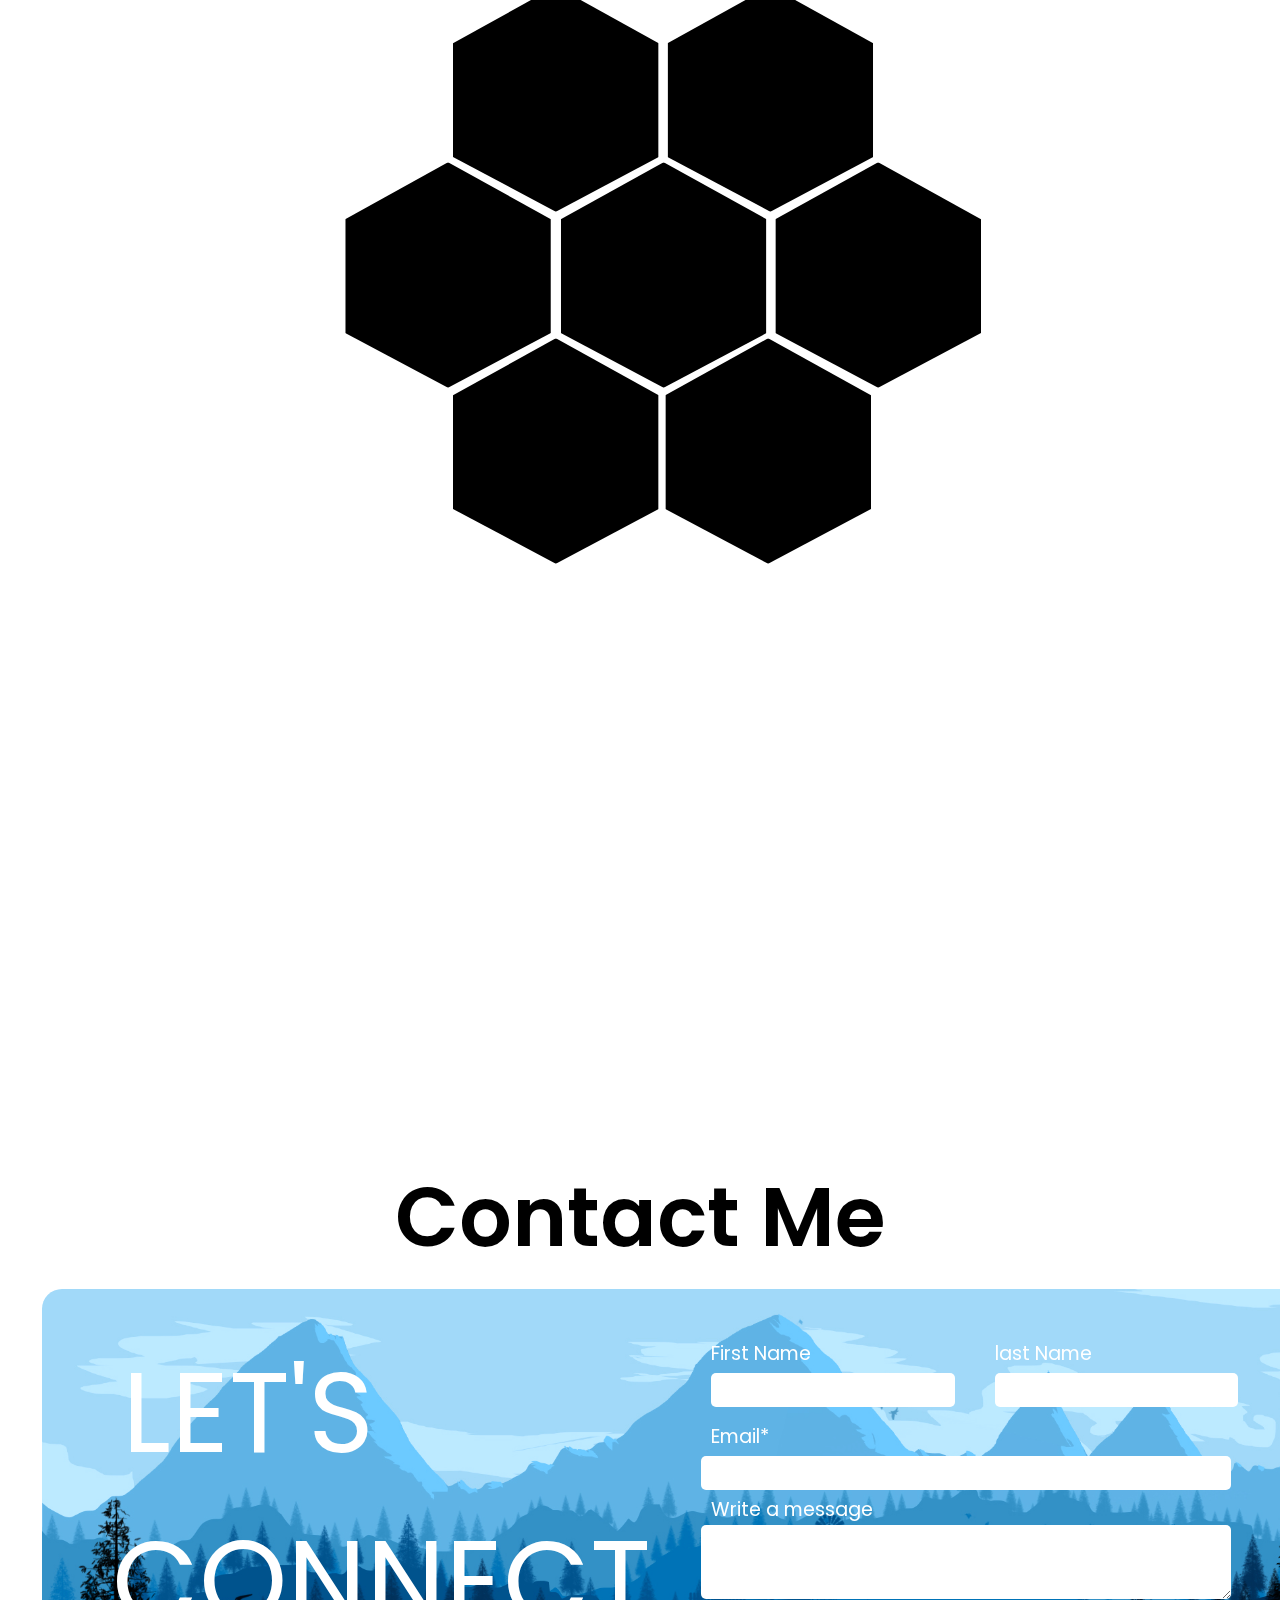
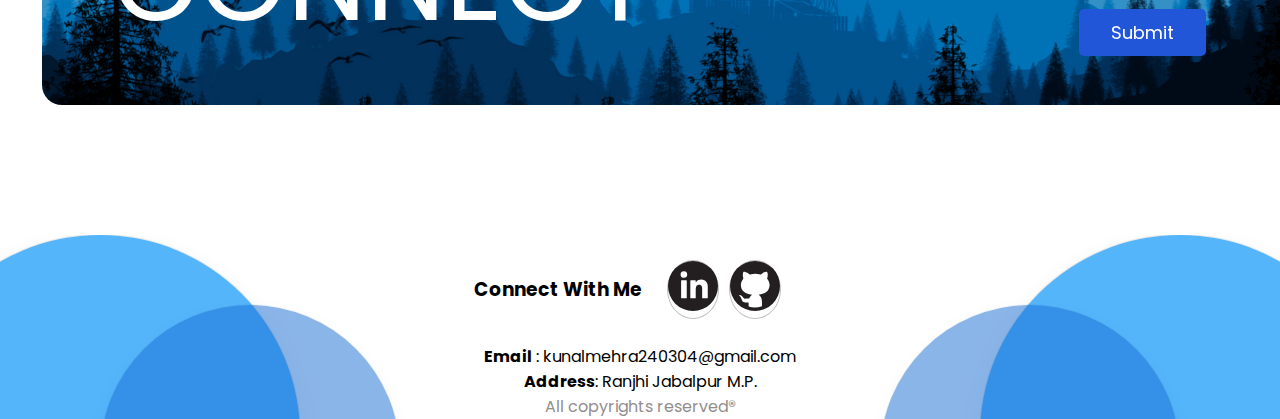
==== commit 71008fac: "Image Updated" ====
--- a/index.html
+++ b/index.html
@@ -98,8 +98,9 @@
         <h1 id="firstviewkunal">Kunal Mehra</h1>
         <h2 id="intro">Full Stack Web Developer🍁</h2>
         <p style="text-align: center;">
-          I am currently learning at Masai School. <br>
-          Welcome to my portfolio.
+          I am currently working as Software Developer @ 86 Agency<br>
+
+          Welcome to my portfolio!
         </p>
         <br>
 
@@ -180,7 +181,7 @@
           </div>
         </div>
         <div class="portfolioimage" data-aos="fade-up">
-          <img loading="lazy" id="kunalimg" class="home-img" src="Images/Profiles/mainportfolioBGR.png" alt="" />
+          <img loading="lazy" id="kunalimg" class="home-img" src="Images/Profiles/WithoutBG@0.33x.png" alt="" />
         </div>
       </div>
     </section>
@@ -1079,11 +1080,11 @@
               <div  data-aos="zoom-in"><img loading="lazy" class="techhex " class="skills-card-img" src="Images/techstack/htmlB.png" alt="">
               </div>
             </div>
-            <div id="hex2" class="hexagon " >
+            <div id="hex2" class="hexagon" >
               <div  data-aos="zoom-in"><img loading="lazy" class="techhex " class="skills-card-img" src="Images/techstack/cssB.png" alt="">
               </div>
             </div>
-            <div id="hex3" class="hexagon " >
+            <div id="hex3" class="hexagon" >
               <div  data-aos="zoom-in"><img loading="lazy" class="techhex" class="skills-card-img" src="Images/techstack/exprBl.png" alt="">
               </div>
             </div>
--- a/CSS/Portfolio.css
+++ b/CSS/Portfolio.css
@@ -31,25 +31,23 @@
 }
 
 #kunalimg {
-  width: 450px;
+  width: 500px;
   height: 100%;
   object-fit: cover;
   object-position: top center;
   transition: all 350ms ease;
   border-radius: 5px;
-  /* border: 1px solid #9f9999; */
+  border: 1px solid #9f9999;
   /* box-shadow: rgba(46, 95, 240, 0.4) 0px 5px, rgba(46, 95, 240, 0.3) 0px 10px; */
 
-  /* box-shadow: rgba(46, 111, 240, 0.4) 5px 5px, rgba(46, 137, 240, 0.3) 10px 10px; */
+  box-shadow: rgba(46, 111, 240, 0.4) 5px 5px, rgba(46, 137, 240, 0.3) 10px 10px;
 }
 
 #kunalimg:hover {
-  filter: drop-shadow(0 0 0.15rem rgb(84, 84, 89));
-  /* box-shadow: rgba(46, 111, 240, 0.4) 8px 8px, rgba(46, 137, 240, 0.3) 15px 15px; */
+  /* filter: drop-shadow(0 0 0.15rem rgb(84, 84, 89)); */
+  box-shadow: rgba(46, 111, 240, 0.4) 8px 8px, rgba(46, 137, 240, 0.3) 15px 15px;
 }
-/* .portfolioimage { 
- margin-left: 100px; 
- } */
+
 .feverlinks {
   background: #231f20;
   padding: 1px 20px 1px 0px;
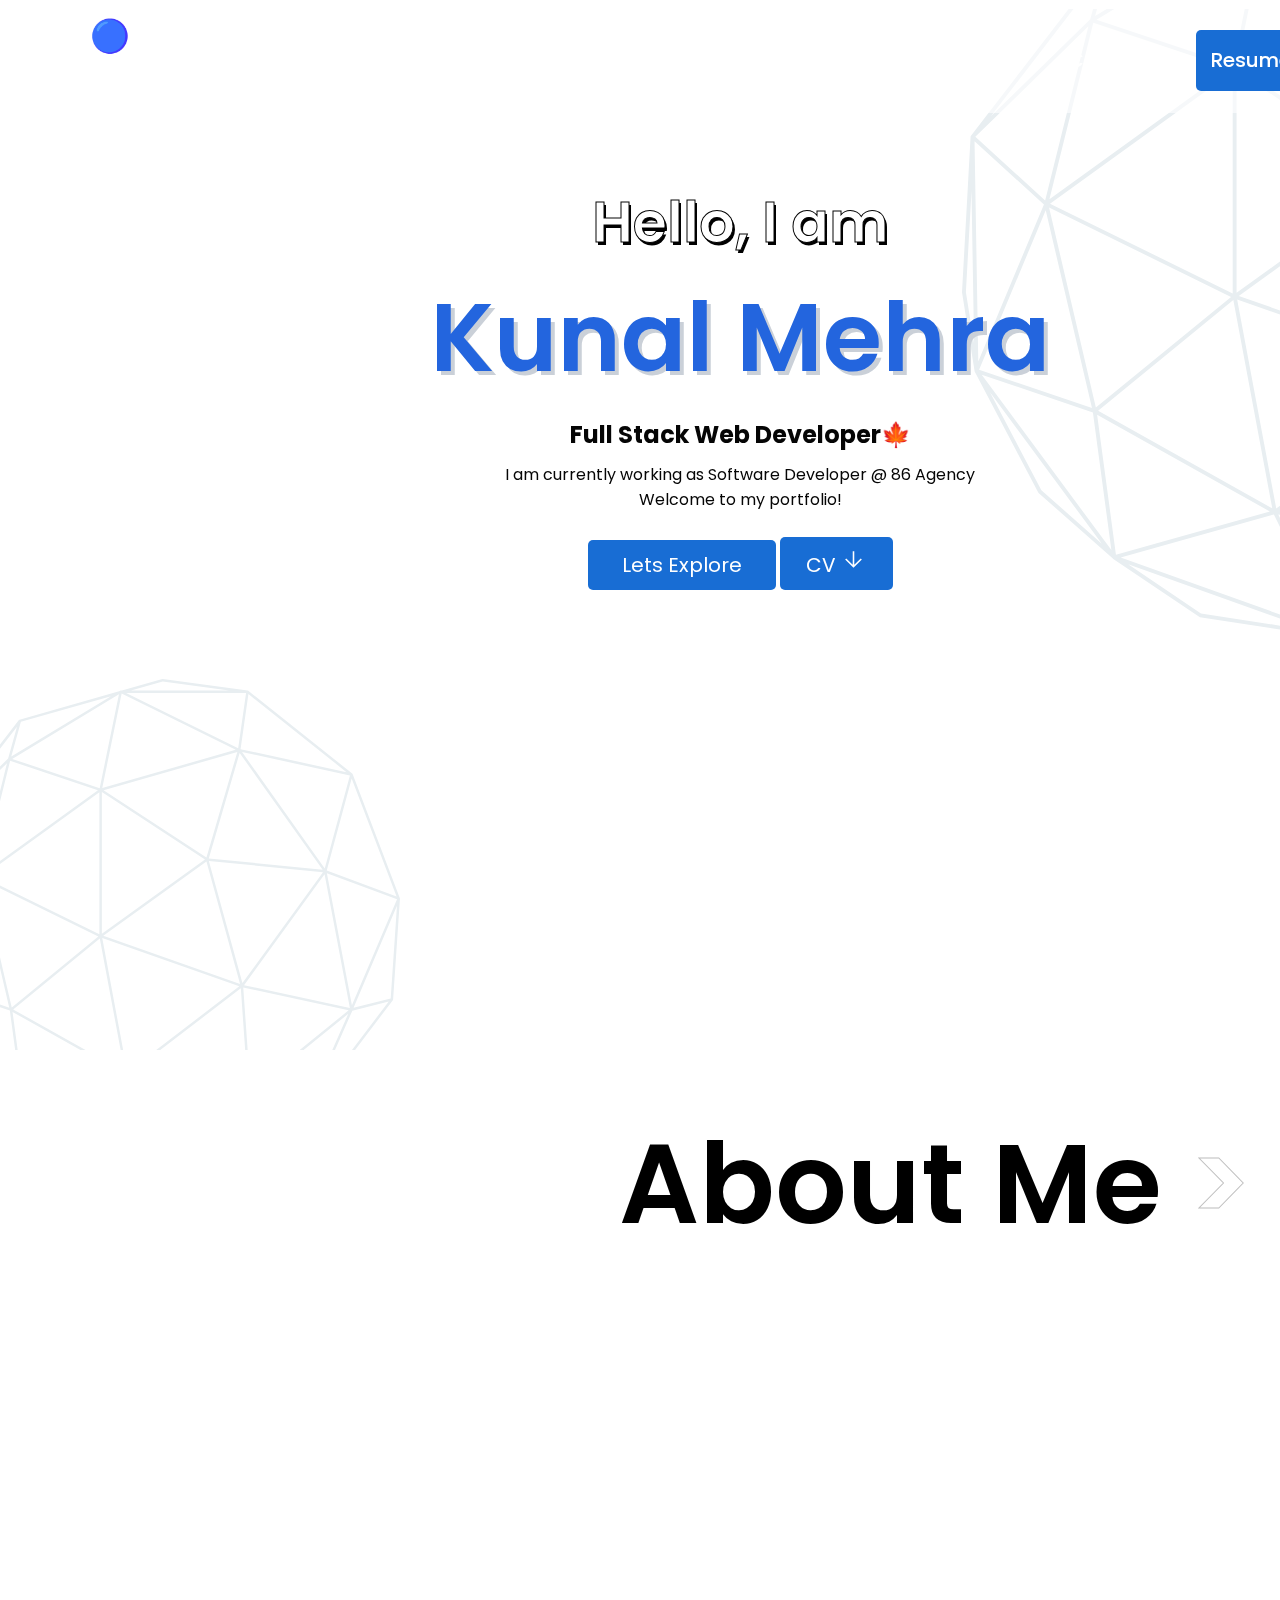
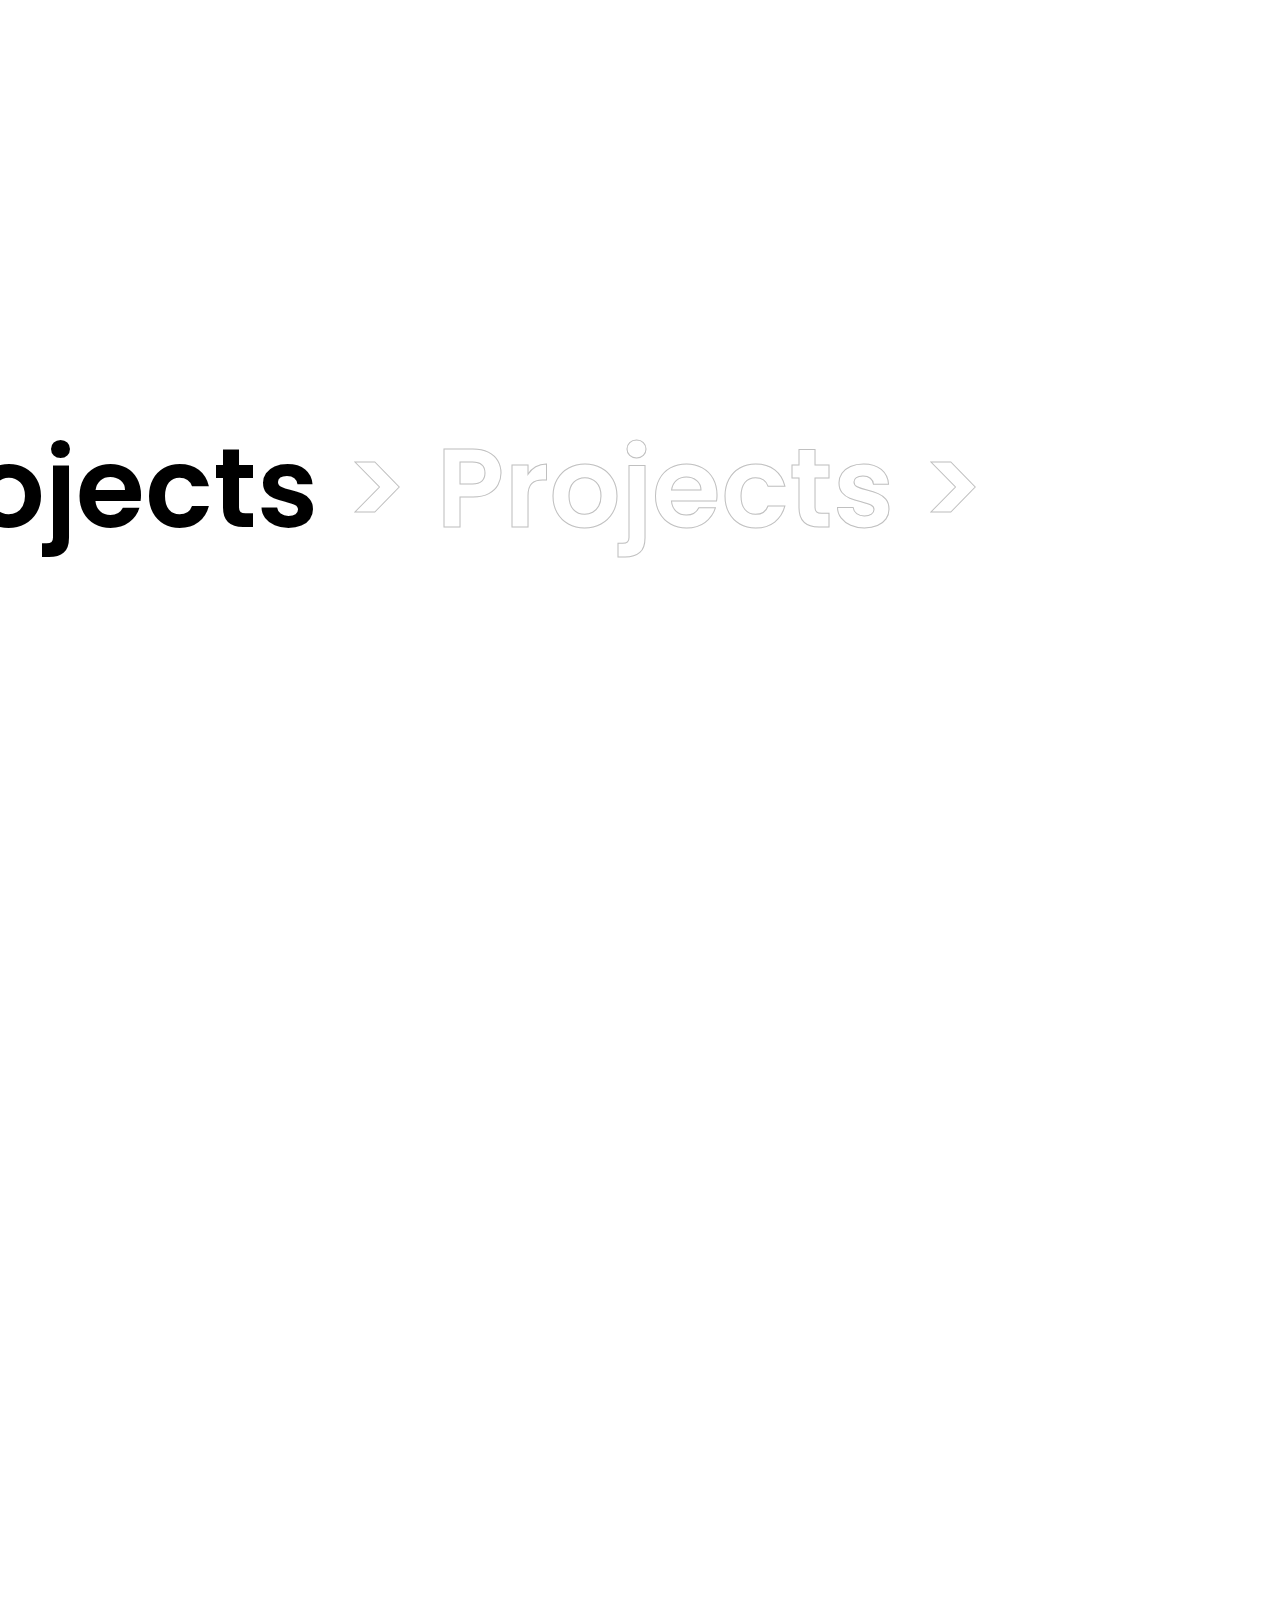
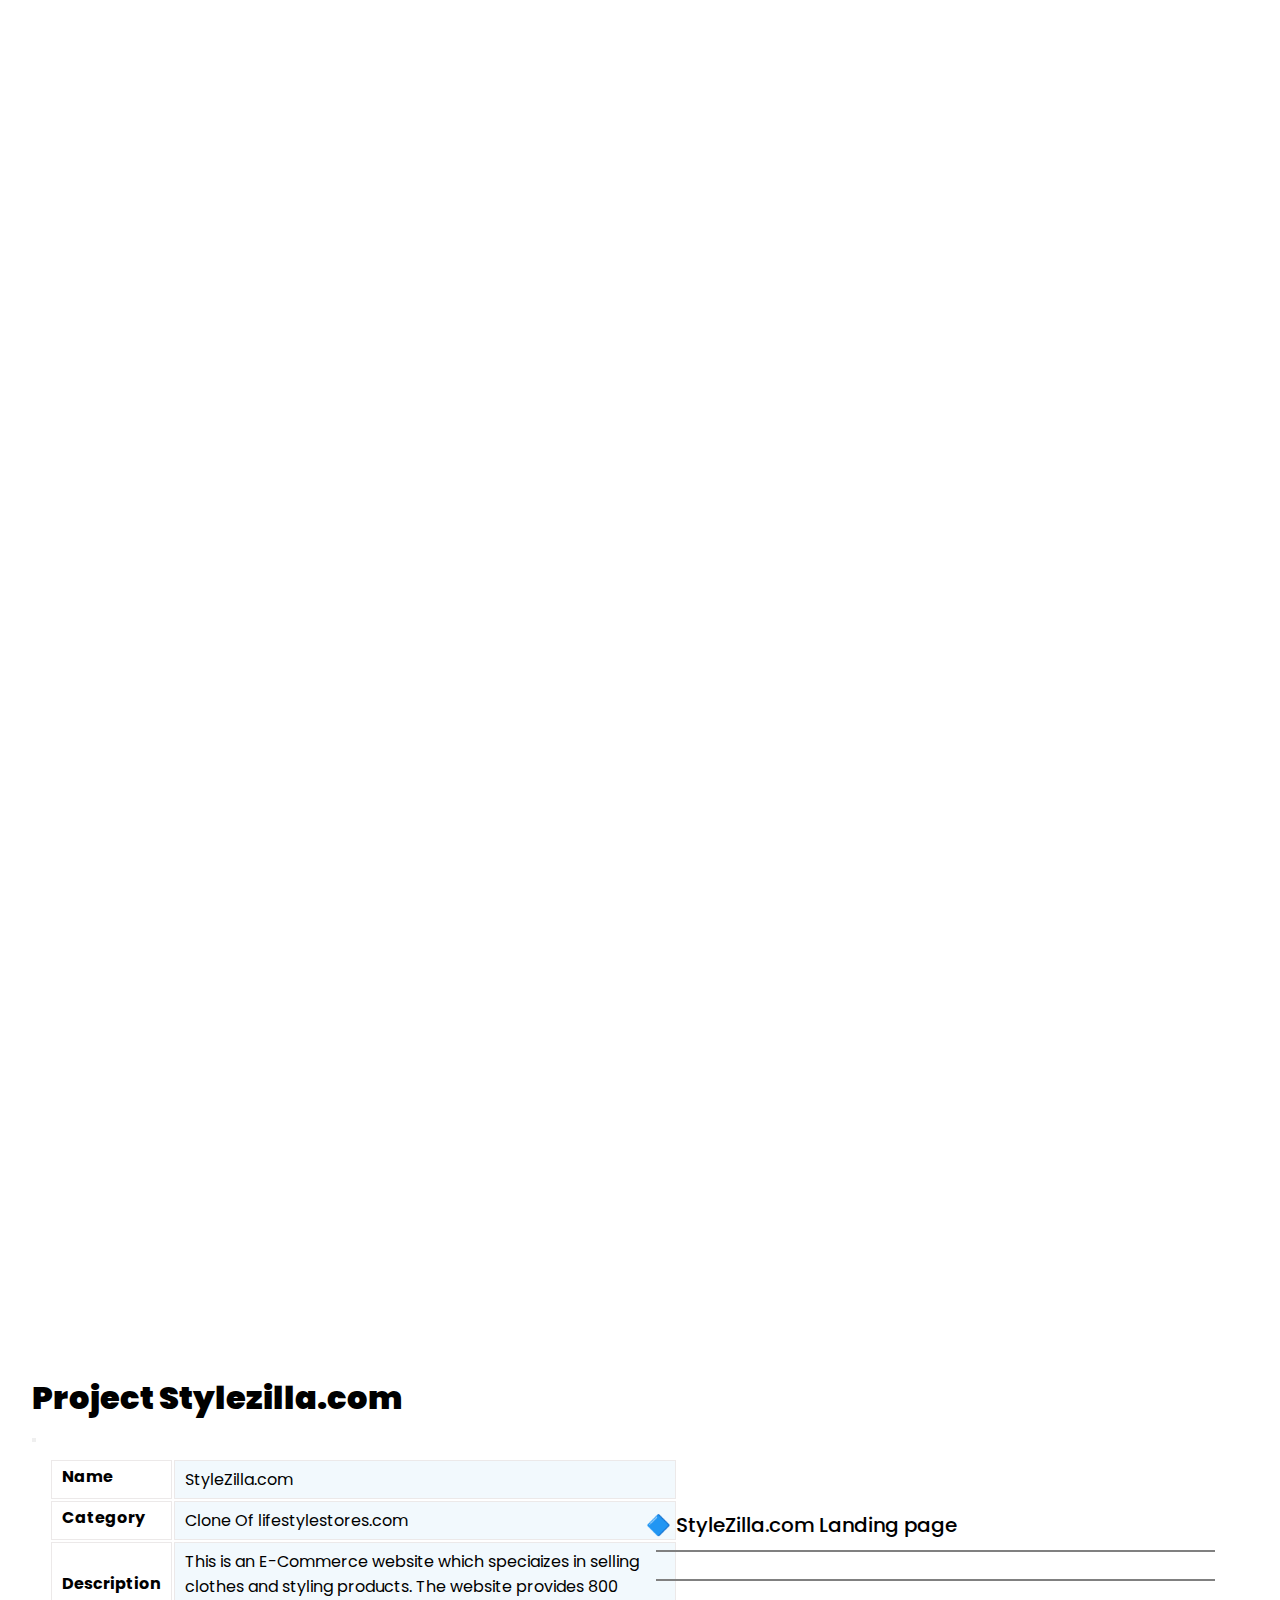
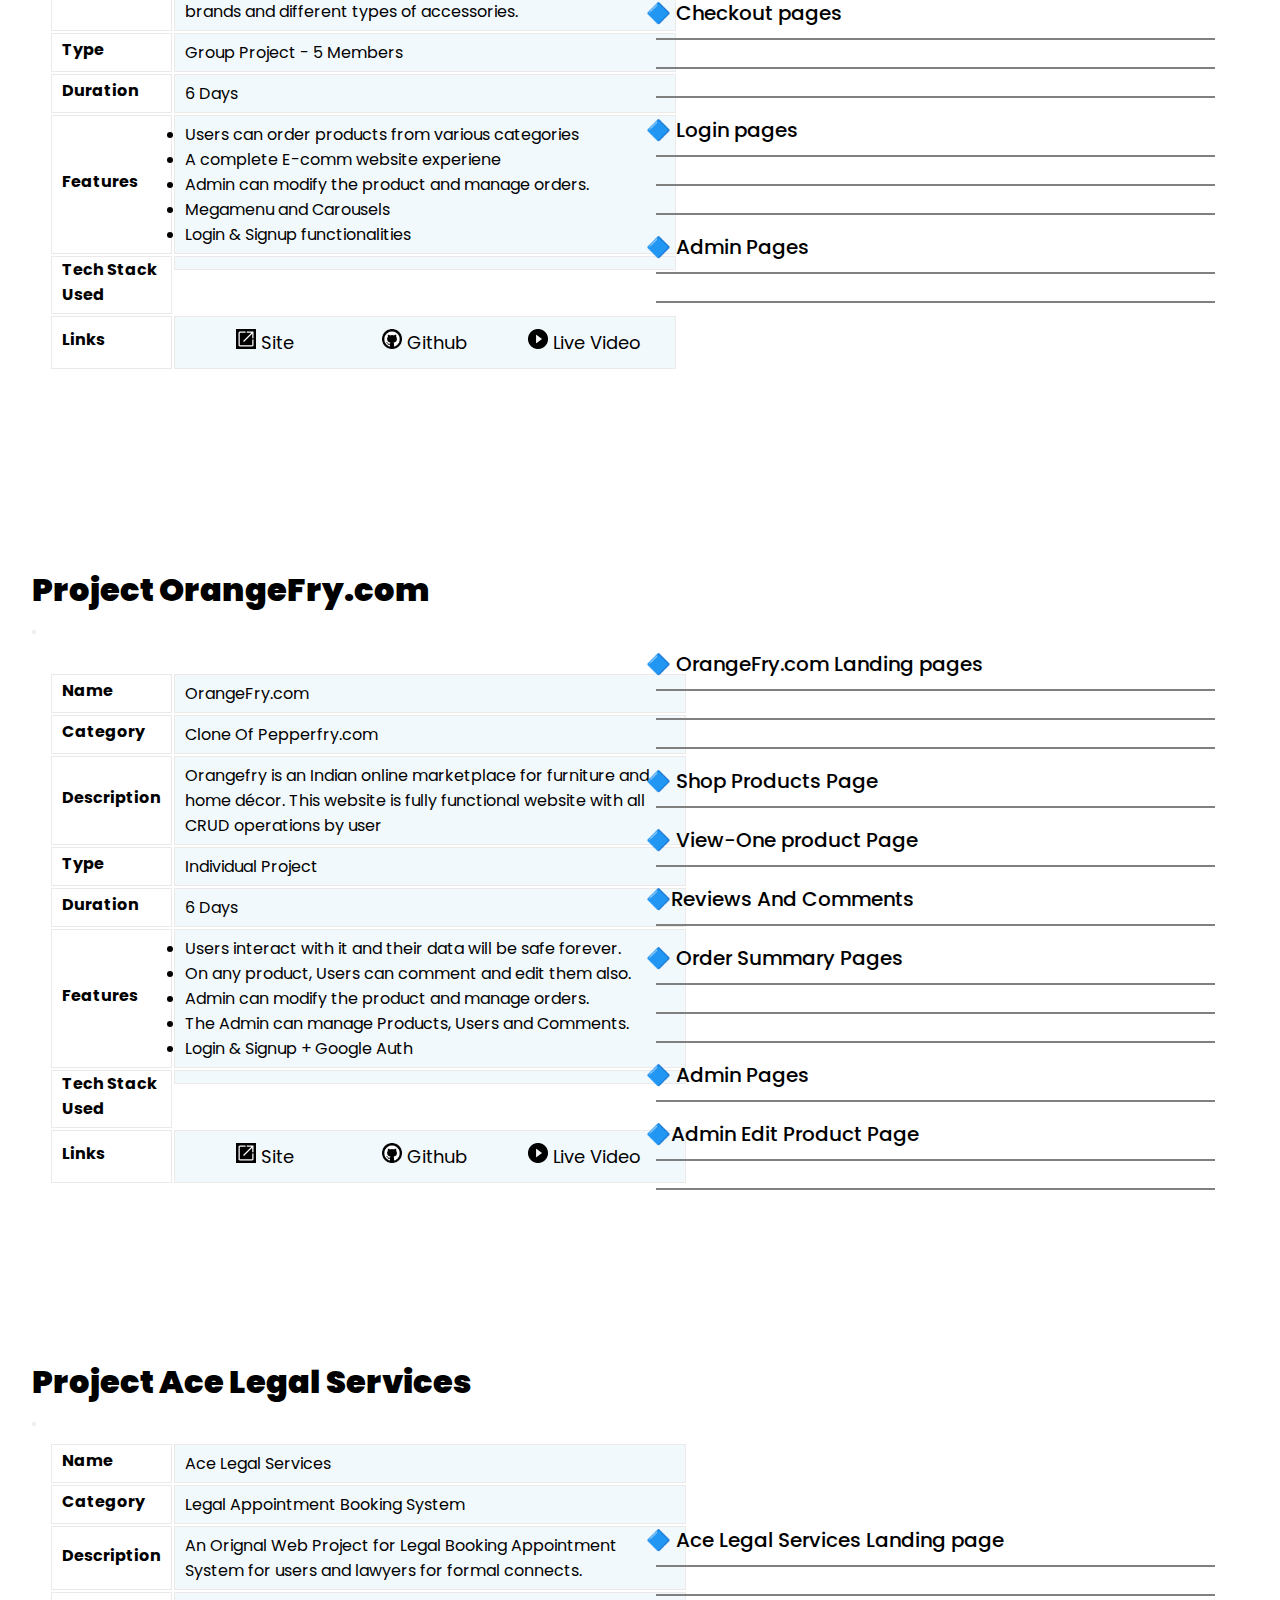
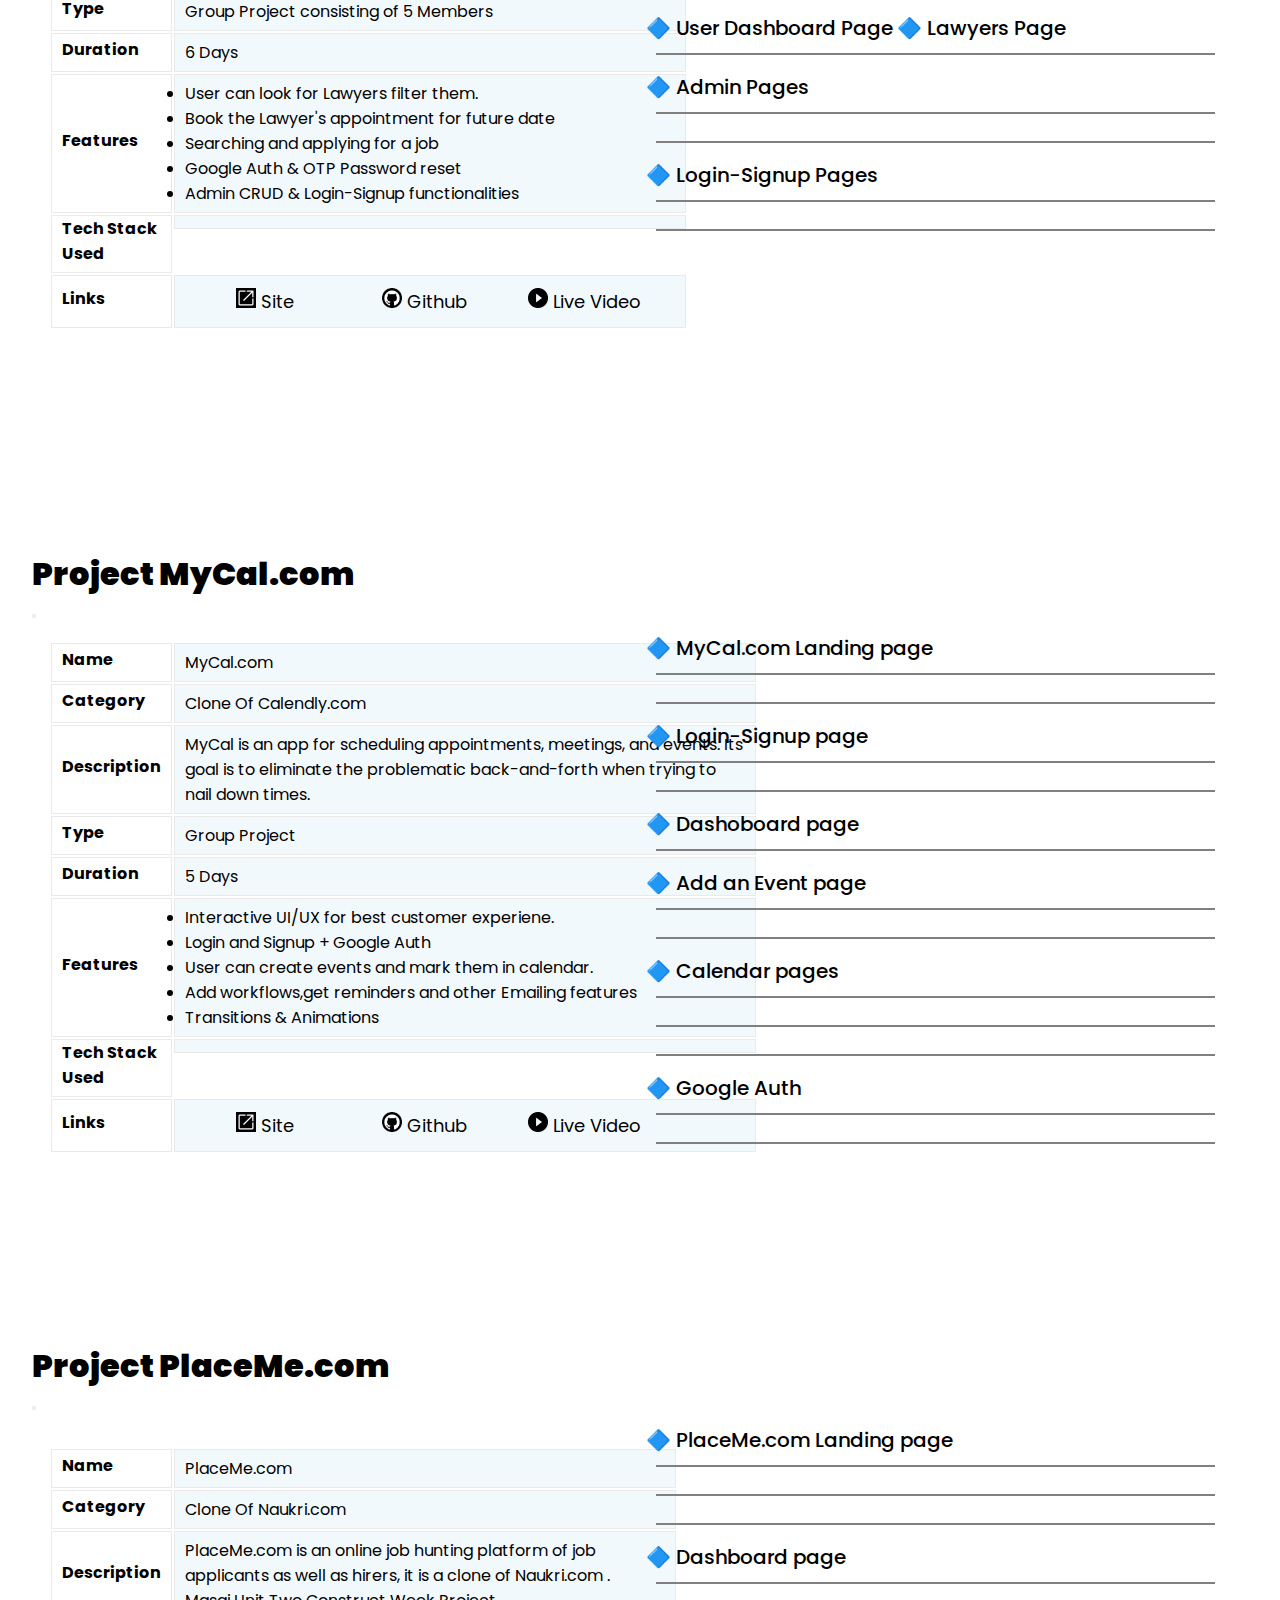
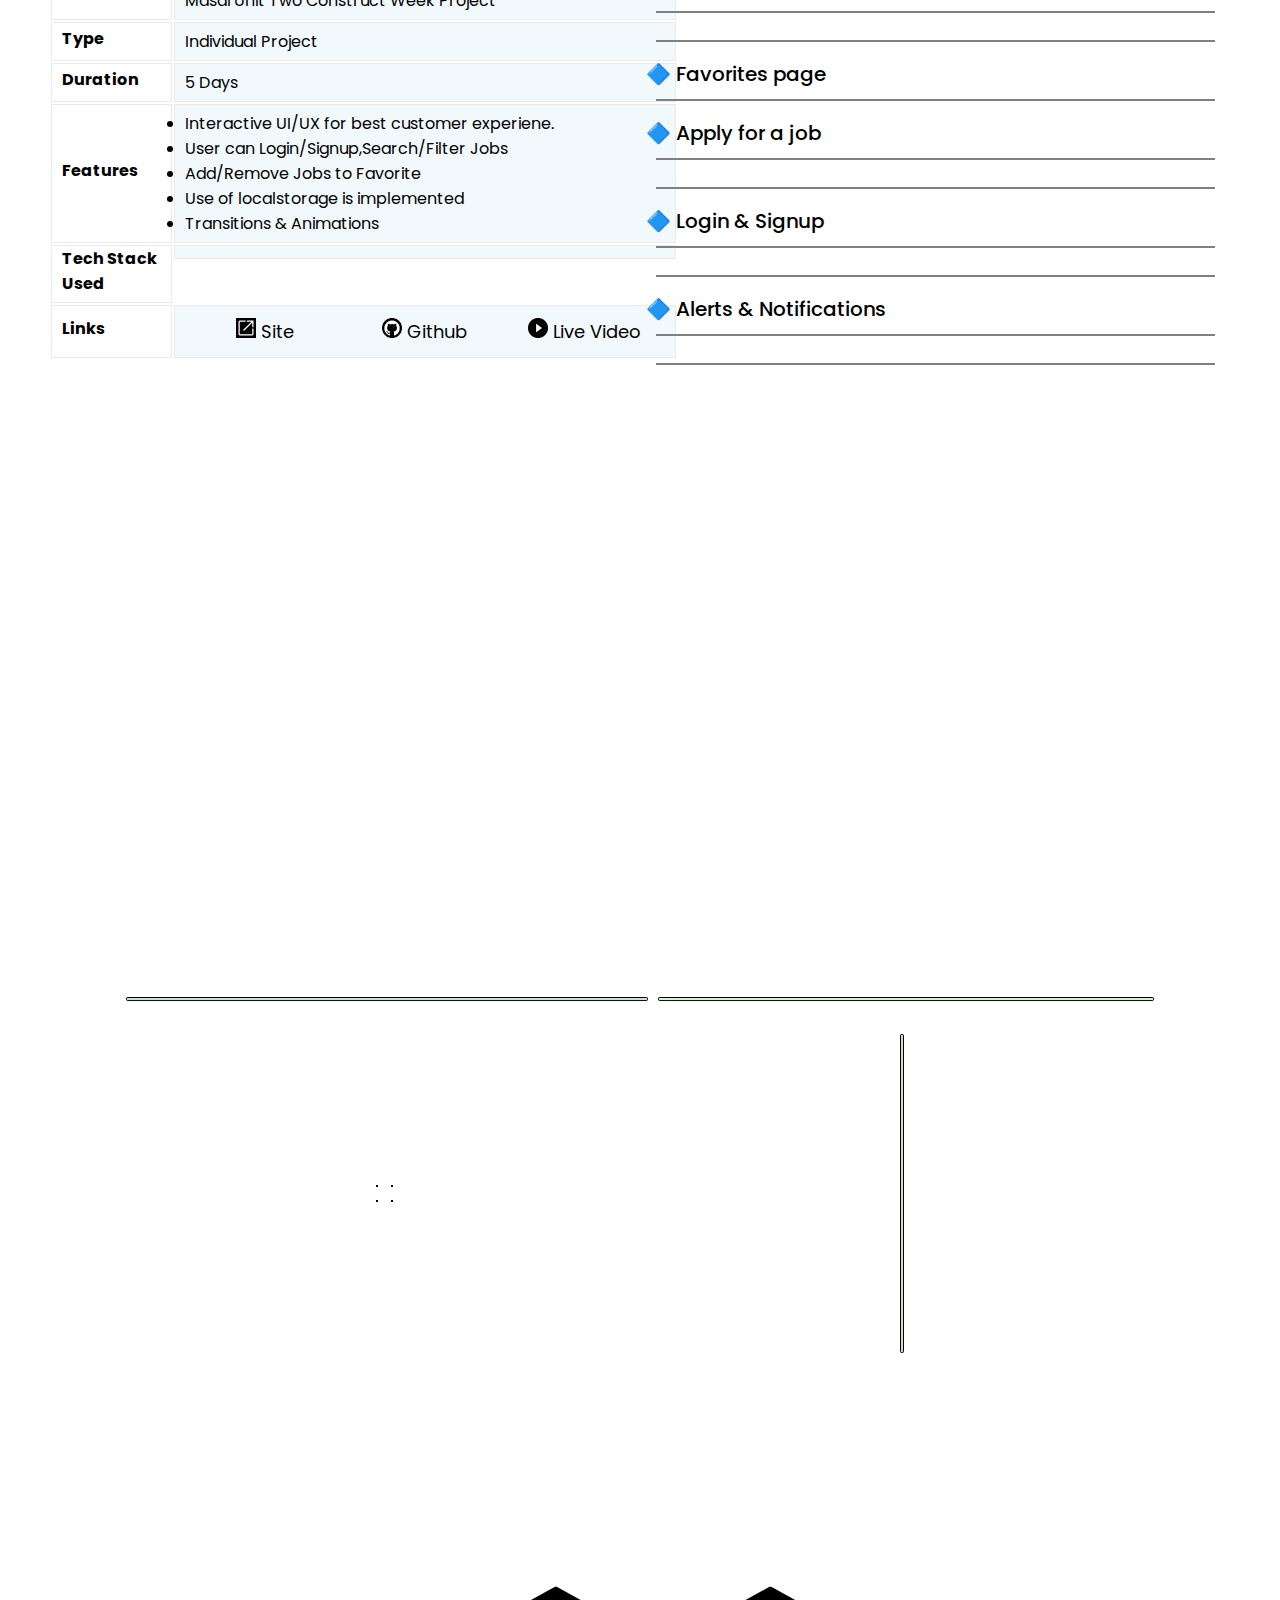
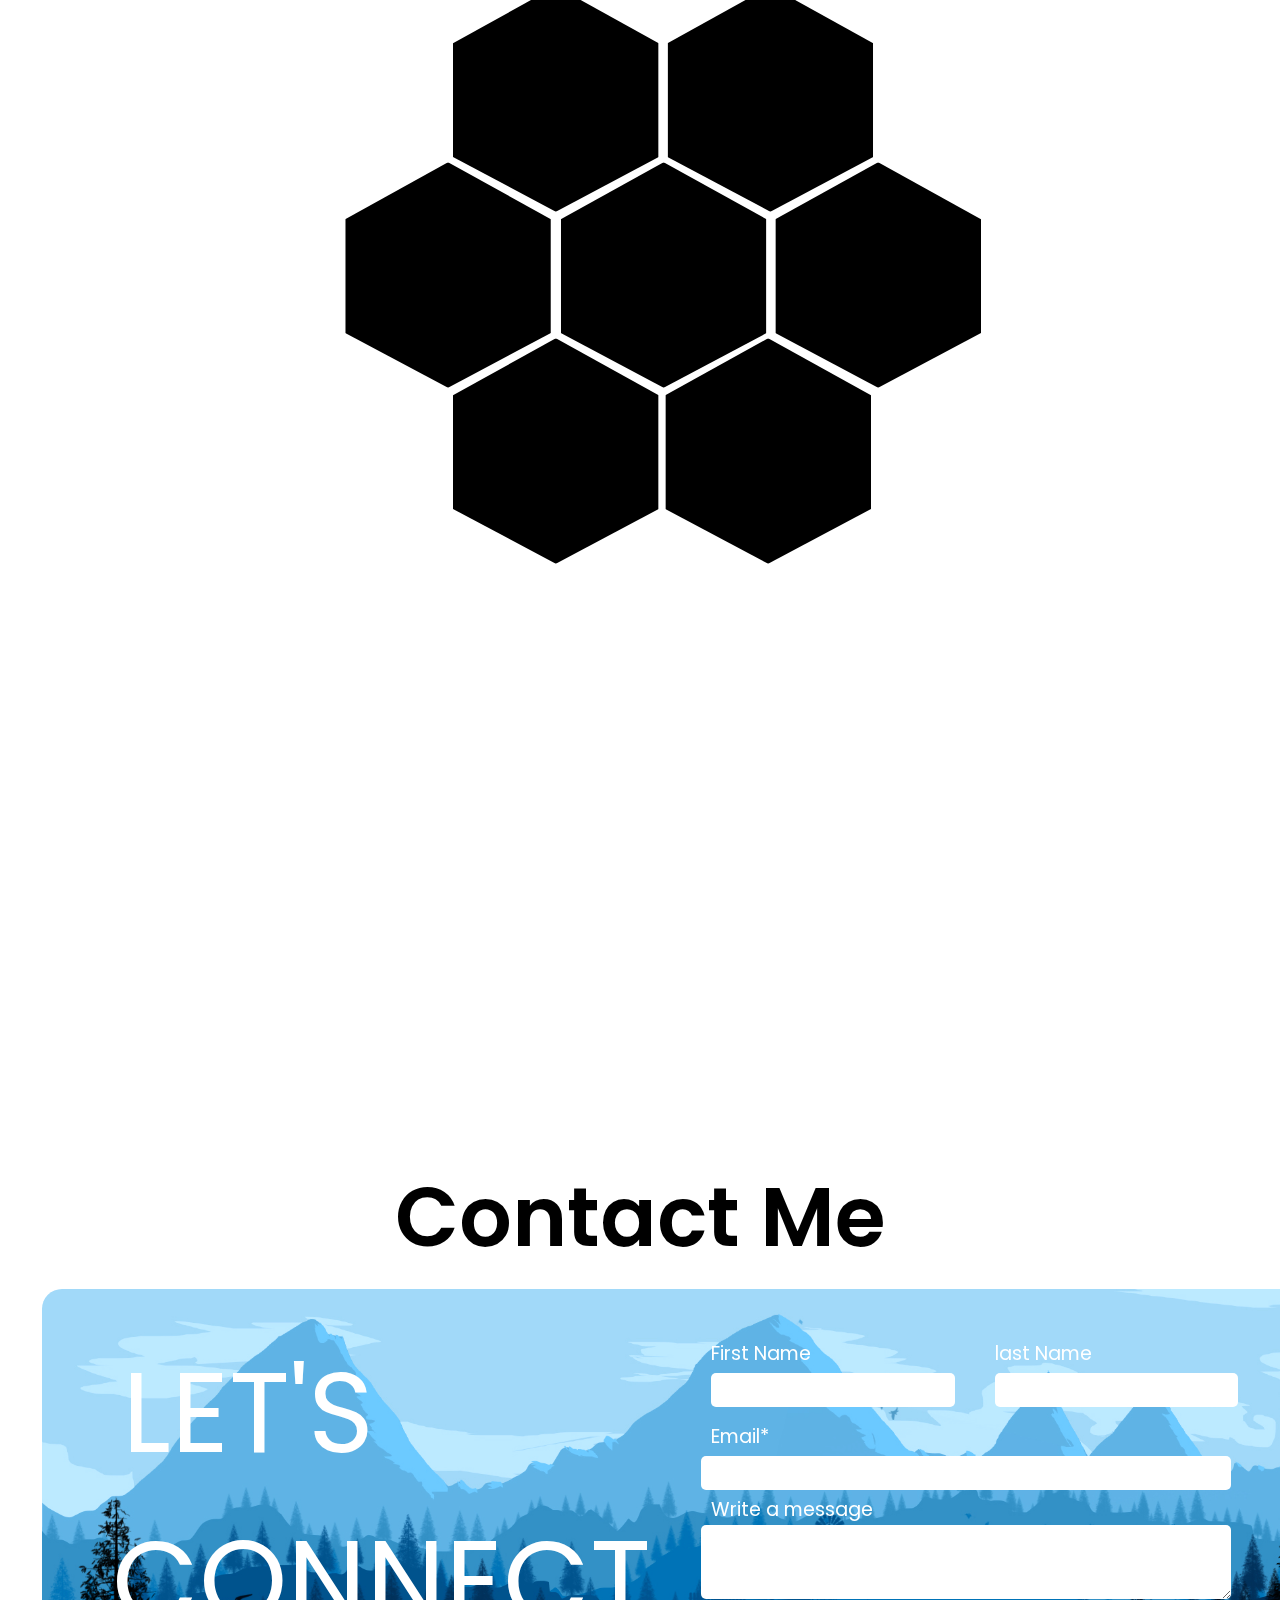
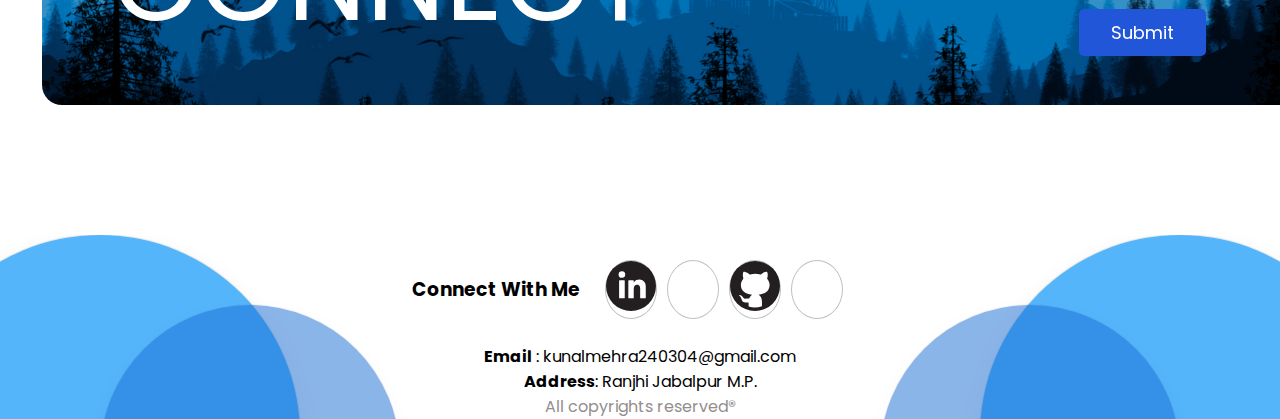
==== commit 9ba2887e: "links" ====
--- a/index.html
+++ b/index.html
@@ -29,9 +29,9 @@
 </head>
 
 <body>
-<!--?--------------------------------------------- <Scripts> ----------------------------------------------->
-    <div id="scripties">
-      <script src="https://cdn.jsdelivr.net/npm/bootstrap@5.3.0-alpha1/dist/js/bootstrap.min.js"
+  <!--?--------------------------------------------- <Scripts> ----------------------------------------------->
+  <div id="scripties">
+    <script src="https://cdn.jsdelivr.net/npm/bootstrap@5.3.0-alpha1/dist/js/bootstrap.min.js"
       integrity="sha384-mQ93GR66B00ZXjt0YO5KlohRA5SY2XofN4zfuZxLkoj1gXtW8ANNCe9d5Y3eG5eD" crossorigin="anonymous"
       defer></script>
     <!-- <script src="https://unpkg.com/sweetalert/dist/sweetalert.min.js" defer></script> -->
@@ -42,52 +42,53 @@
     <script src="JS/Navbar.js" defer></script>
     <script src="https://unpkg.com/github-calendar@latest/dist/github-calendar.min.js" defer></script>
     <script src="https://tarptaeya.github.io/repo-card/repo-card.js" defer></script>
+  </div>
+  <!--?--------------------------------------------- <Essentials> ----------------------------------------------->
+  <div class="progress-bar">
+    <div class="filled"></div>
+  </div>
+  <div id="loader">
+    <div class="spinner-grow text-primary" role="status">
     </div>
-    <!--?--------------------------------------------- <Essentials> ----------------------------------------------->
-    <div class="progress-bar">
-      <div class="filled"></div>
-    </div>
-<div id="loader">    
-  <div class="spinner-grow text-primary" role="status">
+    <label>Loading...</label>
   </div>
-  <label>Loading...</label>
-</div>
-    <button id="topbutton" title="Go to top">
-      <img width="70%" style="filter: invert(); rotate: 180deg;" src="Images/Icons/download.svg" alt="">
-    </button>
-<!--!--------------------------------------------- Header ----------------------------------------------->
-    <header id="nav-menu">
-      <nav id="stickynav">
-        <div id="NavBrand"> <a id="brandbg" class="navbar-brand" href="#"> 🔵 Kunal </a></div>
-        <div id="NavlinkParent">
-          <div class="nav-item buttonunderline" data-navclose><a class="nav-link home " href="#home">Home</a></div>
-          <div class="nav-item buttonunderline" data-navclose><a class="nav-link about " href="#about">About</a></div>
-          <div class="nav-item buttonunderline" data-navclose><a class="nav-link projects" href="#projects">Projects</a></div>
-          <div class="nav-item buttonunderline" data-navclose><a class="nav-link github " href="#github">Github</a></div>
-          <div class="nav-item buttonunderline" data-navclose><a class="nav-link skills " href="#skills">Skills</a></div>
-          <div class="nav-item buttonunderline" data-navclose><a class="nav-link contact " href="#contact">Contact</a>
-          </div>
-        </div>
-        <div id="MyAccBtn" class="flex">
-          <button id="resume-button-1" class="nav-link resume buttonslide" onclick="resume()">
-            <a href="Kunal-Mehra-Resume.pdf" id="resume-link-1"style="color:white"  download="Kunal-Mehra-Resume.pdf">
-              Resume
-            </a>
-            
-          </button>
-        
-          <a href="https://www.linkedin.com/in/kunal-mehra-thelifeofcoder/">
-            <img loading="lazy" width="40px" id="firstlinks" src="Images/Icons/linkedstroke2.png" alt="" /></a>
-          <button id="navclickbtn" data-navclose>
-            <svg data-navclose xmlns="http://www.w3.org/2000/svg" height="30" viewBox="0 96 960 960" width="30">
-              <path data-navclose d="M120 816v-60h720v60H120Zm0-210v-60h720v60H120Zm0-210v-60h720v60H120Z" />
-            </svg>
-          </button>
-        </div>
-      </nav>
-    </header>
-<!--!--------------------------------------------- Main Body ----------------------------------------------->
-   <main>
+  <button id="topbutton" title="Go to top">
+    <img width="70%" style="filter: invert(); rotate: 180deg;" src="Images/Icons/download.svg" alt="">
+  </button>
+  <!--!--------------------------------------------- Header ----------------------------------------------->
+  <header id="nav-menu">
+    <nav id="stickynav">
+      <div id="NavBrand"> <a id="brandbg" class="navbar-brand" href="#"> 🔵 Kunal </a></div>
+      <div id="NavlinkParent">
+        <div class="nav-item buttonunderline" data-navclose><a class="nav-link home " href="#home">Home</a></div>
+        <div class="nav-item buttonunderline" data-navclose><a class="nav-link about " href="#about">About</a></div>
+        <div class="nav-item buttonunderline" data-navclose><a class="nav-link projects" href="#projects">Projects</a>
+        </div>
+        <div class="nav-item buttonunderline" data-navclose><a class="nav-link github " href="#github">Github</a></div>
+        <div class="nav-item buttonunderline" data-navclose><a class="nav-link skills " href="#skills">Skills</a></div>
+        <div class="nav-item buttonunderline" data-navclose><a class="nav-link contact " href="#contact">Contact</a>
+        </div>
+      </div>
+      <div id="MyAccBtn" class="flex">
+        <button id="resume-button-1" class="nav-link resume buttonslide" onclick="resume()">
+          <a href="Kunal-Mehra-Resume.pdf" id="resume-link-1" style="color:white" download="Kunal-Mehra-Resume.pdf">
+            Resume
+          </a>
+
+        </button>
+
+        <a href="https://www.linkedin.com/in/kunal-mehra-thelifeofcoder/">
+          <img loading="lazy" width="40px" id="firstlinks" src="Images/Icons/linkedstroke2.png" alt="" /></a>
+        <button id="navclickbtn" data-navclose>
+          <svg data-navclose xmlns="http://www.w3.org/2000/svg" height="30" viewBox="0 96 960 960" width="30">
+            <path data-navclose d="M120 816v-60h720v60H120Zm0-210v-60h720v60H120Zm0-210v-60h720v60H120Z" />
+          </svg>
+        </button>
+      </div>
+    </nav>
+  </header>
+  <!--!--------------------------------------------- Main Body ----------------------------------------------->
+  <main>
     <!--todo--------------------------------------------- <Home Section> ----------------------------------------------->
 
     <section id="home" class="FirstView">
@@ -99,26 +100,22 @@
         <h2 id="intro">Full Stack Web Developer🍁</h2>
         <p style="text-align: center;">
           I am currently working as Software Developer @ 86 Agency<br>
-
           Welcome to my portfolio!
         </p>
         <br>
 
         <div id="Letsexploreparent">
           <a href="#about"><button id="LetsExplore" class="buttonslide">Lets Explore</button></a>
-
-            <button onclick="resume()"  id="resume-button-2" class="buttonslide">
-              <a id="resume-link-2" style="color:white" href="Kunal-Mehra-Resume.pdf" target="_blank" download="Kunal-Mehra-Resume.pdf">
+          <button onclick="resume()" id="resume-button-2" class="buttonslide">
+            <a id="resume-link-2" style="color:white" href="Kunal-Mehra-Resume.pdf" target="_blank"
+              download="Kunal-Mehra-Resume.pdf">
               CV </a>
-              <img width="30%" style="filter: invert();" src="Images/Icons/download.svg" alt=""> </button><br>
-        </div>
-
-
-      </div>
-
-      </section>
-      
-      <!--todo--------------------------------------------- <Portfolio Section> ----------------------------------------------->
+            <img width="30%" style="filter: invert();" src="Images/Icons/download.svg" alt=""> </button><br>
+        </div>
+      </div>
+    </section>
+
+    <!--todo--------------------------------------------- <Portfolio Section> ----------------------------------------------->
 
     <section id="about" class="about section">
       <img id="scorlldowngif" src="Images/Icons/scorll.gif" alt="">
@@ -126,7 +123,7 @@
           About Me ></label></h1>
       <br />
       <div>
-       
+
         <div class="portfolio-content" data-aos="fade-up">
           <h1 id="user-detail-name" class="profileheading">Hi! I am <label id="KunalMehraName">Kunal Mehra</label></h1>
           <p id="user-detail-intro">
@@ -134,7 +131,7 @@
             am a Web Developer who knows how to design and build Web Apps that are
             aligned with your business image and goals. <br>
             Having the capability of writing production-ready codes with unique logic & conciseness.
-            My Best skills in HTML,CSS, JavaScript, NodeJS, Express.js. 
+            My Best skills in HTML,CSS, JavaScript, NodeJS, Express.js.
             Looking forward to collaborate on more projects.
           </p>
           <br>
@@ -157,11 +154,13 @@
                 <div id="logos">
                   <div class="feverlinks">
                     <a id="contact-linkedin" href="https://www.linkedin.com/in/kunal-mehra-thelifeofcoder/"
-                      target="_blank"><img loading="lazy" src="Images/social/linked.svg" alt="" /> <span>LinkedIn</span></a>
+                      target="_blank"><img loading="lazy" src="Images/social/linked.svg" alt="" />
+                      <span>LinkedIn</span></a>
                   </div>
                   <div class="feverlinks">
                     <a id="contact-github" href="https://github.com/KunalMehra075" id="contact-github"
-                      target="_blank"><img loading="lazy" src="Images/social/github.svg" alt="" /> <span>Github</span></a>
+                      target="_blank"><img loading="lazy" src="Images/social/github.svg" alt="" />
+                      <span>Github</span></a>
                   </div>
                   <!-- <div>
                     <a href="https://twitter.com/KunalMe96052494" target="_blank"><img loading="lazy"
@@ -188,7 +187,7 @@
 
     <!--todo--------------------------------------------- <Projects Section> ----------------------------------------------->
 
-      <section id="projects">
+    <section id="projects">
       <h1 id="projectHead" class="SectionHeads">Projects <label id="Aboutrolldim"> > Projects > </label></h1>
       <br />
       <div class="AllProjects">
@@ -230,8 +229,8 @@
             </div>
           </div>
         </div>
-         <!-- !AceLegalServices -->
-         <div class="project-card" data-aos="fade-up">
+        <!-- !AceLegalServices -->
+        <div class="project-card" data-aos="fade-up">
           <div class="OneProject acelegalservice">
             <h1 class="projectcount">02</h1>
             <div class="OPRBGB">
@@ -260,7 +259,8 @@
                       Github
                     </button>
                   </a>
-                  <a href="https://drive.google.com/file/d/16kbipuM3rlgz-ymfc7ibTMghp0BESRfE/view?usp=share_link" target="_blank"><button class="downseeG">
+                  <a href="https://drive.google.com/file/d/16kbipuM3rlgz-ymfc7ibTMghp0BESRfE/view?usp=share_link"
+                    target="_blank"><button class="downseeG">
                       <img loading="lazy" class="gitplay" src="Images/Icons/play.png" alt="" />
                       Live Video
                     </button>
@@ -270,8 +270,6 @@
             </div>
           </div>
         </div>
-
-
         <!-- !Orangefry -->
         <div class="project-card" data-aos="fade-up">
           <div class="OneProject orangefrybg">
@@ -311,17 +309,15 @@
             <div class="OneProject"></div>
           </div>
         </div>
-
-
-         <!-- !My Cal.com -->
-         <div class="project-card" data-aos="fade-up">
+        <!-- !My Cal.com -->
+        <div class="project-card" data-aos="fade-up">
           <div class="OneProject mycalbg">
             <h1 class="projectcount">04</h1>
             <div class="OPRBGB">
               <div class="project-title OnePRhead">MyCal.com</div>
               <div class="project-tech-stack OnePRdetails">
                 <p class="project-description">
-                 Clone Of Calendly.com (Event Management Service).
+                  Clone Of Calendly.com (Event Management Service).
                 </p>
 
                 <button type="button" class="ClickModalBtn buttonslide" data-bs-toggle="modal"
@@ -337,12 +333,14 @@
                       Site
                     </button></a>
 
-                  <a class="project-github-link" href="https://github.com/KunalMehra075/MyCal.com-Frontend" target="_blank">
+                  <a class="project-github-link" href="https://github.com/KunalMehra075/MyCal.com-Frontend"
+                    target="_blank">
                     <button class="downseeG">
                       <img loading="lazy" class="gitplay" src="Images/Icons/GitHub.png" alt="" />
                       Github
                     </button></a>
-                  <a href="https://drive.google.com/file/d/1csK2CjCSWzkvbaLbirl7EJE06QROxZO9/view" target="_blank"><button class="downseeG">
+                  <a href="https://drive.google.com/file/d/1csK2CjCSWzkvbaLbirl7EJE06QROxZO9/view"
+                    target="_blank"><button class="downseeG">
                       <img loading="lazy" class="gitplay" src="Images/Icons/play.png" alt="" />
                       Live Video
                     </button></a>
@@ -351,49 +349,45 @@
             </div>
           </div>
         </div>
-   <!-- !PlaceMe.com -->
-   <div class="project-card" data-aos="fade-up">
-    <div class="OneProject placemebg">
-      <h1 class="projectcount">05</h1>
-      <div class="OPRBGB">
-        <div class="project-title OnePRhead">PlaceMe.com</div>
-        <div class="project-tech-stack OnePRdetails">
-          <p class="project-description">
-           Clone Of Naukri.com (Job Hunting Web Service).
-          </p>
-
-          <button type="button" class="ClickModalBtn buttonslide" data-bs-toggle="modal"
-            data-bs-target="#PlaceMeModal" data-placeme>
-            Click here to know more
-            <img loading="lazy" class="downsee" src="Images\Icons\downsee.gif" alt="" />
-          </button>
-          <br />
-          <div class="projlinks">
-            <a class="project-deployed-link" href="https://placeme750.netlify.app/" target="_blank">
-              <button class="downseeG">
-                <img loading="lazy" class="gitplay sitebutton" src="Images/Icons/opensite.svg" alt="" />
-                Site
-              </button></a>
-
-            <a class="project-github-link" href="https://github.com/KunalMehra075/obscene-icicle-4134" target="_blank">
-              <button class="downseeG">
-                <img loading="lazy" class="gitplay" src="Images/Icons/GitHub.png" alt="" />
-                Github
-              </button></a>
-            <a href="https://www.youtube.com/watch?v=R_kWySXK4l4" target="_blank"><button class="downseeG">
-                <img loading="lazy" class="gitplay" src="Images/Icons/play.png" alt="" />
-                Live Video
-              </button></a>
-          </div>
-        </div>
-      </div>
-    </div>
-  </div>
-
-       
-
-       
-       
+        <!-- !PlaceMe.com -->
+        <div class="project-card" data-aos="fade-up">
+          <div class="OneProject placemebg">
+            <h1 class="projectcount">05</h1>
+            <div class="OPRBGB">
+              <div class="project-title OnePRhead">PlaceMe.com</div>
+              <div class="project-tech-stack OnePRdetails">
+                <p class="project-description">
+                  Clone Of Naukri.com (Job Hunting Web Service).
+                </p>
+
+                <button type="button" class="ClickModalBtn buttonslide" data-bs-toggle="modal"
+                  data-bs-target="#PlaceMeModal" data-placeme>
+                  Click here to know more
+                  <img loading="lazy" class="downsee" src="Images\Icons\downsee.gif" alt="" />
+                </button>
+                <br />
+                <div class="projlinks">
+                  <a class="project-deployed-link" href="https://placeme750.netlify.app/" target="_blank">
+                    <button class="downseeG">
+                      <img loading="lazy" class="gitplay sitebutton" src="Images/Icons/opensite.svg" alt="" />
+                      Site
+                    </button></a>
+
+                  <a class="project-github-link" href="https://github.com/KunalMehra075/obscene-icicle-4134"
+                    target="_blank">
+                    <button class="downseeG">
+                      <img loading="lazy" class="gitplay" src="Images/Icons/GitHub.png" alt="" />
+                      Github
+                    </button></a>
+                  <a href="https://www.youtube.com/watch?v=R_kWySXK4l4" target="_blank"><button class="downseeG">
+                      <img loading="lazy" class="gitplay" src="Images/Icons/play.png" alt="" />
+                      Live Video
+                    </button></a>
+                </div>
+              </div>
+            </div>
+          </div>
+        </div>
       </div>
     </section>
 
@@ -621,7 +615,6 @@
         </div>
       </div>
     </div>
-
     <!--*--------------------------------------------- <Acelegal Modal> ----------------------------------------------->
     <div id="MODAL">
       <!-- Modal -->
@@ -646,7 +639,8 @@
                   </tr>
                   <tr>
                     <td><b>Description</b></td>
-                    <td>An Orignal Web Project for Legal Booking Appointment System for users and lawyers for formal connects.
+                    <td>An Orignal Web Project for Legal Booking Appointment System for users and lawyers for formal
+                      connects.
                     </td>
                   </tr>
                   <tr>
@@ -695,7 +689,8 @@
                           <button class="downseeGmodal">
                             <img loading="lazy" class="gitplaymodal" src="Images/Icons/GitHub.png" alt="">
                             Github</button></a>
-                        <a href="https://drive.google.com/file/d/16kbipuM3rlgz-ymfc7ibTMghp0BESRfE/view?usp=share_link" target="_blank">
+                        <a href="https://drive.google.com/file/d/16kbipuM3rlgz-ymfc7ibTMghp0BESRfE/view?usp=share_link"
+                          target="_blank">
                           <button class="downseeGmodal">
                             <img loading="lazy" class="gitplaymodal" src="Images/Icons/play.png" alt=""> Live
                             Video</button></a>
@@ -730,7 +725,6 @@
         </div>
       </div>
     </div>
-
     <!--*--------------------------------------------- <MyCal Modal> ----------------------------------------------->
     <div id="MODAL">
       <!-- Modal -->
@@ -757,8 +751,8 @@
                     <td><b>Description</b></td>
                     <td>
                       MyCal is an app for scheduling appointments, meetings, and events.
-                       Its goal is to eliminate the problematic back-and-forth when trying to nail down times.
-                
+                      Its goal is to eliminate the problematic back-and-forth when trying to nail down times.
+
                     </td>
                   </tr>
                   <tr>
@@ -808,7 +802,8 @@
                           <button class="downseeGmodal">
                             <img loading="lazy" class="gitplaymodal" src="Images/Icons/GitHub.png" alt="">
                             Github</button></a>
-                        <a href="https://drive.google.com/file/d/1csK2CjCSWzkvbaLbirl7EJE06QROxZO9/view" target="_blank">
+                        <a href="https://drive.google.com/file/d/1csK2CjCSWzkvbaLbirl7EJE06QROxZO9/view"
+                          target="_blank">
                           <button class="downseeGmodal">
                             <img loading="lazy" class="gitplaymodal" src="Images/Icons/play.png" alt=""> Live
                             Video</button></a>
@@ -870,10 +865,8 @@
                   <tr>
                     <td><b>Description</b></td>
                     <td>
-                     
-      PlaceMe.com is an online job hunting platform of job applicants as well as hirers, 
-      it is a clone of Naukri.com . <br> Masai Unit Two Construct Week Project
-                
+                      PlaceMe.com is an online job hunting platform of job applicants as well as hirers,
+                      it is a clone of Naukri.com . <br> Masai Unit Two Construct Week Project
                     </td>
                   </tr>
                   <tr>
@@ -894,7 +887,6 @@
                         <li>Use of localstorage is implemented</li>
                         <li>Transitions & Animations </li>
                       </ul>
-
                     </td>
                   </tr>
                   <tr>
@@ -918,18 +910,17 @@
                           <button class="downseeGmodal">
                             <img loading="lazy" class="gitplaymodal" src="Images/Icons/GitHub.png" alt="">
                             Github</button></a>
-                        <a href="https://drive.google.com/file/d/1csK2CjCSWzkvbaLbirl7EJE06QROxZO9/view" target="_blank">
+                        <a href="https://drive.google.com/file/d/1csK2CjCSWzkvbaLbirl7EJE06QROxZO9/view"
+                          target="_blank">
                           <button class="downseeGmodal">
                             <img loading="lazy" class="gitplaymodal" src="Images/Icons/play.png" alt=""> Live
                             Video</button></a>
                       </div>
                     </td>
                   </tr>
-
                 </table>
-
-              </div>
-              <!-- here is project details -->
+              </div>
+              <!-- Here is project details -->
               <div class="ImageModalsBox">
                 <label class="modalimgheads">🔷 PlaceMe.com Landing page</label>
                 <img loading="lazy" src="Images/ProjectsImgs/placeme2/index1.png" alt="PlaceMeImage">
@@ -950,9 +941,6 @@
                 <label class="modalimgheads">🔷 Alerts & Notifications </label>
                 <img loading="lazy" src="Images/ProjectsImgs/placeme2/loginsuccess.png" alt="PlaceMeImage">
                 <img loading="lazy" src="Images/ProjectsImgs/placeme2/logout.png" alt="PlaceMeImage">
-
-
-
               </div>
             </div>
           </div>
@@ -970,7 +958,6 @@
       <div id="Github_Section">
         <!--??--------------------------------------------- <git 1> ----------------------------------------------->
         <div class="Git1">
-
           <div class="about section container react-activity-calendar" id="github" data-aos="fade-up">
             <h2 class="section__title">Github contributions in the last year</h2>
             <div id="gitloadercal" class="calendar">
@@ -996,10 +983,17 @@
           <div class="gitstreak">
             <div id="BestRepoParent">
               <div id="BestRepos">
-                <img id="Repo1" src="https://github-readme-stats.vercel.app/api/pin/?username=KunalMehra075&repo=OrangeFryFrontend" alt="">
-                <img id="Repo2" src="https://github-readme-stats.vercel.app/api/pin/?username=KunalMehra075&repo=Ace-Legal-Services-Backend" alt="">
-                <img id="Repo3" src="https://github-readme-stats.vercel.app/api/pin/?username=Tanishka-22&repo=KK-Kushwah" alt="">
-                <img id="Repo4" src="https://github-readme-stats.vercel.app/api/pin/?username=KunalMehra075&repo=obscene-icicle-4134" alt="">
+                <img id="Repo1"
+                  src="https://github-readme-stats.vercel.app/api/pin/?username=KunalMehra075&repo=OrangeFryFrontend"
+                  alt="">
+                <img id="Repo2"
+                  src="https://github-readme-stats.vercel.app/api/pin/?username=KunalMehra075&repo=Ace-Legal-Services-Backend"
+                  alt="">
+                <img id="Repo3"
+                  src="https://github-readme-stats.vercel.app/api/pin/?username=Tanishka-22&repo=KK-Kushwah" alt="">
+                <img id="Repo4"
+                  src="https://github-readme-stats.vercel.app/api/pin/?username=KunalMehra075&repo=obscene-icicle-4134"
+                  alt="">
               </div>
             </div>
             <img loading="lazy" id="github-top-langs"
@@ -1021,53 +1015,56 @@
           <div class="TechStackBox SkillBox1">
             <div>
               <center>
-                <h1 class="SkillsHeads buttonslide Techskillshead" data-aos="fade-right" data-aos-delay="5"> Technical Skills</h1>
+                <h1 class="SkillsHeads buttonslide Techskillshead" data-aos="fade-right" data-aos-delay="5"> Technical
+                  Skills</h1>
               </center>
               <!-- <label style="text-decoration: underline;font-weight: 300; font-size: 20px;">My Best Skills </label> -->
               <div class="Tech-StackBoxParent">
                 <div class="Tech-StackBox">
                   <div class="skills-card skills-red" data-aos="fade-right" data-aos-delay="10">
-                    <img class="skills-card-img" src="Images/techstack/Smolicons/html-5.svg" alt="logoA3"> 
+                    <img class="skills-card-img" src="Images/techstack/Smolicons/html-5.svg" alt="logoA3">
                     <a class="skills-card-name">HTML</a>
                   </div>
                   <div class="skills-card skills-blue" data-aos="fade-right" data-aos-delay="15">
-                    <img class="skills-card-img" src="Images/techstack/Smolicons/css-3.svg" alt="logoA3"> 
+                    <img class="skills-card-img" src="Images/techstack/Smolicons/css-3.svg" alt="logoA3">
                     <a class="skills-card-name">CSS</a>
                   </div>
                   <div class="skills-card skills-yellow" data-aos="fade-right" data-aos-delay="20">
-                    <img class="skills-card-img" src="Images/techstack/Smolicons/javascript.svg" alt="logoA3"> 
+                    <img class="skills-card-img" src="Images/techstack/Smolicons/javascript.svg" alt="logoA3">
                     <a class="skills-card-name">JavaScript</a>
                   </div>
                   <div class="skills-card skills-green" data-aos="fade-right" data-aos-delay="25">
-                    <img class="skills-card-img" src="Images/techstack/Smolicons/nodejs-icon.svg" alt="logoA3"> 
+                    <img class="skills-card-img" src="Images/techstack/Smolicons/nodejs-icon.svg" alt="logoA3">
                     <a class="skills-card-name">Node.js</a>
                   </div>
                   <div class="skills-card skills-black" data-aos="fade-right" data-aos-delay="30">
-                    <img class="skills-card-img" src="Images/techstack/Smolicons/expressjs-icon.svg" alt="logoA3"> 
+                    <img class="skills-card-img" src="Images/techstack/Smolicons/expressjs-icon.svg" alt="logoA3">
                     <a class="skills-card-name">Express.js</a>
                   </div>
                   <div class="skills-card skills-blue" data-aos="fade-right" data-aos-delay="35">
-                    <img class="skills-card-img" src="Images/techstack/Smolicons/react-svgrepo-com.svg" alt="logoA3"> 
+                    <img class="skills-card-img" src="Images/techstack/Smolicons/react-svgrepo-com.svg" alt="logoA3">
                     <a class="skills-card-name">React</a>
                   </div>
                   <div class="skills-card skills-black" data-aos="fade-right" data-aos-delay="40">
-                    <img style="filter: saturate(4);" class="skills-card-img" src="Images/techstack/Smolicons/graphDSA.svg" alt="logoA3">
+                    <img style="filter: saturate(4);" class="skills-card-img"
+                      src="Images/techstack/Smolicons/graphDSA.svg" alt="logoA3">
                     <a class="skills-card-name">Data Structures & Algorithms</a>
-                     </div>
+                  </div>
                   <div class="skills-card skills-blue" data-aos="fade-right" data-aos-delay="45">
-                    <img class="skills-card-img" src="Images/techstack/Smolicons/mysql.svg" alt="logoA3"> 
+                    <img class="skills-card-img" src="Images/techstack/Smolicons/mysql.svg" alt="logoA3">
                     <a class="skills-card-name">MySQL</a>
                   </div>
                   <div class="skills-card skills-orange" data-aos="fade-right" data-aos-delay="50">
-                    <img class="skills-card-img" src="Images/techstack/Smolicons/aws-svgrepo-com.svg" alt="logoA3"> 
+                    <img class="skills-card-img" src="Images/techstack/Smolicons/aws-svgrepo-com.svg" alt="logoA3">
                     <a class="skills-card-name">AWS</a>
                   </div>
                   <div class="skills-card skills-red" data-aos="fade-right" data-aos-delay="55">
-                    <img class="skills-card-img" src="Images/techstack/Smolicons/redis-svgrepo-com.svg" alt="logoA3"> 
+                    <img class="skills-card-img" src="Images/techstack/Smolicons/redis-svgrepo-com.svg" alt="logoA3">
                     <a class="skills-card-name">Redis</a>
                   </div>
                   <div class="skills-card skills-blue" data-aos="fade-right" data-aos-delay="60">
-                    <img class="skills-card-img" src="Images/techstack/Smolicons/typescript-svgrepo-com.svg" alt="logoA3"> 
+                    <img class="skills-card-img" src="Images/techstack/Smolicons/typescript-svgrepo-com.svg"
+                      alt="logoA3">
                     <a class="skills-card-name">TypeScript</a>
                   </div>
                 </div>
@@ -1076,35 +1073,41 @@
 
           </div>
           <div class="HexagonBox SkillBox2">
-            <div id="hex1" class="hexagon" >
-              <div  data-aos="zoom-in"><img loading="lazy" class="techhex " class="skills-card-img" src="Images/techstack/htmlB.png" alt="">
-              </div>
-            </div>
-            <div id="hex2" class="hexagon" >
-              <div  data-aos="zoom-in"><img loading="lazy" class="techhex " class="skills-card-img" src="Images/techstack/cssB.png" alt="">
-              </div>
-            </div>
-            <div id="hex3" class="hexagon" >
-              <div  data-aos="zoom-in"><img loading="lazy" class="techhex" class="skills-card-img" src="Images/techstack/exprBl.png" alt="">
-              </div>
-            </div>
-            <div id="hex4" class="hexagon " >
-              <div  data-aos="zoom-in"><img loading="lazy" class="techhex " class="skills-card-img" src="Images/techstack/js.png" alt="">
-              </div>
-            </div>
-            <div id="hex5" class="hexagon" >
+            <div id="hex1" class="hexagon">
+              <div data-aos="zoom-in"><img loading="lazy" class="techhex " class="skills-card-img"
+                  src="Images/techstack/htmlB.png" alt="">
+              </div>
+            </div>
+            <div id="hex2" class="hexagon">
+              <div data-aos="zoom-in"><img loading="lazy" class="techhex " class="skills-card-img"
+                  src="Images/techstack/cssB.png" alt="">
+              </div>
+            </div>
+            <div id="hex3" class="hexagon">
+              <div data-aos="zoom-in"><img loading="lazy" class="techhex" class="skills-card-img"
+                  src="Images/techstack/exprBl.png" alt="">
+              </div>
+            </div>
+            <div id="hex4" class="hexagon ">
+              <div data-aos="zoom-in"><img loading="lazy" class="techhex " class="skills-card-img"
+                  src="Images/techstack/js.png" alt="">
+              </div>
+            </div>
+            <div id="hex5" class="hexagon">
               <!--  data-aos="zoom-in" Middle One -->
               <div data-aos="zoom-in"> <img loading="lazy" class="gear" src="Images/Icons/gear.gif" alt=""> <label
                   id="skillcenter">SKILLS</label>
               </div>
             </div>
-       
-            <div id="hex6" class="hexagon" >
-              <div  data-aos="zoom-in"><img loading="lazy" class="techhex" class="skills-card-img" class="skills-card-img" src="Images/techstack/mngoB.png" alt="">
-              </div>
-            </div>
-            <div id="hex7" class="hexagon " >
-              <div  data-aos="zoom-in"><img loading="lazy" class="techhex" class="skills-card-img" class="skills-card-img" src="Images/techstack/nodeB.png" alt="">
+
+            <div id="hex6" class="hexagon">
+              <div data-aos="zoom-in"><img loading="lazy" class="techhex" class="skills-card-img"
+                  class="skills-card-img" src="Images/techstack/mngoB.png" alt="">
+              </div>
+            </div>
+            <div id="hex7" class="hexagon ">
+              <div data-aos="zoom-in"><img loading="lazy" class="techhex" class="skills-card-img"
+                  class="skills-card-img" src="Images/techstack/nodeB.png" alt="">
               </div>
             </div>
             <img loading="lazy" id="pg1" class="p68" src="Images/techstack/p68.png" alt="">
@@ -1121,45 +1124,61 @@
                 <h1 class="SkillsHeads buttonslide" data-aos="fade-left" data-aos-delay="5"> Soft Skills</h1>
               </center>
               <div class="SoftSkillBox">
-                <div class="skills-card skills-blue"  data-aos="fade-left" data-aos-delay="10">
+                <div class="skills-card skills-blue" data-aos="fade-left" data-aos-delay="10">
                   <img class="skills-card-img" src="Images/techstack/Smolicons/softskills/remotework.svg" alt="logoA3">
                   <a class="skills-card-name">Remote Work-Collaboration</a>
-                  </div>
+                </div>
                 <div class="skills-card skills-yellow" data-aos="fade-left" data-aos-delay="20">
                   <img class="skills-card-img" src="Images/techstack/Smolicons/softskills/teamwork.svg" alt="logoA3">
                   <a class="skills-card-name">Teamwork</a>
                 </div>
-                <div class="skills-card skills-red"  data-aos="fade-left" data-aos-delay="30">
-                  <img class="skills-card-img" src="Images/techstack/Smolicons/softskills/leadership-svgrepo-com.svg" alt="logoA3">
+                <div class="skills-card skills-red" data-aos="fade-left" data-aos-delay="30">
+                  <img class="skills-card-img" src="Images/techstack/Smolicons/softskills/leadership-svgrepo-com.svg"
+                    alt="logoA3">
                   <a class="skills-card-name">Leadership</a>
                 </div>
                 <div class="skills-card skills-green" data-aos="fade-left" data-aos-delay="40">
-                  <img class="skills-card-img" src="Images/techstack/Smolicons/softskills/problemsolving.svg" alt="logoA3">
-                  <a class="skills-card-name">  Problem-Solving</a>
-                </div>
-
-                <div class="skills-card skills-orange"  data-aos="fade-left" data-aos-delay="50">
-                  <img class="skills-card-img" src="Images/techstack/Smolicons/softskills/time-management.svg" alt="logoA3">
-                  <a class="skills-card-name" > Time Management</a> </div>
-                </div>
+                  <img class="skills-card-img" src="Images/techstack/Smolicons/softskills/problemsolving.svg"
+                    alt="logoA3">
+                  <a class="skills-card-name"> Problem-Solving</a>
+                </div>
+
+                <div class="skills-card skills-orange" data-aos="fade-left" data-aos-delay="50">
+                  <img class="skills-card-img" src="Images/techstack/Smolicons/softskills/time-management.svg"
+                    alt="logoA3">
+                  <a class="skills-card-name"> Time Management</a>
+                </div>
+              </div>
             </div>
             <div class="Stk-box-parent" data-aos="fade-left">
               <center>
                 <h1 class="SkillsHeads buttonslide"> Toolset</h1>
               </center>
               <div class="Toolset">
-                <div><img loading="lazy" class="Toolset-Image" width="90%" alt="Tool" title="GitHub" src="Images/toolset/github.png" ></div>
-                <div><img loading="lazy" class="Toolset-Image" width="90%" alt="Tool" title="VScode" src="Images/toolset/vscode.svg" ></div>
-                <div><img loading="lazy" class="Toolset-Image" width="99%" alt="Tool" title="Figma" src="Images/toolset/figma.png" ></div>
-                <div><img loading="lazy" class="Toolset-Image" width="98%" alt="Tool" title="Bootstrap" src="Images/toolset/bootstrap.png" ></div>
-                <div><img loading="lazy" class="Toolset-Image" width="90%" alt="Tool" title="Firebase" src="Images/toolset/firebase.png" ></div>
-                <div><img loading="lazy" class="Toolset-Image" width="90%" alt="Tool" title="ChatGPT" src="Images/toolset/chatgpt.webp" ></div>
-                <div><img loading="lazy" class="Toolset-Image" width="90%" alt="Tool" title="Canva" src="Images/toolset/canva.png" ></div>
-                <div><img loading="lazy" class="Toolset-Image" width="90%" alt="Tool" title="Ant Design" src="Images/toolset/antdesign.png" alt=""></div>
-                <div><img loading="lazy" class="Toolset-Image" width="90%" alt="Tool" title="Vercel" src="Images/toolset/vercel.png" ></div>
-                <div><img loading="lazy" class="Toolset-Image" width="90%" alt="Tool" title="Netlify" src="Images/toolset/netlify.png" ></div>
-                <div><img loading="lazy" class="Toolset-Image" width="90%" alt="Tool" title="Tailwind" src="Images/toolset/tailwind.jpeg" ></div>
-                <div><img loading="lazy" class="Toolset-Image" width="90%" alt="Tool" title="Google Calendar" src="Images/toolset/googlecalendar.png" ></div>
+                <div><img loading="lazy" class="Toolset-Image" width="90%" alt="Tool" title="GitHub"
+                    src="Images/toolset/github.png"></div>
+                <div><img loading="lazy" class="Toolset-Image" width="90%" alt="Tool" title="VScode"
+                    src="Images/toolset/vscode.svg"></div>
+                <div><img loading="lazy" class="Toolset-Image" width="99%" alt="Tool" title="Figma"
+                    src="Images/toolset/figma.png"></div>
+                <div><img loading="lazy" class="Toolset-Image" width="98%" alt="Tool" title="Bootstrap"
+                    src="Images/toolset/bootstrap.png"></div>
+                <div><img loading="lazy" class="Toolset-Image" width="90%" alt="Tool" title="Firebase"
+                    src="Images/toolset/firebase.png"></div>
+                <div><img loading="lazy" class="Toolset-Image" width="90%" alt="Tool" title="ChatGPT"
+                    src="Images/toolset/chatgpt.webp"></div>
+                <div><img loading="lazy" class="Toolset-Image" width="90%" alt="Tool" title="Canva"
+                    src="Images/toolset/canva.png"></div>
+                <div><img loading="lazy" class="Toolset-Image" width="90%" alt="Tool" title="Ant Design"
+                    src="Images/toolset/antdesign.png" alt=""></div>
+                <div><img loading="lazy" class="Toolset-Image" width="90%" alt="Tool" title="Vercel"
+                    src="Images/toolset/vercel.png"></div>
+                <div><img loading="lazy" class="Toolset-Image" width="90%" alt="Tool" title="Netlify"
+                    src="Images/toolset/netlify.png"></div>
+                <div><img loading="lazy" class="Toolset-Image" width="90%" alt="Tool" title="Tailwind"
+                    src="Images/toolset/tailwind.jpeg"></div>
+                <div><img loading="lazy" class="Toolset-Image" width="90%" alt="Tool" title="Google Calendar"
+                    src="Images/toolset/googlecalendar.png"></div>
               </div>
             </div>
           </div>
@@ -1212,18 +1231,15 @@
           <h3>Connect With Me</h3>
         </div>
         <div class="footerimgs">
-        
-     
           <div><a target="_blank" href="https://www.linkedin.com/in/kunal-mehra-thelifeofcoder/">
               <img loading="lazy" width="50px" src="Images/social/linked.svg "></a></div>
-          <!-- <div><a target="_blank" href="https://twitter.com/KunalMe96052494">
-              <img loading="lazy" width="50px" src="Images/social/twitter.svg" /></a></div> -->
+          <div><a target="_blank" href="https://twitter.com/KunalMe96052494">
+              <img loading="lazy" width="50px" src="Images/social/twitter.svg" /></a></div>
           <div><a target="_blank" href="https://github.com/KunalMehra075">
               <img loading="lazy" width="50px" src="Images/social/github.svg" /></a></div>
-         <!-- <div><a target="_blank" href="https://www.facebook.com/profile.php?id=100046670616350">
-              <img loading="lazy" width="50px" src="Images/social/fb.svg" /></a></div> -->
-        </div>
-
+          <div><a target="_blank" href="https://www.facebook.com/profile.php?id=100046670616350">
+              <img loading="lazy" width="50px" src="Images/social/fb.svg" /></a></div>
+        </div>
       </div>
       <div style="text-align: center;">
         <label><b>Email</b> : kunalmehra240304@gmail.com</label><br>
@@ -1244,4 +1260,5 @@
   </script>
 
 </body>
+
 </html>--- a/CSS/index.css
+++ b/CSS/index.css
@@ -301,7 +301,7 @@
 
 .footerimgs {
   display: grid;
-  grid-template-columns: repeat(2, 1fr);
+  grid-template-columns: repeat(4, 1fr);
   gap: 10px;
   padding: 25px;
 }
--- a/CSS/Portfolio.css
+++ b/CSS/Portfolio.css
@@ -25,7 +25,6 @@
 }
 #user-detail-name {
   width: 100%;
-  /* text-shadow: 3px 3px #010101; */
   margin: 22px 0px;
   text-align: left;
 }
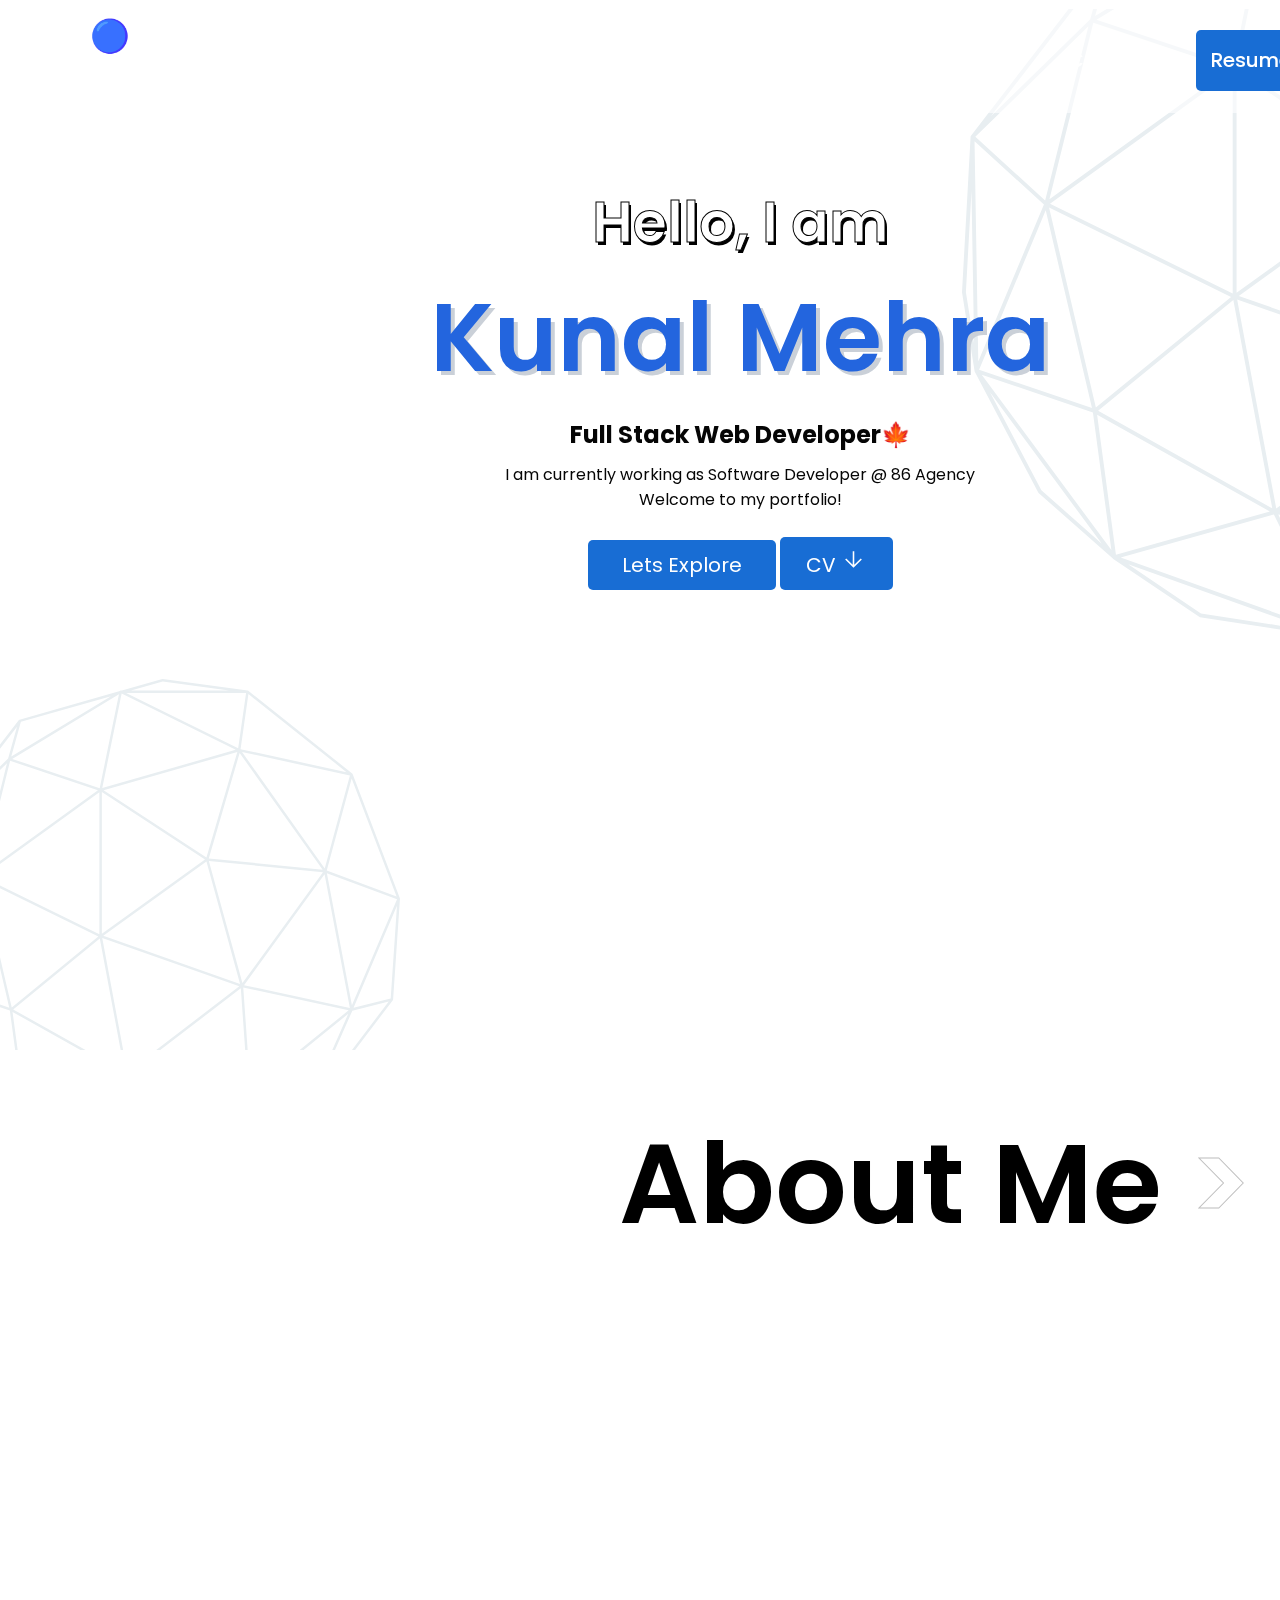
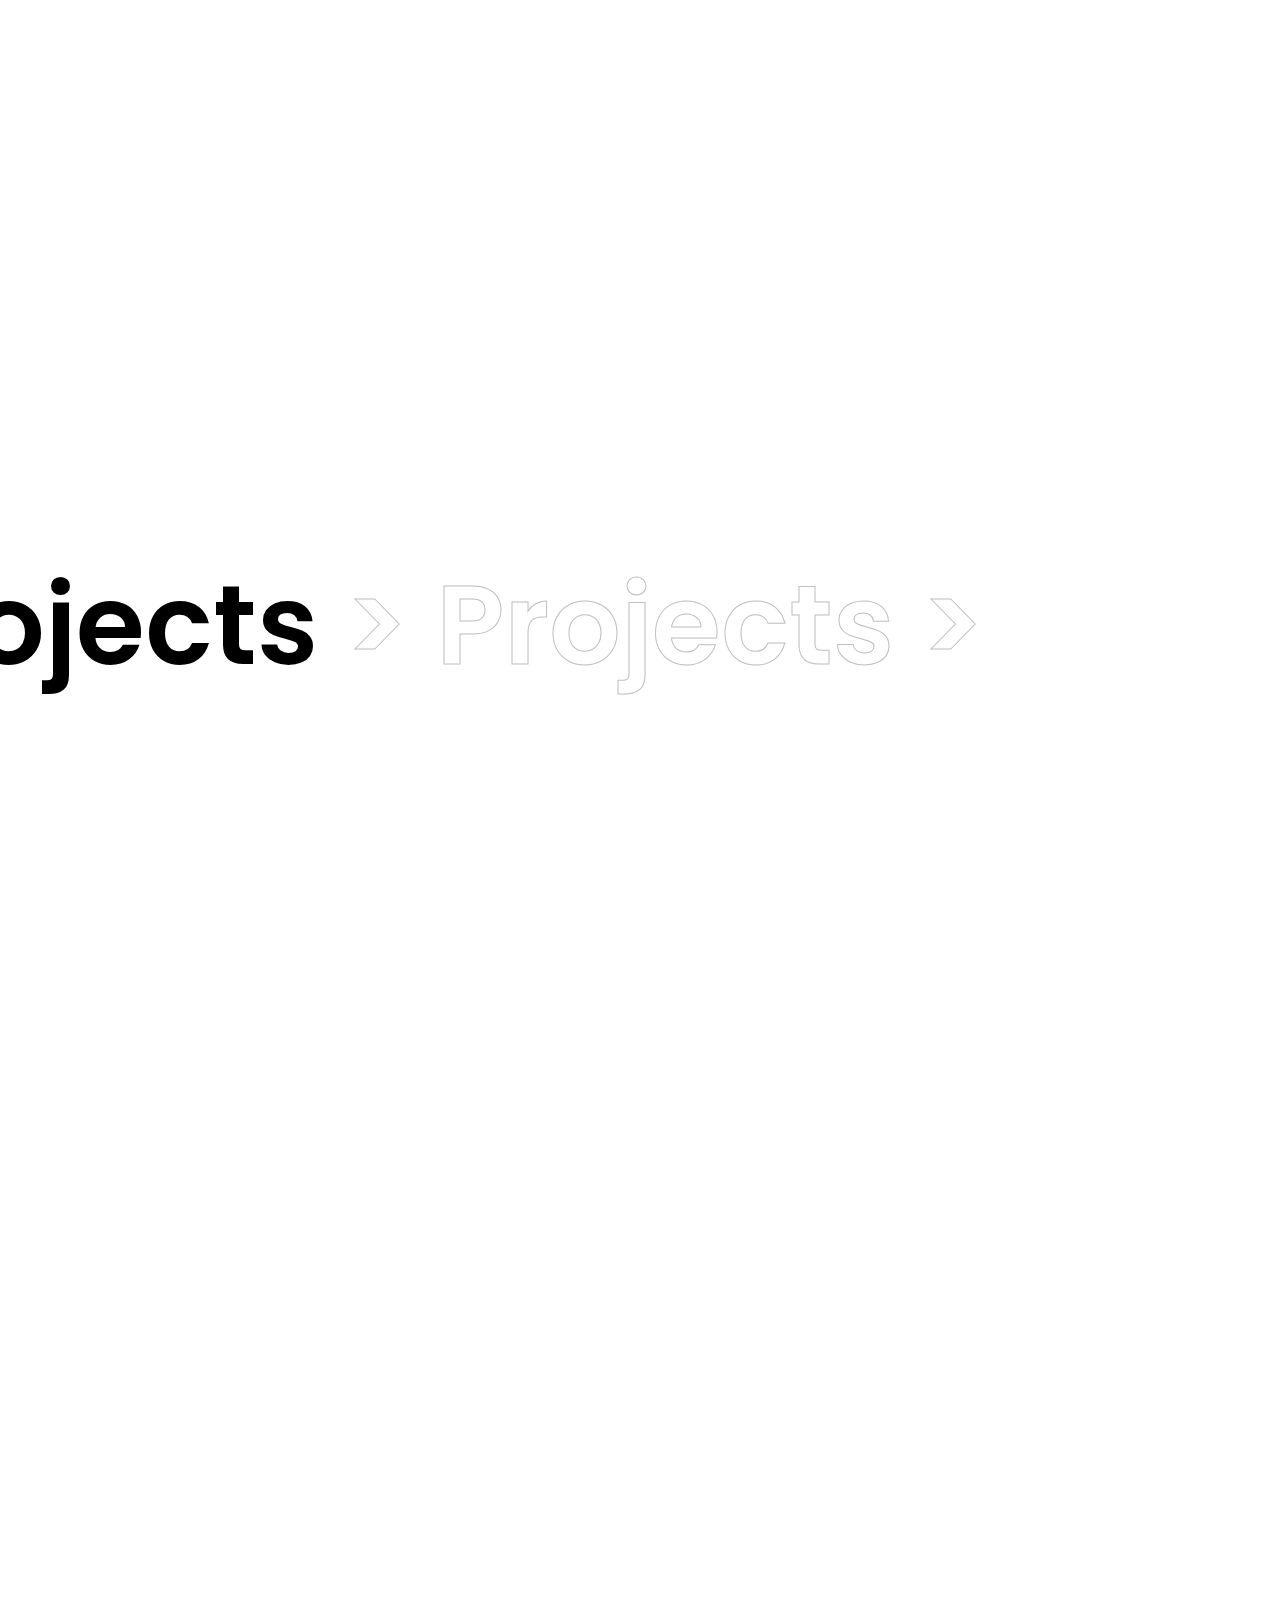
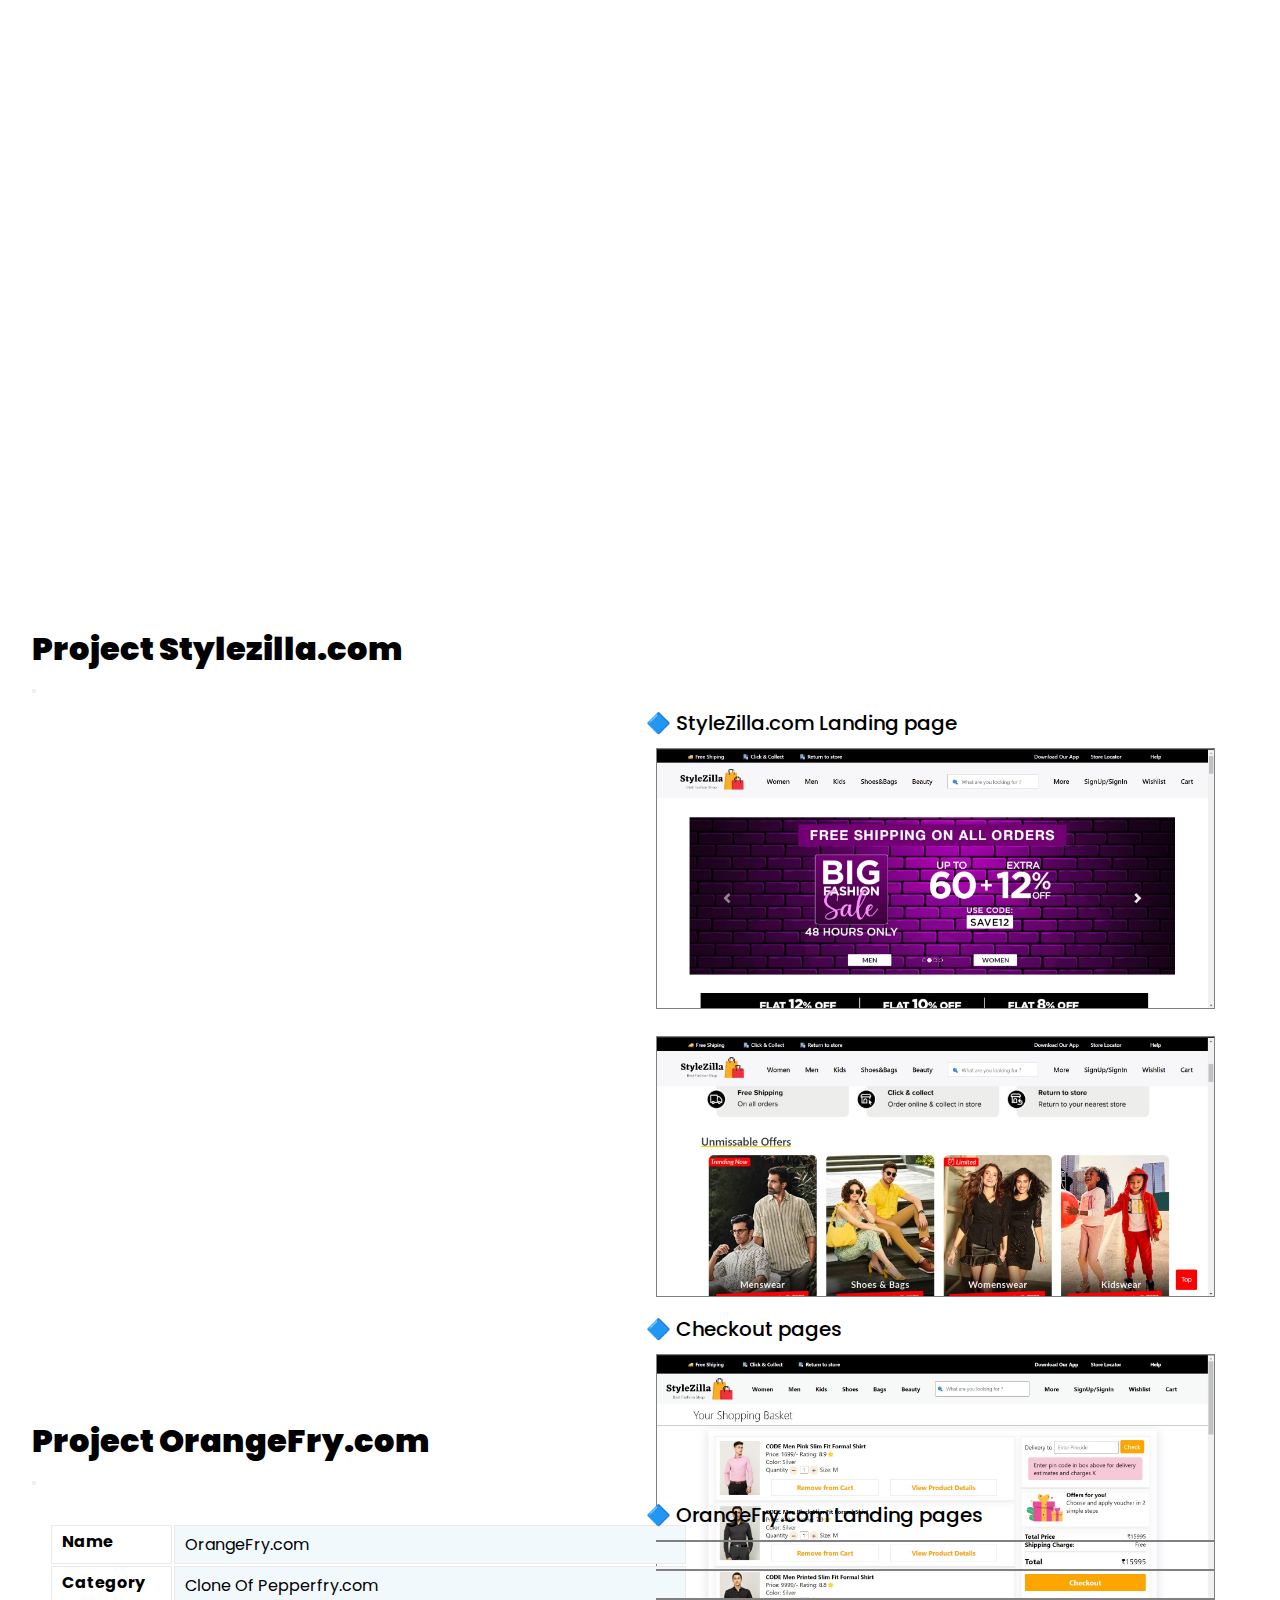
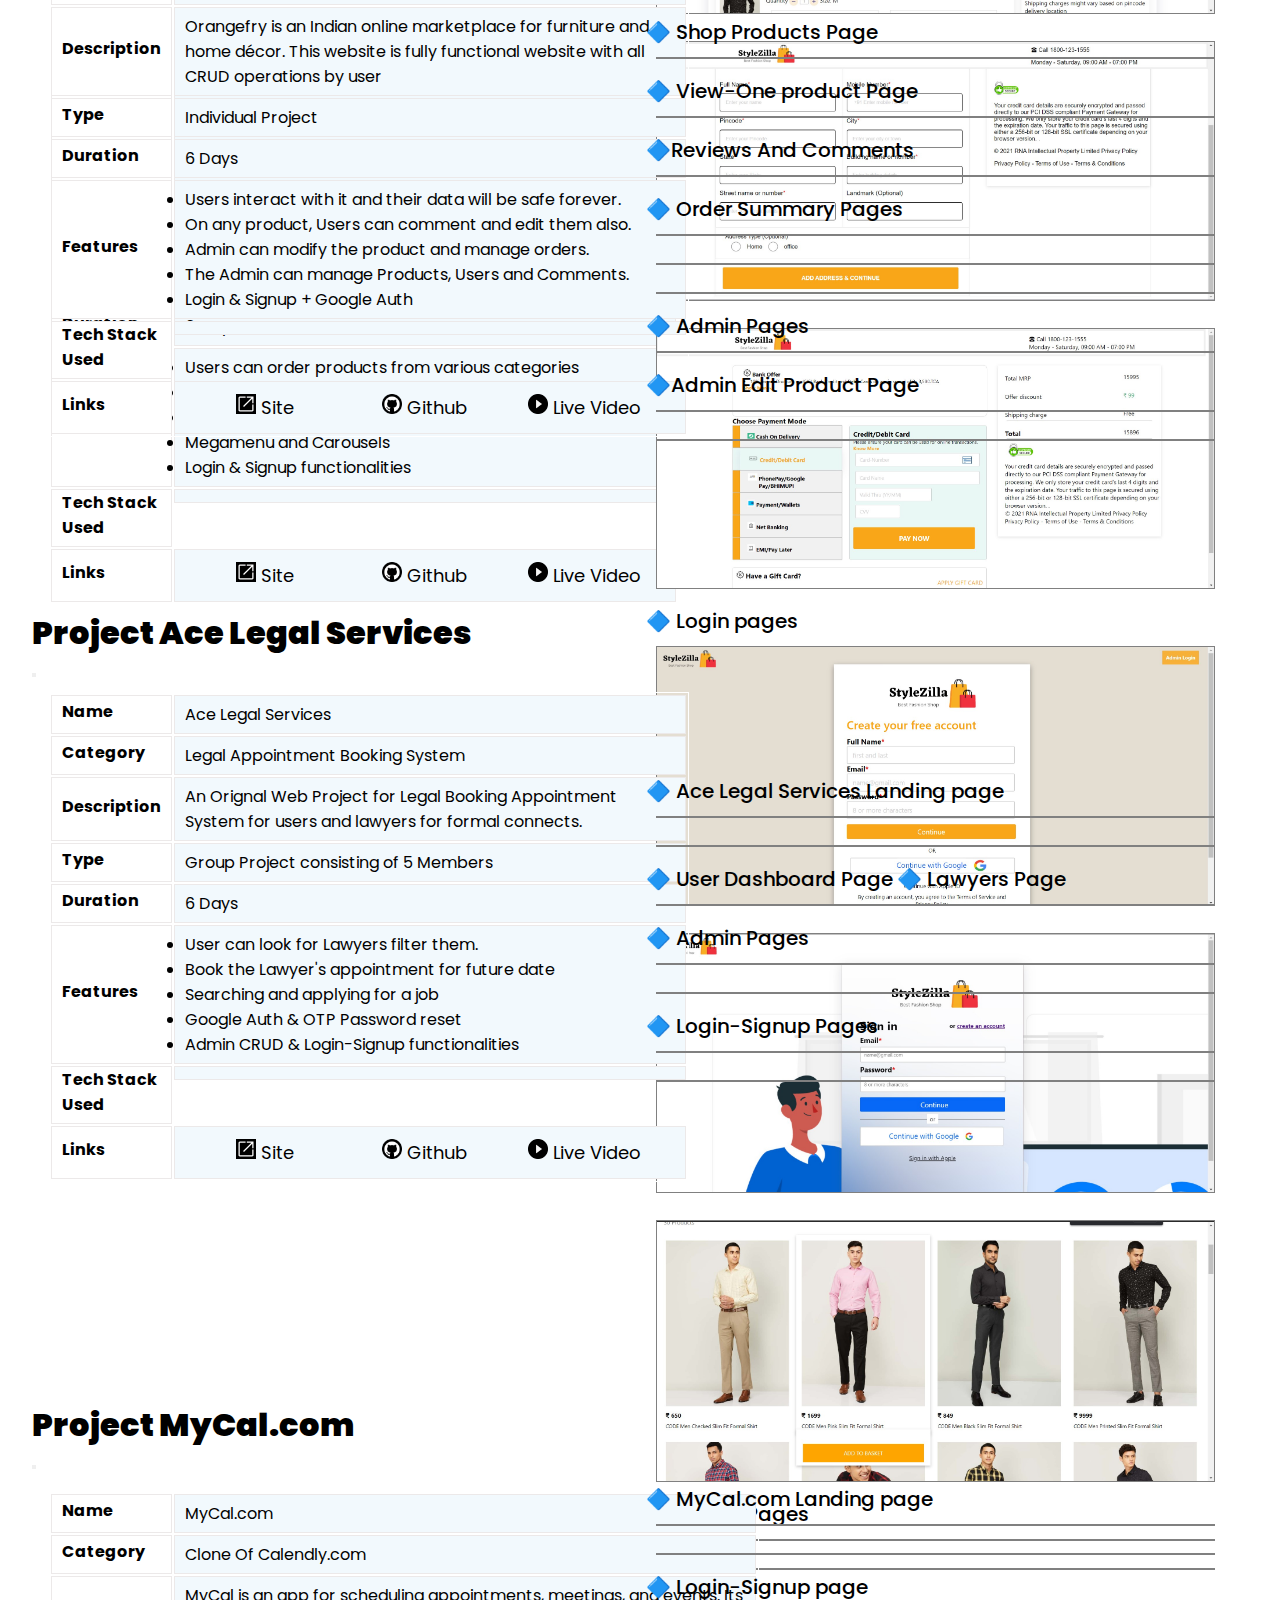
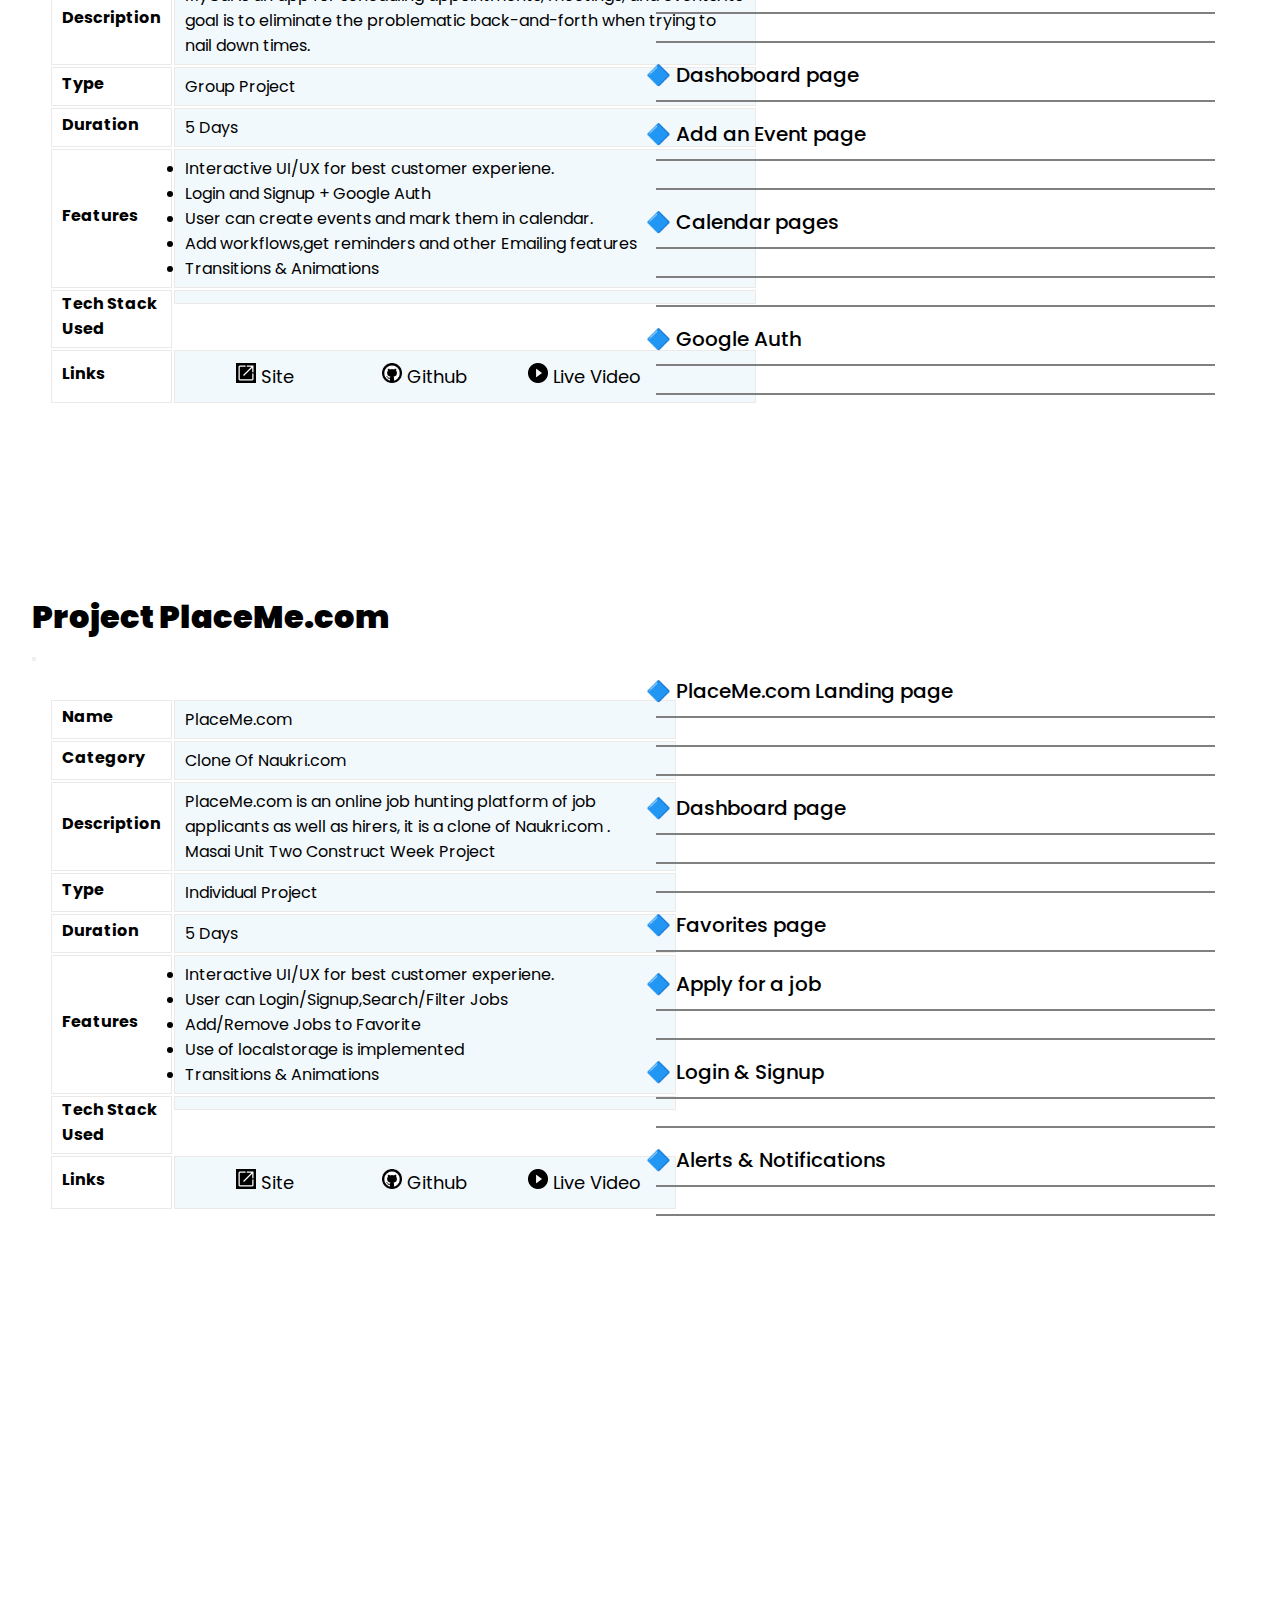
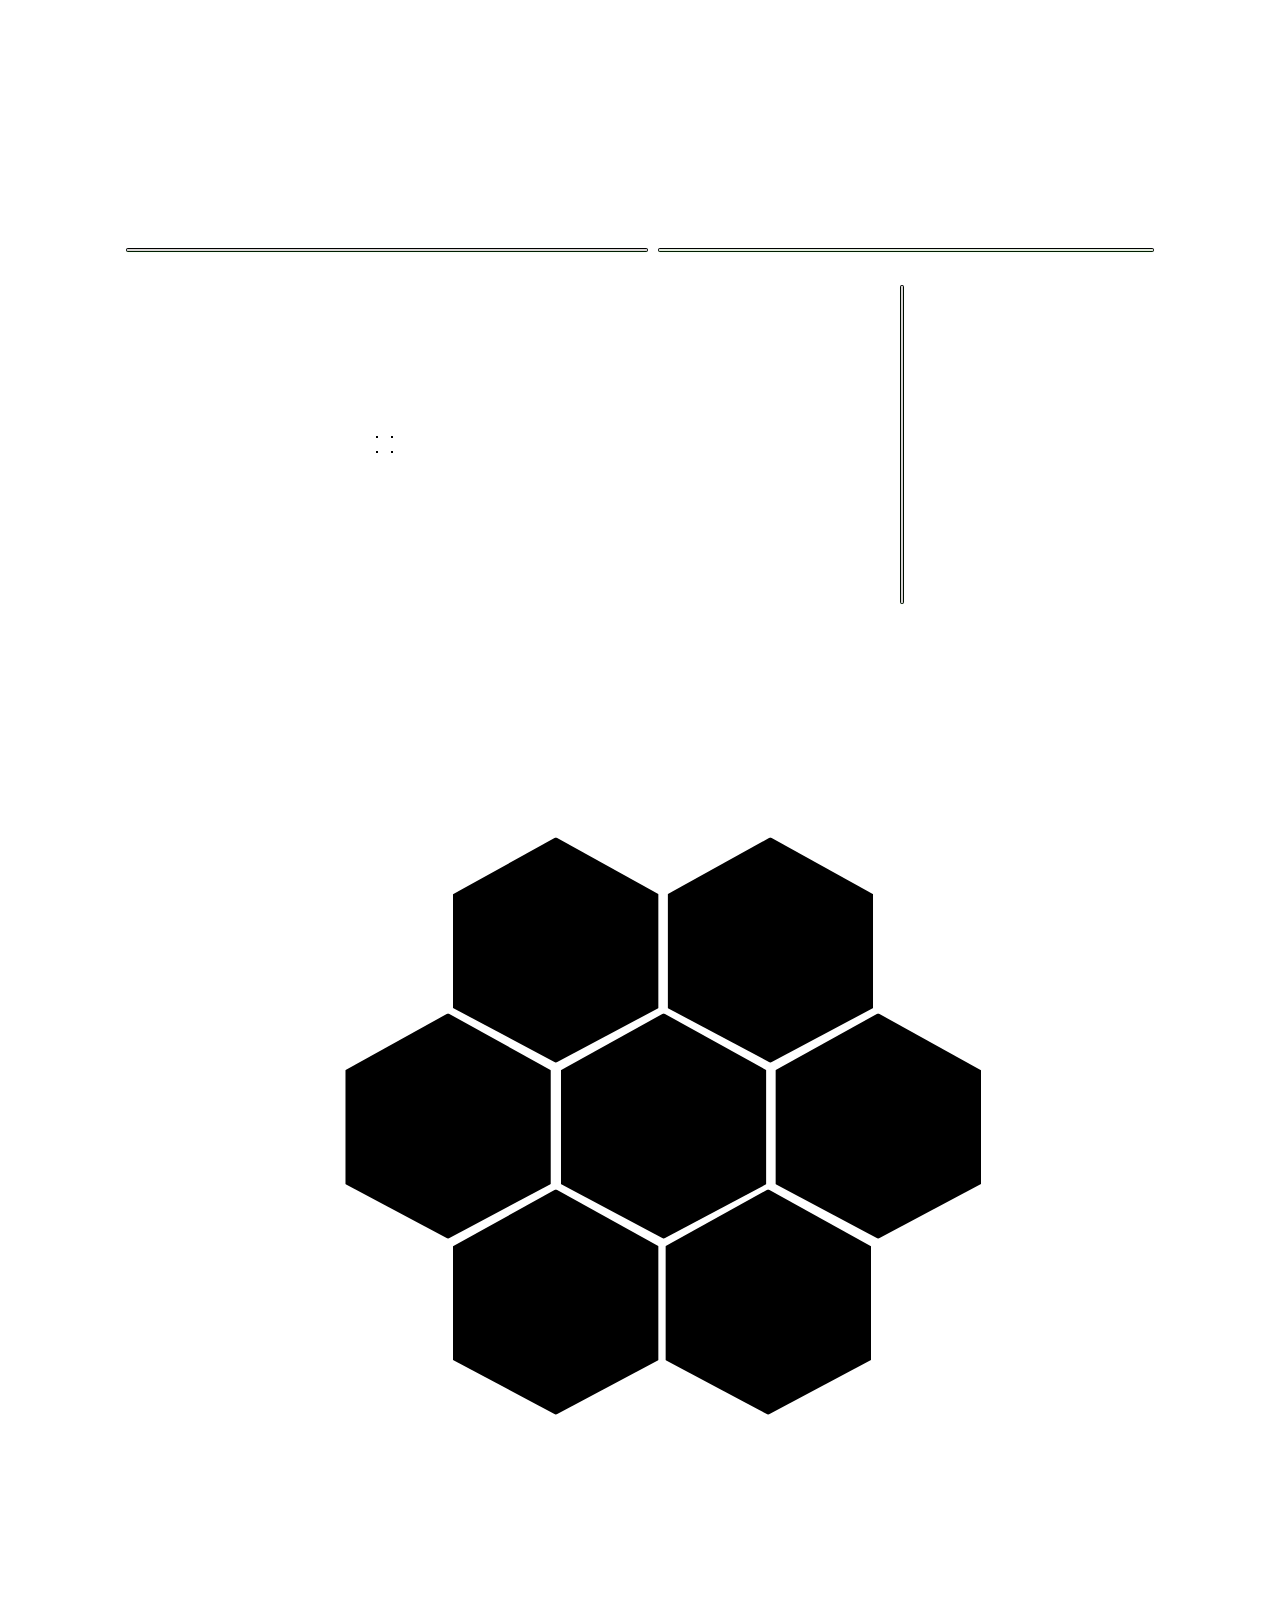
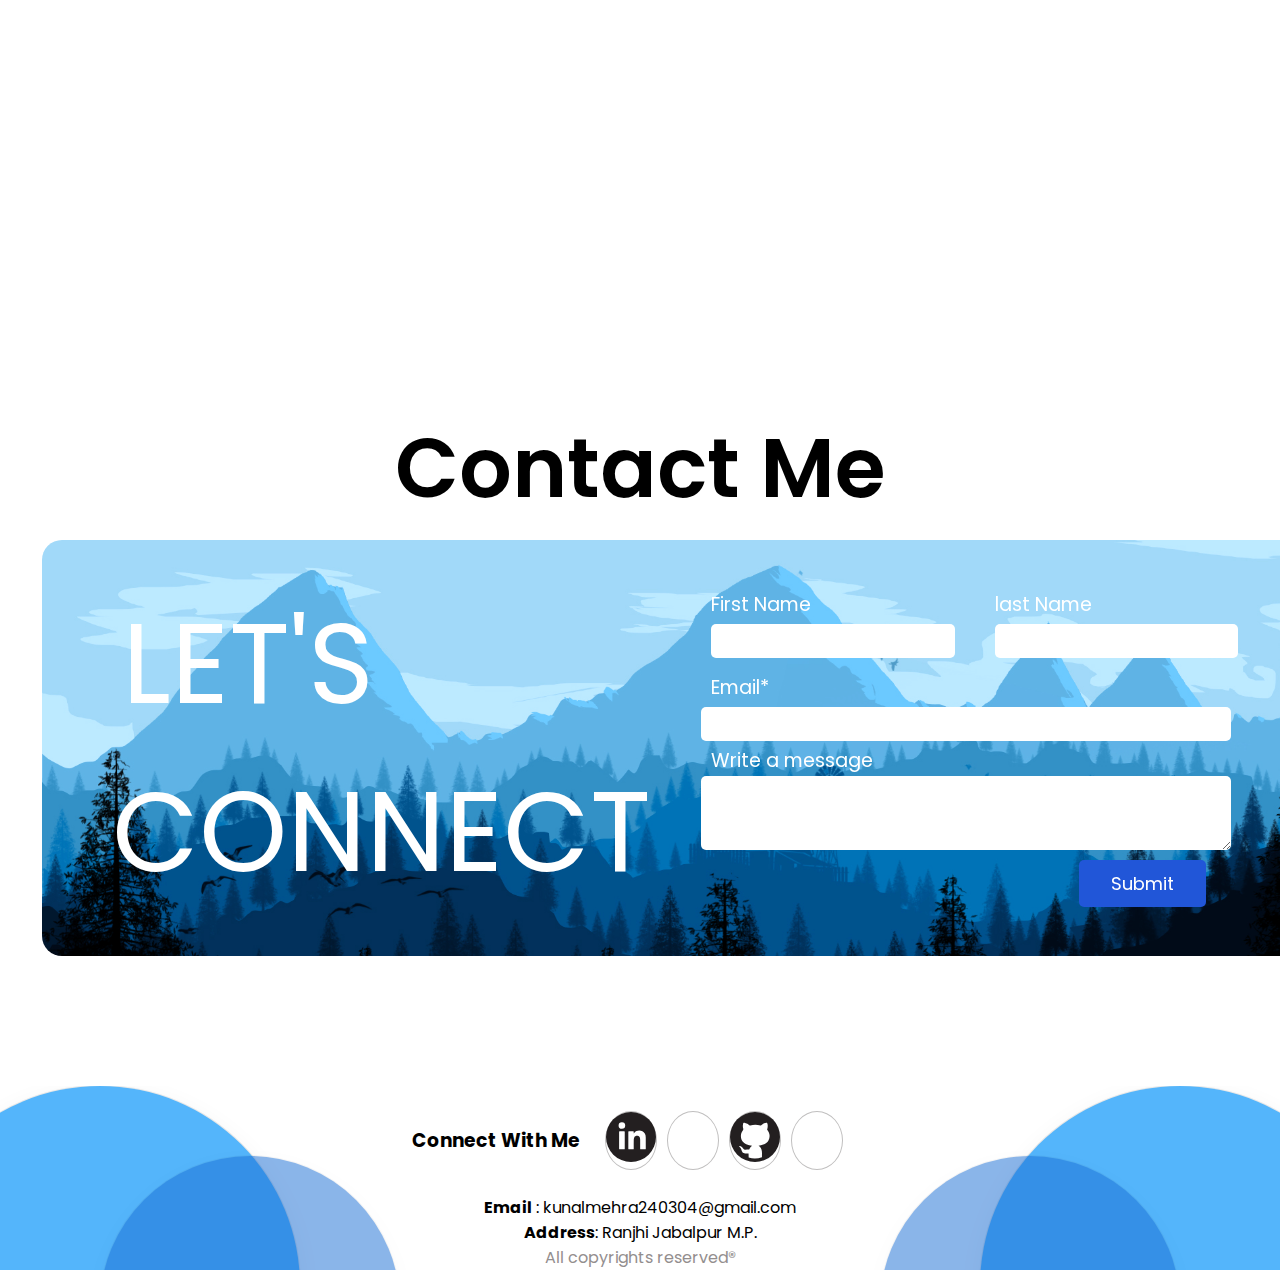
==== commit 33a7c6bf: "Updated resume and image" ====
--- a/index.html
+++ b/index.html
@@ -96,7 +96,10 @@
       <img id="netball2" class="netballs" src="Images/netball.svg" alt="">
       <div class="Introbox" data-aos="fade-in">
         <h1 id="firstviewhello">Hello, I am</h1>
-        <h1 id="firstviewkunal">Kunal Mehra</h1>
+        <h1 id="firstviewkunal">
+       <span class="HeadLetter">K</span><span class="HeadLetter">u</span><span class="HeadLetter">n</span><span class="HeadLetter">a</span><span class="HeadLetter">l</span>
+       <span class="HeadLetter">M</span><span class="HeadLetter">e</span><span class="HeadLetter">h</span><span class="HeadLetter">r</span><span class="HeadLetter">a</span>
+        </h1>
         <h2 id="intro">Full Stack Web Developer🍁</h2>
         <p style="text-align: center;">
           I am currently working as Software Developer @ 86 Agency<br>
@@ -131,7 +134,7 @@
             am a Web Developer who knows how to design and build Web Apps that are
             aligned with your business image and goals. <br>
             Having the capability of writing production-ready codes with unique logic & conciseness.
-            My Best skills in HTML,CSS, JavaScript, NodeJS, Express.js.
+            My Best skills in HTML, CSS, JavaScript, React, NodeJS, Express.js, MongoDB.
             Looking forward to collaborate on more projects.
           </p>
           <br>
@@ -180,7 +183,7 @@
           </div>
         </div>
         <div class="portfolioimage" data-aos="fade-up">
-          <img loading="lazy" id="kunalimg" class="home-img" src="Images/Profiles/WithoutBG@0.33x.png" alt="" />
+          <img loading="lazy" id="kunalimg" class="home-img" src="Images/Profiles/mainimgnew.jpg" alt="" />
         </div>
       </div>
     </section>
@@ -990,7 +993,7 @@
                   src="https://github-readme-stats.vercel.app/api/pin/?username=KunalMehra075&repo=Ace-Legal-Services-Backend"
                   alt="">
                 <img id="Repo3"
-                  src="https://github-readme-stats.vercel.app/api/pin/?username=Tanishka-22&repo=KK-Kushwah" alt="">
+                  src="https://github-readme-stats.vercel.app/api/pin/?username=KunalMehra075&repo=Project-Astry" alt="">
                 <img id="Repo4"
                   src="https://github-readme-stats.vercel.app/api/pin/?username=KunalMehra075&repo=obscene-icicle-4134"
                   alt="">
--- a/CSS/index.css
+++ b/CSS/index.css
@@ -170,6 +170,40 @@
   position: absolute;
   transition: all 300ms ease-in-out;
 }
+.HeadLetter {
+  cursor: pointer;
+  transition: all 300ms ease;
+}
+.HeadLetter:nth-child(1):hover {
+  color: rgb(236, 9, 9);
+}
+.HeadLetter:nth-child(2):hover {
+  color: rgb(227, 161, 19);
+}
+.HeadLetter:nth-child(3):hover {
+  color: rgb(234, 255, 0);
+}
+.HeadLetter:nth-child(4):hover {
+  color: rgb(13, 231, 46);
+}
+.HeadLetter:nth-child(5):hover {
+  color: rgb(17, 170, 184);
+}
+.HeadLetter:nth-child(6):hover {
+  color: rgb(17, 25, 184);
+}
+.HeadLetter:nth-child(7):hover {
+  color: rgb(148, 17, 184);
+}
+.HeadLetter:nth-child(8):hover {
+  color: rgb(247, 78, 208);
+}
+.HeadLetter:nth-child(9):hover {
+  color: rgb(132, 8, 80);
+}
+.HeadLetter:nth-child(10):hover {
+  color: rgb(184, 17, 17);
+}
 @keyframes movingbg1 {
   0% {
     transform: translateX(-50px) rotate(30deg);
--- a/CSS/Projects.css
+++ b/CSS/Projects.css
@@ -7,8 +7,13 @@
   padding-top: 40px;
   margin-top: 110px !important;
   display: grid;
-  grid-template-columns: repeat(1, 1fr);
+  grid-template-columns: repeat(2, 1fr);
   gap: 20px;
+}
+.project-card:nth-last-child(1):nth-child(odd) {
+  grid-column: 1 / -1;
+  justify-self: center;
+  width: 50%;
 }
 .OneProject {
   position: relative;
@@ -67,7 +72,7 @@
 }
 
 .OnePRhead {
-  font-size: 4rem;
+  font-size: 3rem;
   -webkit-text-stroke: 1px #fcf7f7;
   text-shadow: 3px 4px #010101;
   font-weight: 600;
@@ -77,7 +82,7 @@
   text-align: center;
 }
 .OnePRdetails {
-  font-size: 20px;
+  font-size: 18px;
   color: white;
   text-align: center;
   border-radius: 5px;
--- a/CSS/MediaQSmall.css
+++ b/CSS/MediaQSmall.css
@@ -1,5 +1,5 @@
 /*? ----------------------------Small Screen Sizes -------------------------------- */
-@media all and (min-width: 320px) and (max-width: 809px) {
+@media all and (min-width: 320px) and (max-width: 810px) {
   * {
     font-size: 14px;
   }
@@ -85,6 +85,10 @@
     font-size: 4.8em;
     text-shadow: 3px 3px #cad0d8;
   }
+  .HeadLetter {
+    font-size: 4.8rem;
+  }
+
   #scorlldowngif {
     display: block;
     filter: invert();
@@ -168,9 +172,12 @@
   }
   .AllProjects {
     padding: 0px;
-    margin: 0px !important;
-  }
-
+    grid-template-columns: repeat(1, 1fr);
+    margin: 0px !important;
+  }
+  .project-card:nth-last-child(1):nth-child(odd) {
+    width: 100%;
+  }
   #project_section {
     padding-top: 0px;
   }
@@ -414,6 +421,7 @@
     margin-bottom: 15px;
   }
   .OneProject {
+    width: 100%;
     height: 300px;
   }
 
--- a/CSS/MediaQMedium.css
+++ b/CSS/MediaQMedium.css
@@ -2,6 +2,12 @@
 @media all and (min-width: 810px) and (max-width: 1179px) {
   * {
     font-size: 15px;
+  }
+  #firstviewkunal {
+    font-size: 4rem !important;
+  }
+  .HeadLetter {
+    font-size: 4rem;
   }
   section {
     margin: 15px !important;
@@ -17,7 +23,11 @@
     margin: 0px !important;
   }
   .AllProjects {
+    grid-template-columns: repeat(1, 1fr);
     margin-top: 0px !important;
+  }
+  .project-card:nth-last-child(1):nth-child(odd) {
+    width: 100%;
   }
   #Aboutrolldim {
     display: none;
@@ -138,7 +148,11 @@
     font-size: 14px;
   }
   .AllProjects {
+    grid-template-columns: repeat(1, 1fr);
     padding: 5px;
+  }
+  .project-card:nth-last-child(1):nth-child(odd) {
+    width: 100%;
   }
   .OneProject {
     height: 300px;
